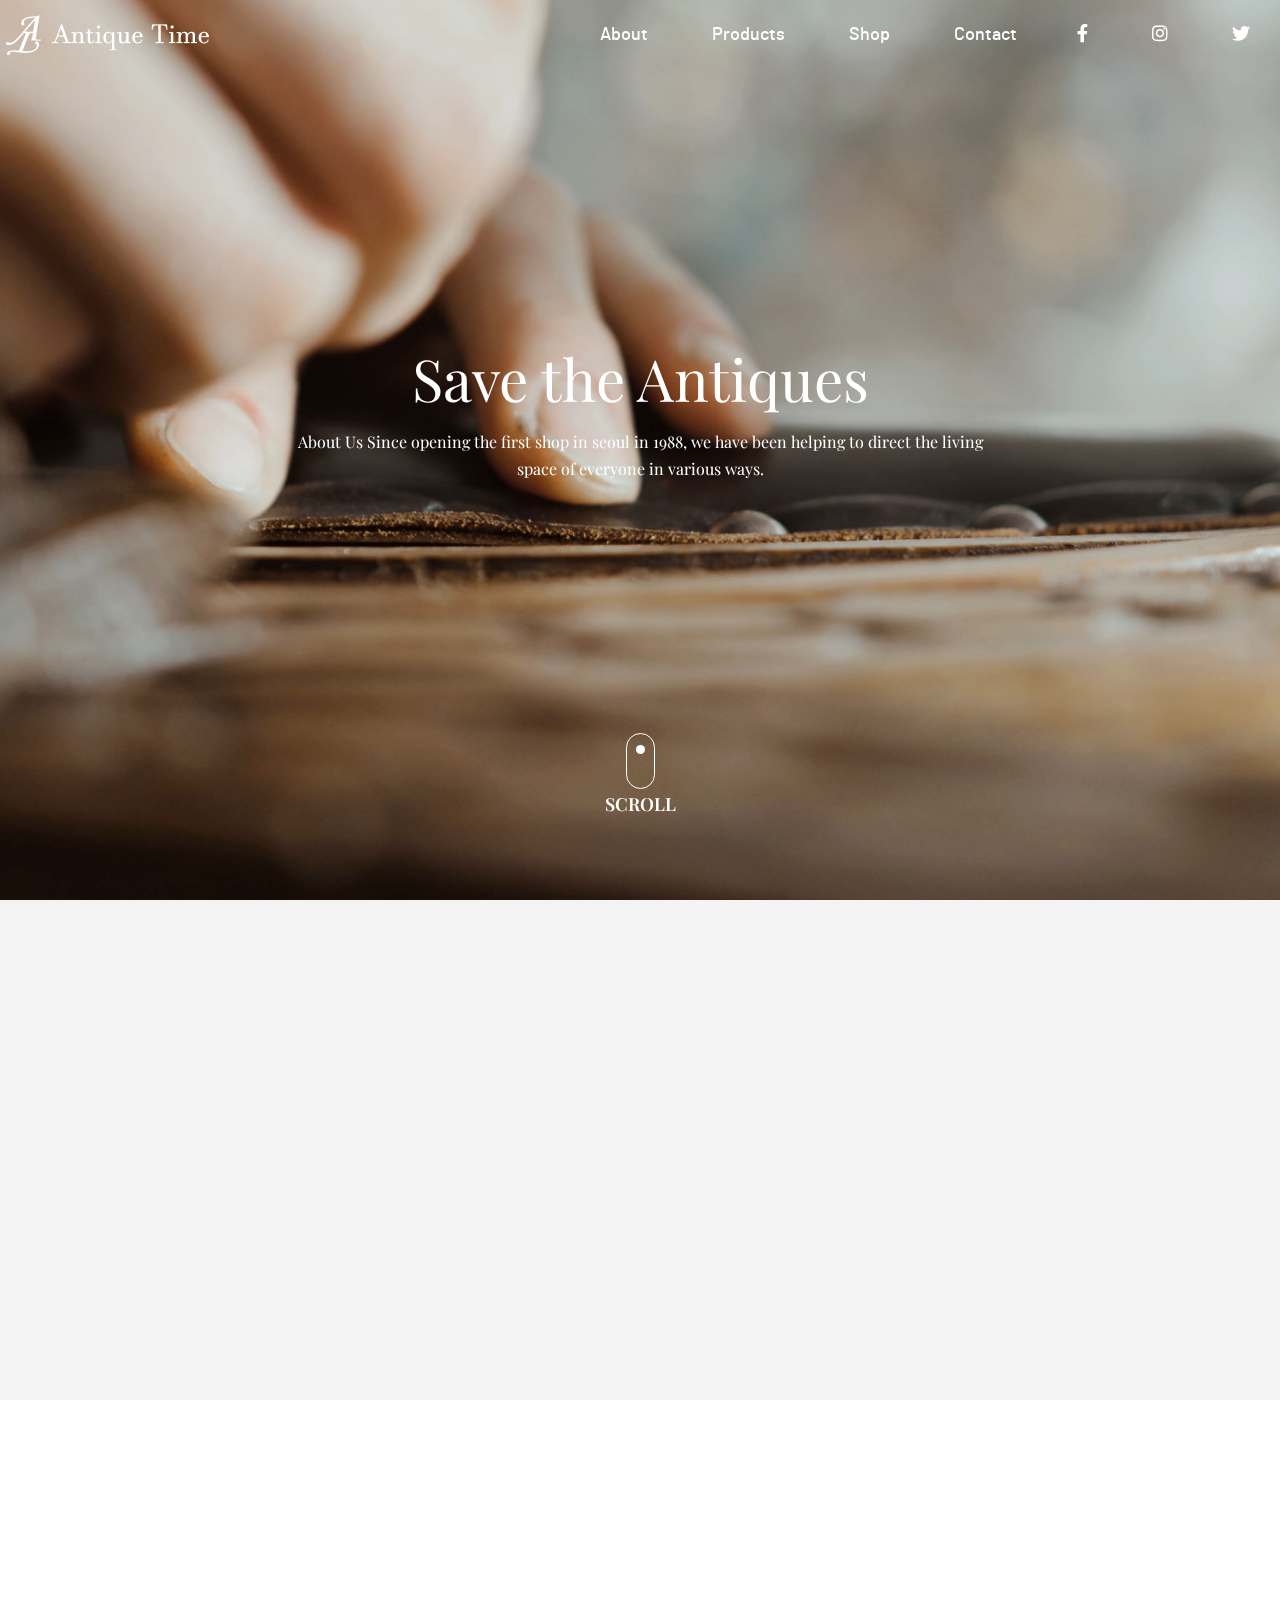
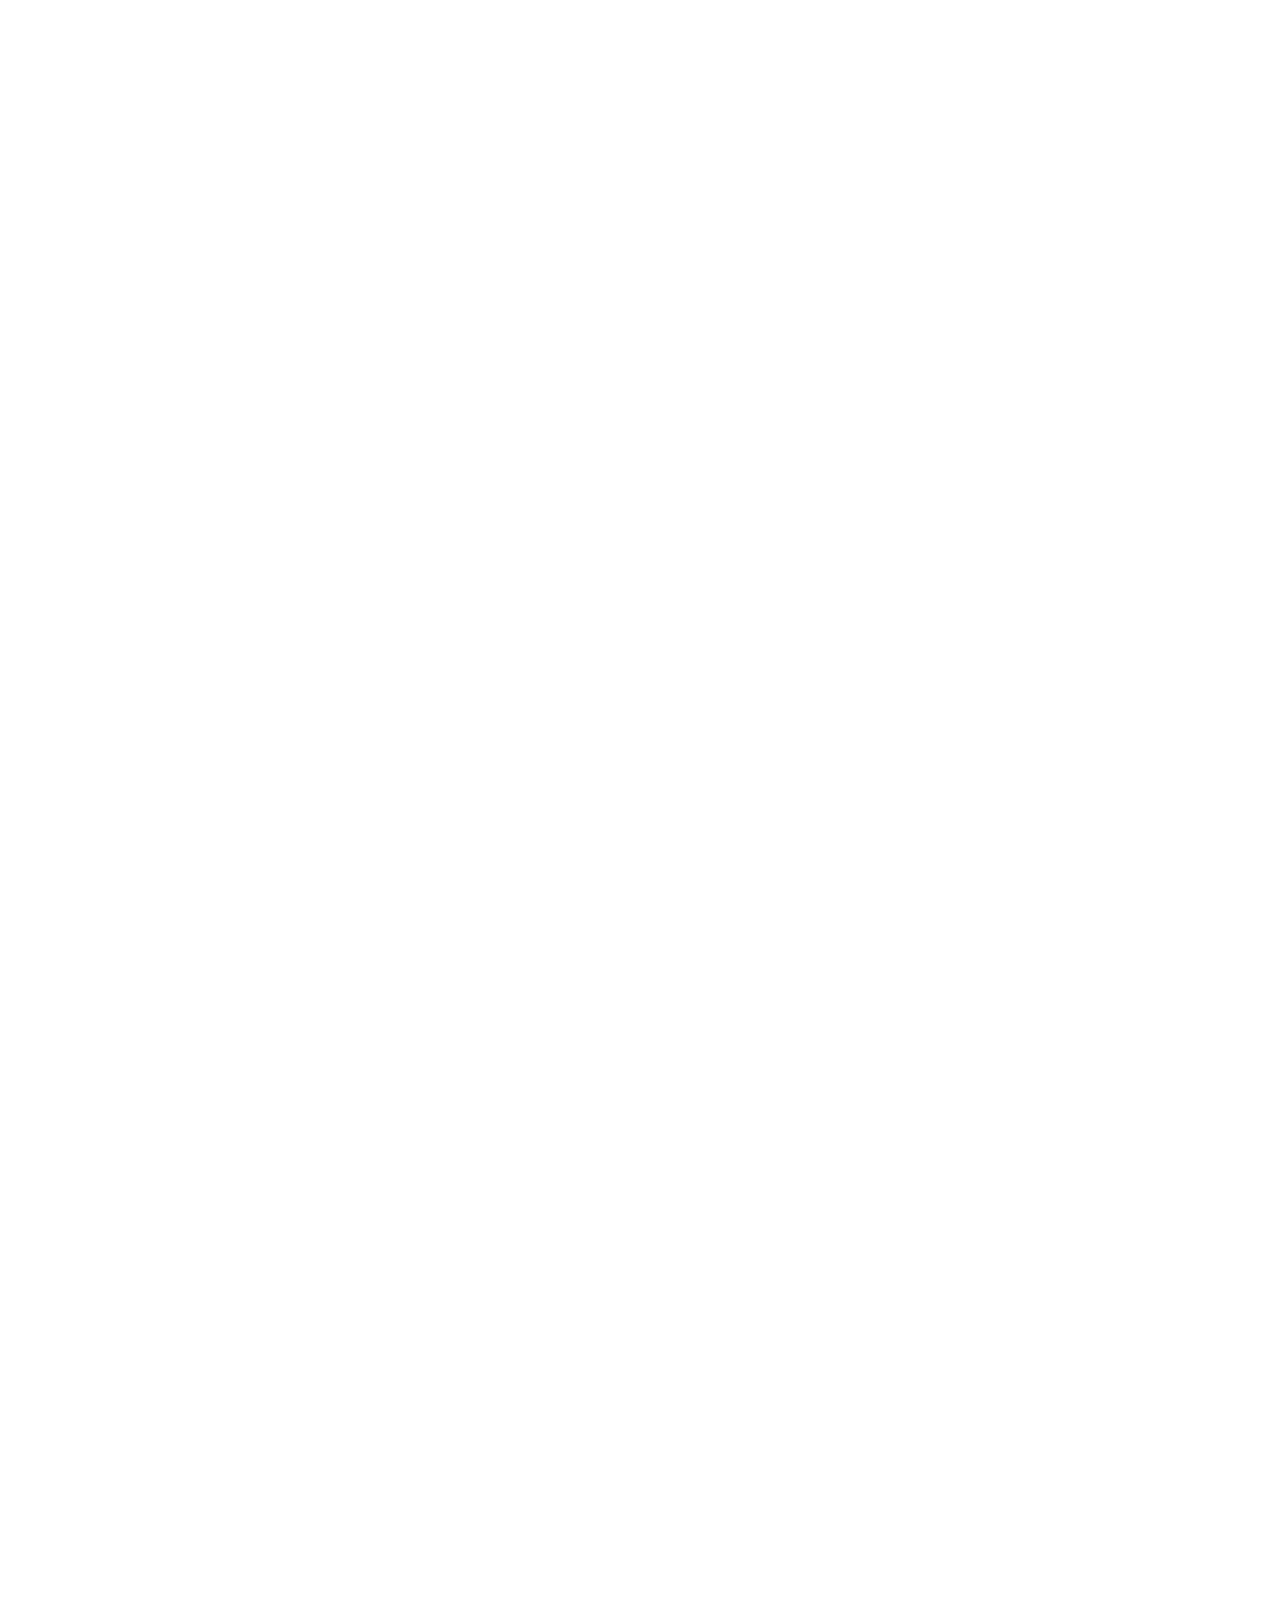
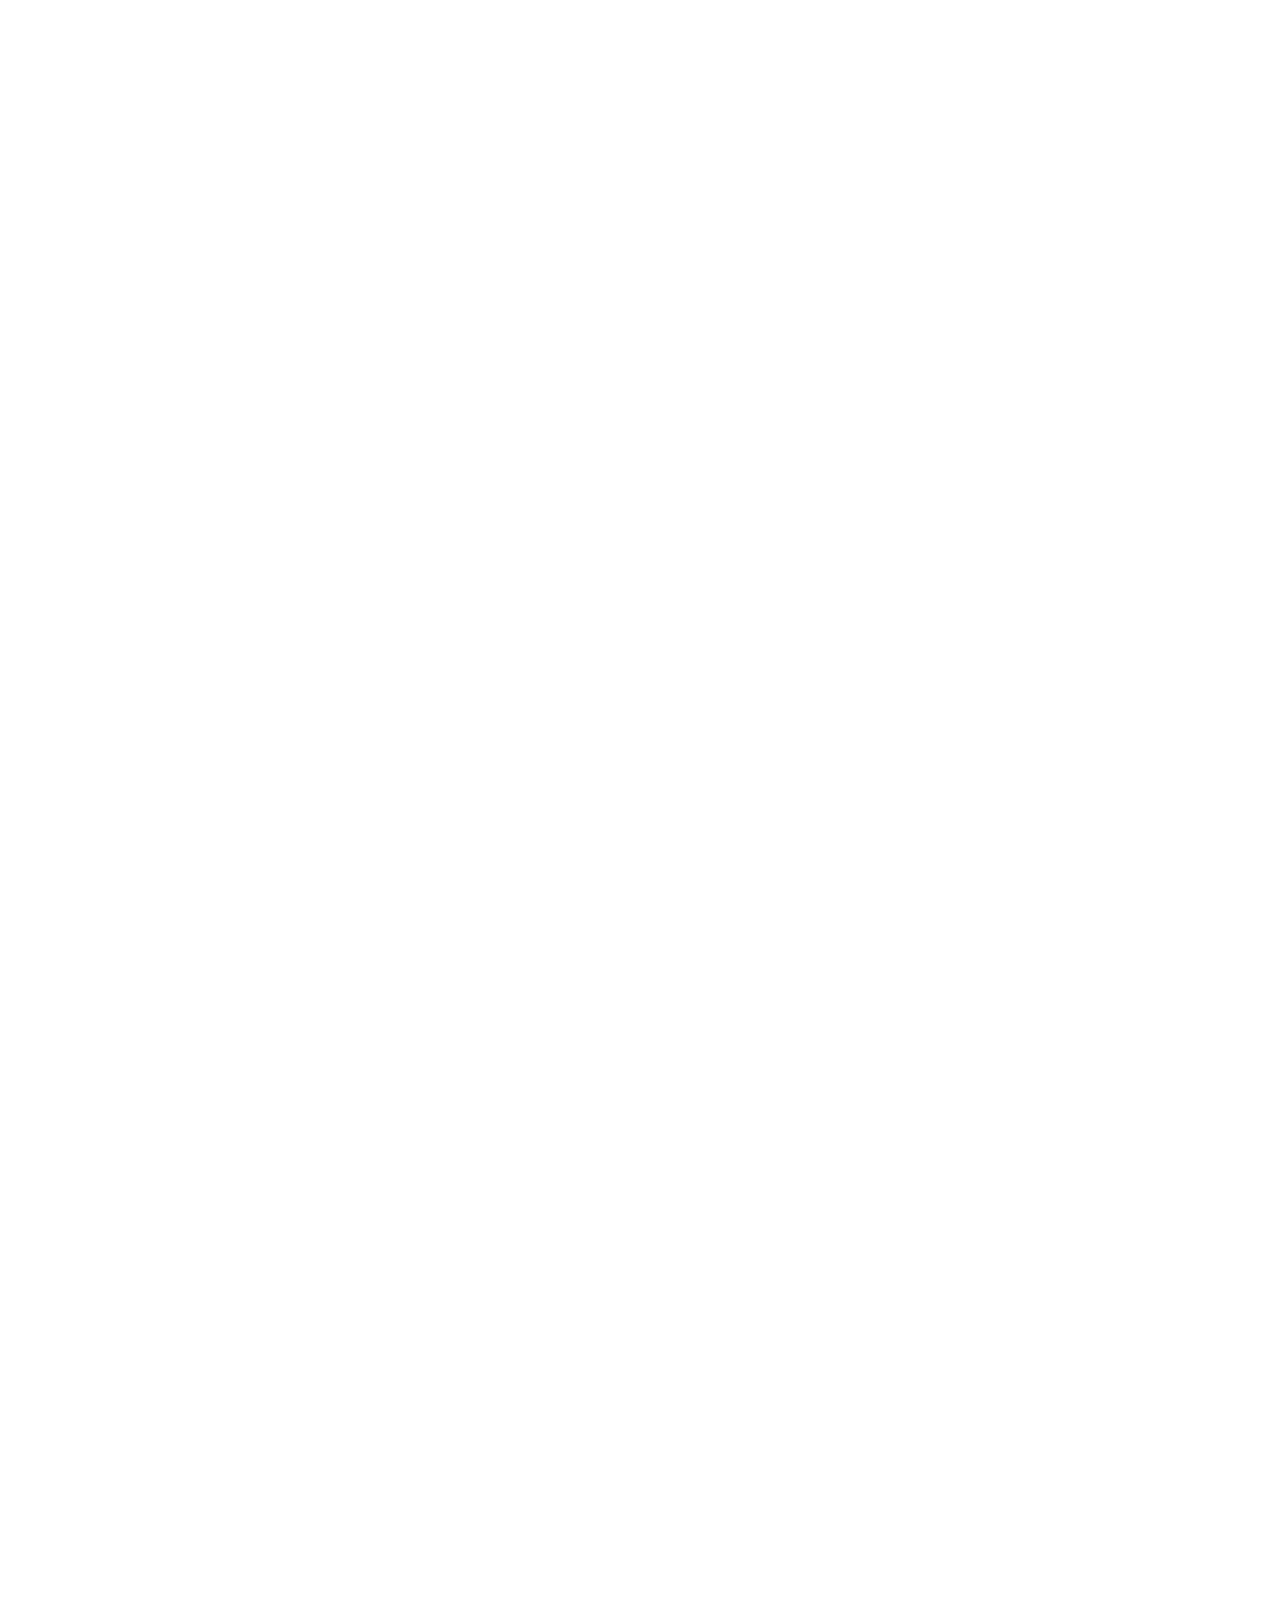
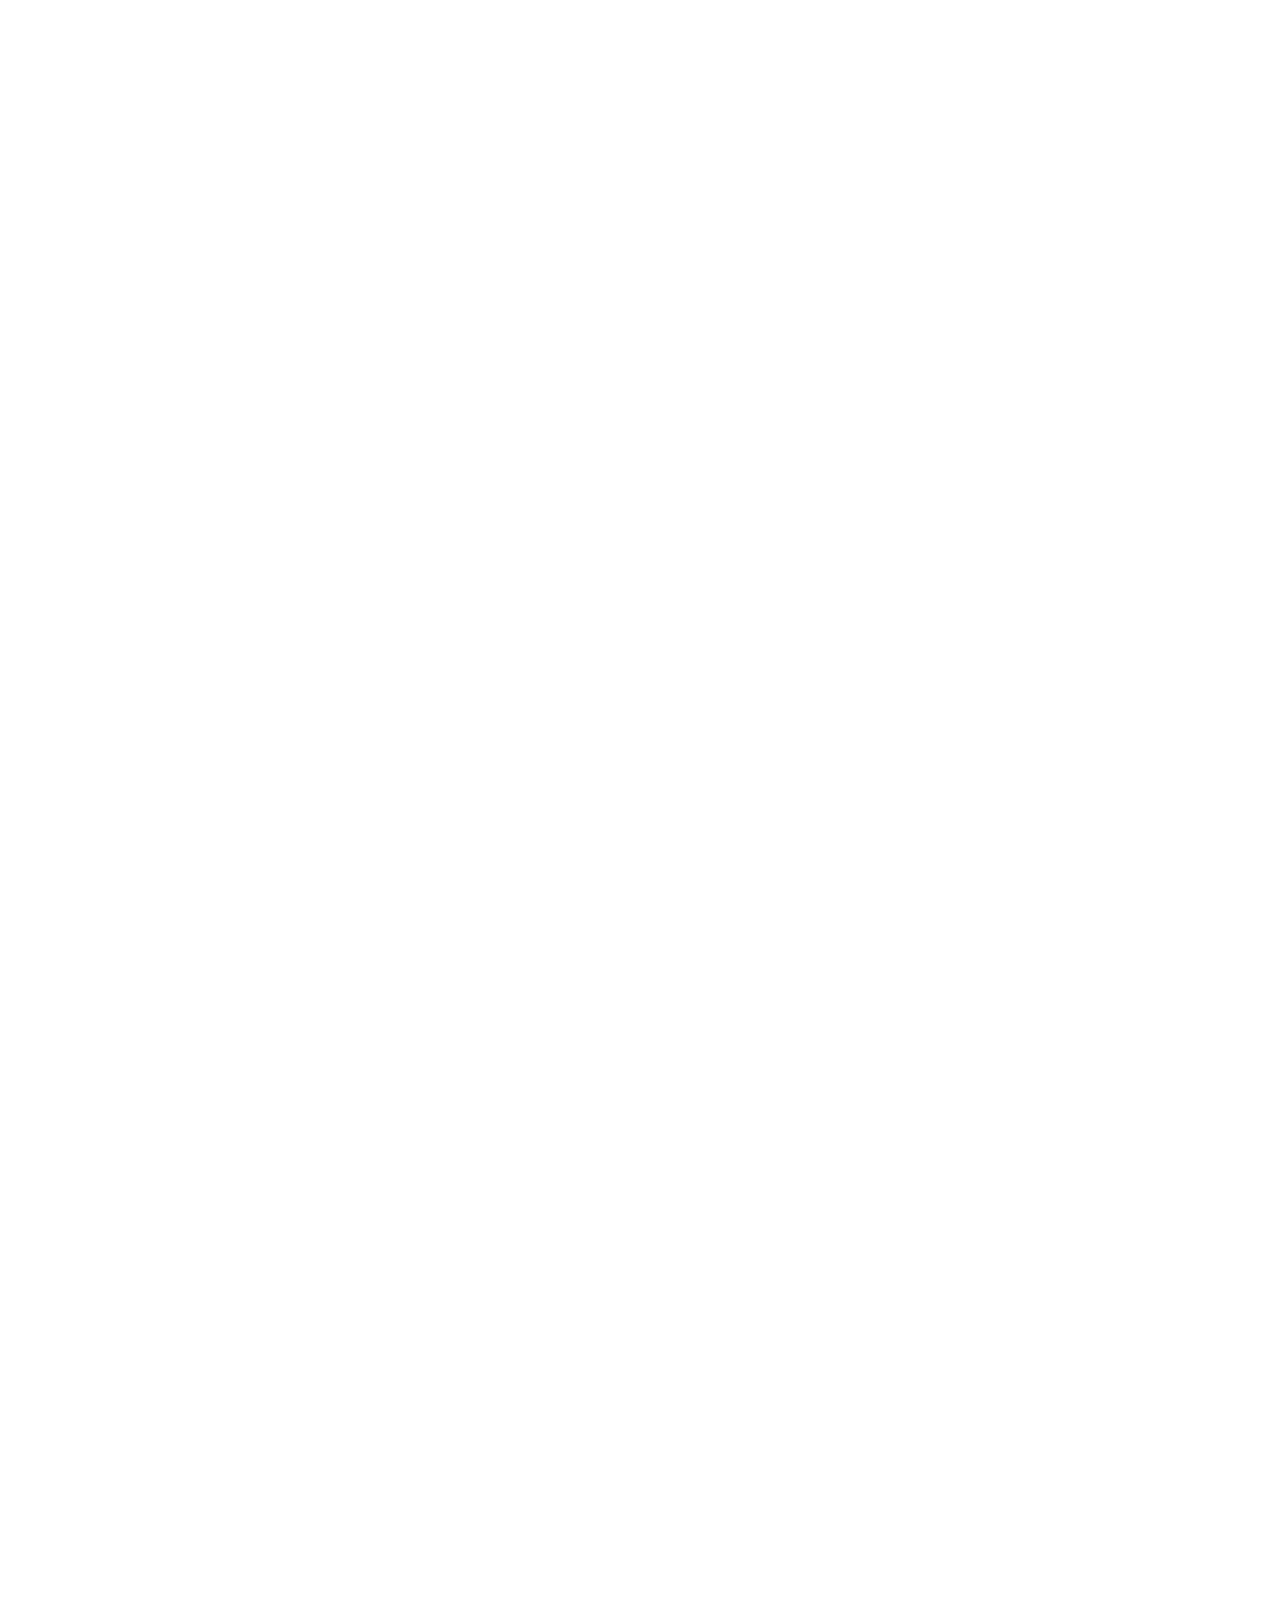
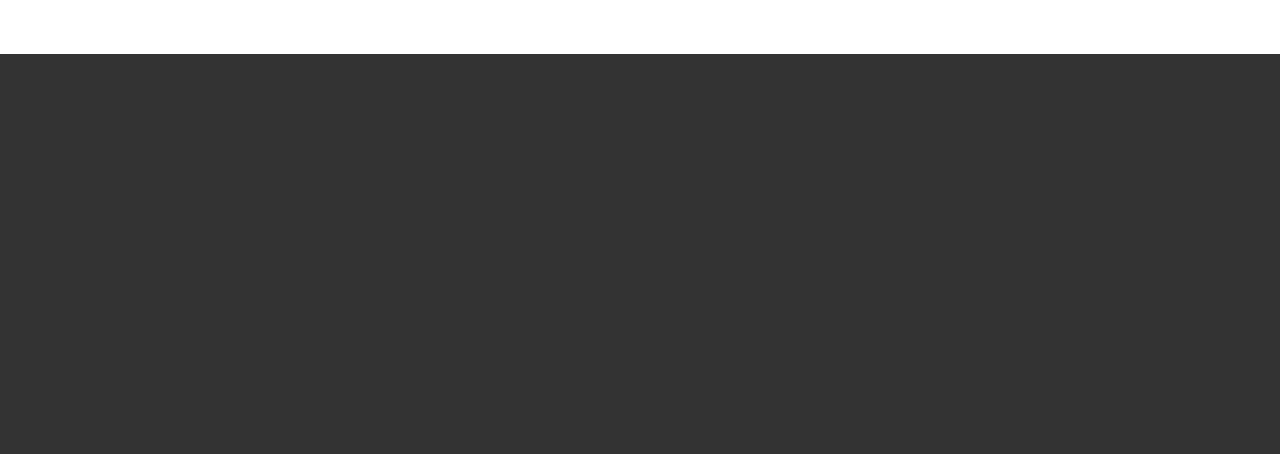
==== index.html @ 9381ce77 "01.upload" ====
<!DOCTYPE html>
<html lang="ko">

<head>
    <title>Antique Time</title>
    <meta charset="UTF-8">
    <meta name="viewport" content="user-scalable=no, initial-scale=1.0, maximum-scale=1.0, minimum-scale=1.0, width=device-width">
    <meta http-equiv="X-UA-Compatible" content="ie=edge">
    <meta name="author" content="SOHYUN LIM">
    <!-- description -->
    <meta name="description" content="포트폴리오용 가구인테리어 사이트 엔티크타임">
    <!-- keywords -->
    <meta name="keywords" content="creative, modern, clean, bootstrap responsive, html5, css3, portfolio, agency, one page, corporate, start-up, studio, branding, designer, freelancer, carousel, parallax, personal, masonry, grid">
    <!-- favicon -->
    <link rel="shortcut icon" href="images/common/antique_time_favicon.ico">
    <!--css-->
    <link type="text/css" rel="stylesheet" href="css/common.css">
    <link type="text/css" rel="stylesheet" href="css/main.css">
    <link type="text/css" rel="stylesheet" href="css/slick.css">
    <!--favicon-->
    <!--script-->
    <script src="https://ajax.googleapis.com/ajax/libs/jquery/3.3.1/jquery.min.js"></script>
    <script src="js/slick.min.js"></script>
    <script src="js/common.js"></script>
    <!--[if IE]>
        <script src="js/html5shiv.js"></script>
    <![endif]-->
</head>

<body>

    <!--header S-->
    <header id="header">
        <!--mobile nav S-->
        <nav class="mNav">
            <h1><a href="index.html">antique time</a></h1>
            <a class="ham"><span></span> <span></span> <span></span></a>
            <ul class="gnb">
                <li><a href="sub_page/about.html">About</a></li>
                <li><a href="sub_page/product.html">Products</a></li>
                <li><a href="sub_page/shop.html">Shop</a></li>
                <li><a href="sub_page/contact.html">Contact</a></li>
            </ul>
        </nav>
        <!--mobile nav E-->
        <!--web nav S-->
        <nav class="wNav container">
            <h1><a href="index.html">antique time</a></h1>
            <div class="gnb">
                <ul class="menu">
                    <li><a href="sub_page/about.html">About</a></li>
                    <li><a href="sub_page/product.html">Products</a></li>
                    <li><a href="sub_page/shop.html">Shop</a></li>
                    <li><a href="sub_page/contact.html">Contact</a></li>
                </ul>
                <ul class="social">
                    <li><a href="#"><i class="fab fa-facebook-f"></i></a></li>
                    <li><a href="#"><i class="fab fa-instagram"></i></a></li>
                    <li><a href="#"><i class="fab fa-twitter"></i></a></li>
                </ul>
            </div>
        </nav>
        <!--web nav E-->
    </header>
    <!--header E-->



    <!--main_visual S-->
    <section id="main_visual" class="visual">
        <h2 class="hidden">Save the Antiques</h2>
        <video src="images/main/main_video_visual.mp4" poster="images/main/main_bg_visual.jpg" muted autoplay loop></video>
        <dl class="mv_w">
            <dt class="ani-start ani-delay-05">Save the Antiques</dt>
            <dd class="ani-start ani-delay-08">
                <p>About Us Since opening the first shop in seoul in 1988, we have been helping to direct the living space of everyone in various ways.</p>
            </dd>
        </dl>
        <div class="scroll">
            <span class="scroll-icon">
                <span class="scroll-inner"></span>
            </span>
            <span class="scroll_txt">SCROLL</span>
        </div>
    </section>
    <!--main_visual E-->



    <!--wrap S-->
    <div id="wrap">


        <!--service S-->
        <section id="service">
            <h3 class="ani-start ani_stop">WHAT WE DO <span>SERVICE</span></h3>
            <ul class="service_list ani-start ani_stop">
                <li class="sv1"><a href="sub_page/about.html">
                        <p>FURNITURE</p>
                        <span></span>
                    </a></li>

                <li class="sv2"><a href="sub_page/about.html">
                        <p>ORDER HOUSE</p>
                        <span></span>
                    </a></li>
                <li class="sv3"><a href="sub_page/about.html">
                        <p>RENOVATION</p>
                        <span></span>
                    </a></li>
                <li class="sv4"><a href="sub_page/about.html">
                        <p>STORES</p>
                        <span></span>
                    </a></li>

            </ul>
        </section>
        <!--service E-->


        <!--about_us S-->
        <section id="about_us" class="container">
            <figure>
                <figcaption class="ani-start-fadeLeftReverse ani_stop">
                    <h3>WHO WE ARE <span>ABOUT US</span></h3>
                    <p class="about_w">We began with British antique furniture and along with the cultural development of clothing, housing and lifestyle, our perspectives were naturally broadened by the influence of a wider area from the UK to Northern Europe, and then throughout the whole of Europe.18</p>
                    <p class="btn"><a href="sub_page/about.html" class="btn_style1"><em></em><span>VIEW MORE</span></a></p>
                </figcaption>
                <div class="img_wrap"><img src="images/main/main_img_about_us.jpg" alt="bg_main_about_us.png" class="ani-start-fadeLeft ani_stop"></div>
            </figure>
        </section>
        <!--about_us E-->


        <!--warranty S-->
        <section id="warranty" class="ani-start ani_stop">
            <div class="container">
                <a href="#">
                    <h3>WARRANTY</h3>
                    <span></span>
                </a>
            </div>
        </section>
        <!--warranty E-->


        <!--collection S-->
        <section id="collection" class="container">
            <figure>
                <div class="img_wrap">
                    <img src="images/main/main_img_collection.jpg" alt="bg_main_about_us.png" class="ani-start-fadeLeftReverse ani_stop">
                </div>
                <figcaption class="ani-start-fadeLeft ani_stop">
                    <h3>COLLECTION <span>MODERN LINE</span></h3>
                    <p class="clt_w">We can create anything to your specs, and we are committed to meet any deadline. We are your source for reliable, unique and high quality commercial furniture. Proudly handcrafted in Linden, New Jersey.</p>
                    <p class="btn"><a href="sub_page/product.html" class="btn_style1"><em></em><span>VIEW MORE</span></a></p>
                </figcaption>
            </figure>
        </section>
        <!--collection E-->



        <!--brand S-->
        <section id="brand">
            <div class="container">
                <h3 class="ani-start ani_stop">brand<span>collaboration</span></h3>
                <ul class="brand_nav ani-start ani-delay-03 ani_stop">
                    <li class="bnav b1"><img src="images/main/main_brand_logo_minotti.png" alt="logo_minotti"></li>
                    <li class="bnav b2"><img src="images/main/main_brand_logo_moroso.png" alt="logo_moroso"></li>
                    <li class="bnav b3"><img src="images/main/main_brand_logo_knoll.png" alt="logo_knoll"></li>
                    <li class="bnav b4"><img src="images/main/main_brand_logo_bandb.jpg" alt="logo_bandb"></li>
                    <li class="bnav b5"><img src="images/main/main_brand_logo_flexform.png" alt="logo_flexform"></li>
                    <li class="bnav b6"><img src="images/main/main_brand_logo_vitra.jpg" alt="logo_vitra"></li>
                </ul>

                <div class="brand_list ani-start ani_stop">
                    <div class="blist bl1">
                        <div class="brand_info">
                            <h4 class="ani-start ani-delay-03 ani_stop">minotti</h4>
                            <p class="bl_w ani-start ani-delay-05 ani_stop">We can create anything to your specs, and we are committed to meet any deadline. We are your source for reliable</p>
                            <p class="btn ani-start ani-delay-05 ani_stop"><a href="#" class="btn_style1"><em></em><span>MINOTTI</span></a></p>
                        </div>
                    </div>
                    <div class="blist bl2">
                        <div class="brand_info">
                            <h4>MOROSO</h4>
                            <p class="bl_w">We can create anything to your specs, and we are committed to meet any deadline. We are your source for reliable</p>
                            <p class="btn"><a href="#" class="btn_style1"><em></em><span>MOROSO</span></a></p>
                        </div>
                    </div>
                    <div class="blist bl3">
                        <div class="brand_info">
                            <h4>knoll</h4>
                            <p class="bl_w">We can create anything to your specs, and we are committed to meet any deadline. We are your source for reliable</p>
                            <p class="btn"><a href="#" class="btn_style1"><em></em><span>KNOLL</span></a></p>
                        </div>
                    </div>
                    <div class="blist bl4">
                        <div class="brand_info">
                            <h4>B &amp; B ITALIA</h4>
                            <p class="bl_w">We can create anything to your specs, and we are committed to meet any deadline. We are your source for reliable</p>
                            <p class="btn"><a href="#" class="btn_style1"><em></em><span>B &amp; B</span></a></p>
                        </div>
                    </div>
                    <div class="blist bl5">
                        <div class="brand_info">
                            <h4>flexform</h4>
                            <p class="bl_w">We can create anything to your specs, and we are committed to meet any deadline. We are your source for reliable</p>
                            <p class="btn"><a href="#" class="btn_style1"><em></em><span>FLEXFORM</span></a></p>
                        </div>
                    </div>
                    <div class="blist bl6">
                        <div class="brand_info">
                            <h4>vitra</h4>
                            <p class="bl_w">We can create anything to your specs, and we are committed to meet any deadline. We are your source for reliable</p>
                            <p class="btn"><a href="#" class="btn_style1"><em></em><span>VITRA</span></a></p>
                        </div>
                    </div>
                </div>
            </div>
        </section>
        <!--brand E-->


        <!--subscribeS-->
        <section id="subscribe" class="ani-start-fadeIn ani_stop">
            <div class="container">
                <h3>Subscribe to get the <span>latestupdates</span></h3>
                <form class="email_form">
                    <label><input type="text" class="email" placeholder="Email address"></label>
                    <a class="btn_style1"><em></em><span>SUBSCRIBE</span></a>
                </form>
            </div>
        </section>
        <!--subscribe E-->

    </div>
    <!--wrap E-->



    <!--footer S-->
    <footer id="footer">
        <div class="footer">
            <p class="footer_logo"><img src="images/common/common_img_logo.png" alt="footer_logo"></p>
            <p class="slogan">No. 37 Squadron is a Royal Australian Air Force medium tactical airlift squadron. It operates Lockheed Martin C-130J Hercules aircraft from RAAF Base Richmond, New South Wales. The squadron has seen active service flying transport aircraft during World War II.</p>
            <ul class="social">
                <li><a href="#"><i class="fab fa-facebook-f"></i></a></li>
                <li><a href="#"><i class="fab fa-instagram"></i></a></li>
                <li><a href="#"><i class="fab fa-twitter"></i></a></li>
            </ul>
            <p class="copy">© 2020 ANTIQUE TIME / ALL RIGHTS RESERVED</p>
        </div>
    </footer>
    <!--footer E-->







</body>

</html>
---- css/common.css ----
@charset "utf-8";
@import url('https://fonts.googleapis.com/css2?family=Playfair+Display:ital,wght@0,500;1,600&display=swap');
@import url('https://cdnjs.cloudflare.com/ajax/libs/font-awesome/5.14.0/css/all.min.css');
@font-face {
    font-family: 'barlow';
    src: url('../fonts/barlow-medium-webfont.woff2') format('woff2'),
         url('../fonts/barlow-medium-webfont.woff') format('woff');
    font-weight: 500;
    font-style: normal;

}


@font-face {
    font-family: 'barlow';
    src: url('../fonts/barlow-semibold-webfont.woff2') format('woff2'),
         url('../fonts/barlow-semibold-webfont.woff') format('woff');
    font-weight: 600;
    font-style: normal;

}

@font-face {
    font-family: 'barlow';
    src: url('../fonts/barlow-regular-webfont.woff2') format('woff2'),
         url('../fonts/barlow-regular-webfont.woff') format('woff');
    font-weight: normal;
    font-style: normal;

}

/* 여백 초기화 */
body{background: #fff;overflow-x: hidden;position: relative;}
body,div,ul,li,dl,dd,dt,ol,h1,h2,h3,h4,h5,h6,input,fieldset,legend,p,select,table,th,td,tr,textarea,button,form,figure,figcaption{margin:0; padding:0;}

/* a 링크 초기화 */
a {color: #000; text-decoration: none;}
a:hover {color: #000;}

/* 폰트 초기화 */
body, input, textarea, select, button, table {font-family: 'barlow'; color: #000; font-size: 18px; line-height: 1.7;}

/* 폰트 스타일 초기화 */
em,address {font-style: normal;}

/* 블릿기호 초기화 */
ul,li,ol {list-style:none;}

/* 제목 태그 초기화 */
h1,h2,h3,h4,h5,h6 {font-size: 18px; font-weight: normal;}

/* 테두리 초기화 */
img,fieldset {border:0 none;}

/* 버튼 초기화 */
button {border: 0;}


/* 반응형 */
video,img {width: 100%;}

/* clearfix */
.clearfix{*zoom:1;}
.clearfix:before, .clearfix:after {display: block; content: '';line-height: 0;}
.clearfix:after {clear: both;}


/* IR 효과 */
.hidden{text-indent: -9999px;display: none;}


h3{position: relative;font-size: 46px; letter-spacing: -2px; font-weight: 900;text-transform: uppercase;text-align: center;line-height: 1.1;font-family: 'Playfair Display', serif;font-style: normal;}
h3 span{display: block; font-style: italic;color: #3b5249}


/*hover 확대*/
a.scale,.sns li a:hover{transition:all .3s;}
.social li a:hover{transform: scale(1.2);-ms-transform: scale(1.2);-webkit-transform: scale(1.2);transition:all .3s;}


/*btn_style1*/
.btn_style1 {cursor: pointer;box-sizing: border-box; background-color: transparent;width: 100%;height: 60px;padding:20px 70px;line-height: 64px;position: relative;;z-index: 0;}
.btn_style1 span {color: #000;padding-right: 30px;transform: scaleX(0.6);transform-origin: center left;transition: color 0.3s ease;position: relative;z-index: 1;}
.btn_style1 em {position: absolute;height: 1px;background: #000;width: 47%;right: 23px;top: 50%;transform: scaleX(0.25); -webkit-transform:scaleX(0.25);transform-origin: center right;transition: all 0.3s ease;z-index: 1;}
.btn_style1:before,
.btn_style1:after {content: '';background: #9cada4;height: 50%;width: 0;position: absolute;transition: 0.3s cubic-bezier(0.785, 0.135, 0.15, 0.86);-webkit-transition:0.3s cubic-bezier(0.785, 0.135, 0.15, 0.86);}
.btn_style1:before {top: 0;left: 0;right: auto;}
.btn_style1:after {bottom: 0;right: 0;left: auto;}
.btn_style1:hover:before {width: 100%;right: 0;left: auto;}
.btn_style1:hover:after {width: 100%;left: 0;right: auto;}
.btn_style1:hover span {color: #fff;}
.btn_style1:hover em {background: #fff;transform: scaleX(.51);transform: scaleX(.51);}

/*btn_style2*/
.btn_style2{position: relative}
.btn_style2:hover{animation: btn2_ani 1.5s infinite}
.btn_style2 span{border-bottom: 1px solid #000;padding: 5px 100px 5px 20px;font-weight: 600;font-size: 20px;}
.btn_style2 em{width: 15px;height: 1px;background: #000;position: absolute;right: -2px;bottom: 6px; transform: rotate(45deg);}



/*
animation
*/




.ani_stop {
    animation-name: none !important;
    -webkit-animation-name: none !important;
    opacity: 0;
}

[class *= ani-start] {
	animation-delay:0s;
	-webkit-animation-delay:0s;
	animation-duration:1.0s;
	-webkit-animation-duration:1;
	animation-fill-mode: both;
	-webkit-animation-fill-mode: both;
	animation-direction: alternate;
	-webkit-animation-direction: alternate;
}
.ani-start-fadeIn {
	animation-name:fadeIn;
	-webkit-animation-name:fadeIn;
}
.ani-start {
	animation-name:fadeDown;
	-webkit-animation-name:fadeDown;
	animation-name:fadeUp;
	-webkit-animation-name:fadeUp;
}
.ani-start-fadeDown {
	animation-name:fadeDown;
	-webkit-animation-name:fadeDown;
}
.ani-start-fadeLeft {
	animation-name:fadeLeft;
	-webkit-animation-name:fadeLeft;
}
.ani-start-fadeLeftReverse {
	animation-name:fadeLeftReverse;
	-webkit-animation-name:fadeLeftReverse;
}
.ani-start-fadeRight {
	animation-name:fadeRight;
	-webkit-animation-name:fadeRight;
}
.ani-start-zoomIn {
	animation-name:zoomIn;
	-webkit-animation-name:zoomIn;
}
.ani-start-flipX {
	animation-name:flipX;
	-webkit-animation-name:flipX;
}

.ani-delay-03 {
	animation-delay:0.2s;
	-webkit-animation-delay:0.2s;
}
.ani-delay-04 {
	animation-delay:0.3s;
	-webkit-animation-delay:0.3s;
}
.ani-delay-05 {
	animation-delay:0.4s;
	-webkit-animation-delay:0.4s;
}
.ani-delay-06 {
	animation-delay:0.5s;
	-webkit-animation-delay:0.5s;
}
.ani-delay-07 {
	animation-delay:0.6s;
	-webkit-animation-delay:0.6s;
}
.ani-delay-08 {
	animation-delay:0.7s;
	-webkit-animation-delay:0.7s;
}
.ani-delay-09 {
	animation-delay:0.8s;
	-webkit-animation-delay:0.8s;
}
.ani-delay-10 {
	animation-delay:0.9s;
	-webkit-animation-delay:0.9s;
}
.ani-delay-11 {
	animation-delay:1s;
	-webkit-animation-delay:1s;
}
.ani-delay-12 {
	animation-delay:1.1s;
	-webkit-animation-delay:1.1s;
}



@keyframes scroll_ani {
  0%   { transform: translateY(0); opacity: 1; }
  25%  { opacity: 1; }
  75%  { transform: translateY(.75em); opacity: 0; }
  100% { transform: translateY(0); opacity: 0; }
}

@keyframes btn2_ani {
  0%   {transform: translate(0,0)}
  50%   {transform: translate(5px,0)}
  100%   {transform: translate(0,0)}
}




@keyframes fadeIn {
 	0% {
 		opacity:0;
 	}
 	100% {
 		opacity:1;
 	}
}
@-webkit-keyframes fadeIn {
 	0% {
 		opacity:0;
 	}
 	100% {
		opacity:1;
 	}
}
@keyframes fadeUp {
 	0% {
 		transform:translateY(30px);
 		-webkit-transform:translateY(30px);
 		-moz-transform:translateY(30px);
 		-ms-transform:translateY(30px);
 		opacity:0;
 	}
 	100% {
		transform:translateY(0);
 		-webkit-transform:translateY(0);
 		-moz-transform:translateY(0);
 		-ms-transform:translateY(0);
 		opacity:1;
 	}
}
@-webkit-keyframes fadeUp {
 	0% {
 		transform:translateY(50px);
 		-webkit-transform:translateY(50px);
 		-moz-transform:translateY(50px);
 		-ms-transform:translateY(50px);
 		opacity:0;
 	}
 	100% {
		transform:translateY(0);
 		-webkit-transform:translateY(0);
 		-moz-transform:translateY(0);
 		-ms-transform:translateY(0);
		opacity:1;
 	}
}

@keyframes fadeDown {
 	0% {
 		transform:translateY(-50px);
 		-webkit-transform:translateY(-50px);
 		-moz-transform:translateY(-50px);
 		-ms-transform:translateY(-50px);
 		opacity:0;
 	}
 	100% {
		transform:translateY(0);
 		-webkit-transform:translateY(0);
 		-moz-transform:translateY(0);
 		-ms-transform:translateY(0);
 		opacity:1;
 	}
}
@-webkit-keyframes fadeDown {
 	0% {
 		transform:translateY(-30px);
 		-webkit-transform:translateY(-30px);
 		-moz-transform:translateY(-30px);
 		-ms-transform:translateY(-30px);
 		opacity:0;
 	}
 	100% {
		transform:translateY(0);
 		-webkit-transform:translateY(0);
 		-moz-transform:translateY(0);
 		-ms-transform:translateY(0);
		opacity:1;
 	}
}

@keyframes fadeLeft {
 	0% {
 		transform:translateX(10%);
 		-webkit-transform:translateX(10%);
 		-moz-transform:translateX(10%);
 		-ms-transform:translateX(10%);
 		opacity:0;
 	}
 	100% {
		transform:translateX(0);
 		-webkit-transform:translateX(0);
 		-moz-transform:translateX(0);
 		-ms-transform:translateX(0);
 		opacity:1;
 	}
}
@-webkit-keyframes fadeLeft {
 	0% {
 		transform:translateX(10%);
 		-webkit-transform:translateX(10%);
 		-moz-transform:translateX(10%);
 		-ms-transform:translateX(10%);
 		opacity:0;
 	}
 	100% {
		transform:translateX(0);
 		-webkit-transform:translateX(0);
 		-moz-transform:translateX(0);
 		-ms-transform:translateX(0);
		opacity:1;
 	}
}
@keyframes fadeLeftReverse {
 	0% {
 		transform:translateX(-10%);
 		-webkit-transform:translateX(-10%);
 		-moz-transform:translateX(10%);
 		-ms-transform:translateX(10%);
 		opacity:0;
 	}
 	100% {
		transform:translateX(0);
 		-webkit-transform:translateX(0);
 		-moz-transform:translateX(0);
 		-ms-transform:translateX(0);
 		opacity:1;
 	}
}
@-webkit-keyframes fadeLeftReverse {
 	0% {
 		transform:translateX(-10%);
 		-webkit-transform:translateX(-10%);
 		-moz-transform:translateX(-10%);
 		-ms-transform:translateX(-10%);
 		opacity:0;
 	}
 	100% {
		transform:translateX(0);
 		-webkit-transform:translateX(0);
 		-moz-transform:translateX(0);
 		-ms-transform:translateX(0);
		opacity:1;
 	}
}
@keyframes fadeRight {
 	0% {
 		transform:translate(10%,-10%);
 		-webkit-transform:translate(10%,-10%);
 		-moz-transform:translate(10%,-10%);
 		-ms-transform:translate(10%,-10%);
 		opacity:0;
 	}
 	100% {
		transform:translate(0,0);
 		-webkit-transform:translate(0,0);
 		-moz-transform:translate(0,0);
 		-ms-transform:translate(0,0);
 		opacity:1;
 	}
}
@-webkit-keyframes fadeRight {
 	0% {
 		transform:translate(10%,-10%);
 		-webkit-transform:translate(10%,-10%);
 		-moz-transform:translate(10%,-10%);
 		-ms-transform:translate(10%,-10%);
 		opacity:0;
 	}
 	100% {
		transform:translate(0,0);
 		-webkit-transform:translate(0,0);
 		-moz-transform:translate(0,0);
 		-ms-transform:translate(0,0);
 		opacity:1;
 	}
}
@keyframes zoomIn {
 	0% {
 		transform:scale(0.7);
 		-webkit-transform:scale(0.7);
 		-moz-transform:scale(0.7);
 		-ms-transform:scale(0.7);
 		opacity:0;
 	}
 	100% {
		transform:scale(1);
 		-webkit-transform:scale(1);
 		-moz-transform:scale(1);
 		-ms-transform:scale(1);
 		opacity:1;
 	}
}
@-webkit-keyframes zoomIn {
 	0% {
 		transform:scale(0.7);
 		-webkit-transform:scale(0.7);
 		-moz-transform:scale(0.7);
 		-ms-transform:scale(0.7);
 		opacity:0;
 	}
 	100% {
		transform:scale(1);
 		-webkit-transform:scale(1);
 		-moz-transform:scale(1);
 		-ms-transform:scale(1);
 		opacity:1;
 	}
}
@keyframes flipX {
  0% {
    -webkit-transform: perspective(600px) rotateX(90deg);
    transform: perspective(600px) rotateX(90deg);
    opacity: 0;
  }
  60% {
    -webkit-transform: perspective(600px) rotateX(0deg);
    transform: perspective(600px) rotateX(0deg);
  }
  100% {
    opacity: 1;
  }
}
@-webkit-keyframes flipX {
  0% {
    -webkit-transform: perspective(600px) rotateX(90deg);
    transform: perspective(600px) rotateX(90deg);
    opacity: 0;
  }
  60% {
    -webkit-transform: perspective(600px) rotateX(0deg);
    transform: perspective(600px) rotateX(0deg);
  }
  100% {
    opacity: 1;
  }
}
---- css/main.css ----
@charset "utf-8";





/*
-----------------------
latout
-----------------------
*/

#wrap{background: #fff; position: relative;z-index: 99;}
.container{width: 1540px;margin: 0 auto;}

#header{width: 100%; position: fixed;left: 50%;z-index: 9999; transform: translate(-50%,0);transition: all .5s;}
#main_visual{position: relative;top: 0; width: 100%; height: 100vh;font-family: 'Playfair Display', serif;overflow: hidden}
#service{margin: 0 auto 180px}
#about_us{}
#warranty{margin: 180px auto}
#collection{margin: 240px auto 180px}
#brand{margin: 180px 0}
#subscribe{padding: 160px 0;background:url(../images/main/main_bg_subscribe.jpg) no-repeat;}
#footer{padding: 200px 0;position: relative; text-align: center;font-size: 14px; color: rgba(255,255,255,.5);text-align: center;width: 100%;background: #333;}




/*
-----------------------
header
-----------------------
*/
#header h1{position: absolute;top: 0;left: 0px;}
#header h1 a{display: block; text-indent:-9999px;padding: 20px 0;width: 214px; background: url(../images/common/common_img_logo.png) no-repeat center center}


/*PC메뉴*/
#header .wNav{position: relative;margin: 0 auto;}
#header .wNav .gnb{position: absolute;top: 20px;right: 0px;display: flex;}
#header .wNav .gnb li{display: inline-block;}
#header .wNav .gnb li a{display: block; padding: 0 30px;color: #fff;transition:all .3s;font-weight: 500}
#header .wNav .gnb .menu li a::after{content: "";display: block;width: 0;height: 1px;background: #fff;transition: all .3s;}
#header .wNav .gnb .menu li a:hover::after{width: 100%;transition: width .5s}

/*모바일메뉴*/
#header .mNav h1{left: 30px}
#header .mNav{font-family: 'Playfair Display', serif;display: none;}
#header .mNav .ham{position: absolute;width: 45px; right: 60px;top: 25px;z-index: 99;}
#header .mNav .ham span{height: 1px;width: 100%;display: block;position: relative;background-color: #fff;transition: all 0.4s ease-out;}
#header .mNav .ham span:nth-child(2) {margin: 10px 0;}
#header .mNav .ham span:before {left: 0;bottom: 0;width: 100%;height: 1px;content: '';position: absolute;background: #ae97a2;transform: scaleX(0);transform-origin: right;transition: transform 0.4s ease-out;}
#header .mNav .ham span:nth-child(2):before {transition-delay: 0.1s}
#header .mNav .ham span:nth-child(3):before {transition-delay: 0.2s}
#header .mNav .ham:hover span:before {transform: scaleX(1);transform-origin: left}
#header .mNav .ham span {filter: grayscale(100%)}
#header .mNav .ham.active span:before {display: none}
#header .mNav .ham.active span:nth-child(1) {transform: rotate(135deg) translate(10px, -10px);background: #fff}
#header .mNav .ham.active span:nth-child(2) {opacity: 0}
#header .mNav .ham.active span:nth-child(3) {transform: rotate(45deg) translate(-5px, -5px);background: #fff}
#header .mNav .gnb{position: fixed;top: 0; background: #333;width: 100%;height: 0;opacity: 0; display: flex;justify-content: center;flex-direction: column;align-items: center;overflow: hidden;z-index: -99;}
#header .mNav .gnb.visible{height: 100vh;opacity: 1;transition: opacity .5s}
#header .mNav .gnb.visible li{padding: 20px 0;}
#header .mNav .gnb.visible li{animation: fadeDown 1s forwards}
#header .mNav .gnb li a{display: block; color: #fff;font-size: 56px;box-sizing: border-box;transition: all .5s}
#header .mNav .gnb li a:hover{font-style: italic;font-weight: 600;}
#header .mNav .gnb li a::after{content: "";display: block;width: 0;height: 1px;background: #fff;transition: all .3s;}
#header .mNav .gnb li a:hover::after{width: 100%;transition: width .5s}

/*header 스크롤고정*/
#header.fixed{height: 70px; color: #333;background: #fff;border-bottom: 1px solid rgba(0,0,0,.1); margin-bottom: 0;box-shadow: 0px 0px 6px 0px rgba(0, 0, 0, 0.1);transition: all .5s}
#header.fixed h1 a{background:url(../images/common/common_img_logo_hover.png) no-repeat center center }
#header.fixed .menu li a,#header.fixed .social li a{color: #333}
#header.fixed .wNav .gnb .menu li a::after{background: #333}
#header.fixed .mNav .ham span{background: #333}




/*
-----------------------
main_visual
-----------------------
*/
#main_visual video{position: fixed; z-index: -99; left: 50%;top: 0;transform: translateX(-50%);padding-bottom:56.25%;width: 100%;height: 100%; object-fit: cover;}
#main_visual .mv_w{position: absolute;left:50%;top: 45%;transform: translate(-50%,-50%);width: 700px;color: #fff;text-align: center;}
#main_visual .mv_w dt{font-size: 58px;}
#main_visual .mv_w dd{font-size: 16px;}
#main_visual .scroll::before{content: "";display: block;width: 20px;height: 40px;border-radius: 1px;}
#main_visual .scroll{position: absolute; bottom: 80px;left: 50%;transform: translateX(-50%);cursor: pointer;}
#main_visual .scroll .scroll-icon {display: block;position: relative;height: 3em;width: 1.5em;border: .1em solid #fff;border-radius: 1em;left: 50%;transform: translateX(-50%)}
#main_visual .scroll .scroll-inner {display: block;position: absolute;left: 50%;background: #fff;height: .5em;width: .5em;top: .6em;margin-left: -.25em;border-radius: 50%;transform-origin: top center;backface-visibility: hidden;animation: scroll_ani 2s ease-out infinite;}
#main_visual .scroll .scroll_txt{display: block;font-weight: 600;font-size: 18px;color: #fff}


/*
-----------------------
service
-----------------------

*/
#service::before{content: "";position: absolute; left: 0; width: 100%;height: 500px;background: #f3f3f3;}
#service h3{padding: 130px 0 90px;}
#service .service_list{width: 100%;}
#service .service_list li{margin: 0 20px;}
#service .service_list li a{position: relative; display: block; padding: 50px 50px 430px;font-weight: 500;transition: padding .5s}
#service .service_list li.sv1{background: url(../images/main/main_img_wwd_furniture.jpg) no-repeat center center;background-size: cover}
#service .service_list li.sv2{background: url(../images/main/main_img_wwd_house.jpg) no-repeat center center;background-size: cover}
#service .service_list li.sv3{background: url(../images/main/main_img_wwd_renovation.jpg) no-repeat center center;background-size: cover}
#service .service_list li.sv4{background: url(../images/main/main_img_wwd_stores.jpg) no-repeat center center;background-size: cover}
#service .service_list li a:hover{padding-left: 70px;}
#service .service_list li a span{position: absolute;top: 45px;right: 50px;width: 35px;height: 15px;transition: right .5s;display: inline-block;background: url(../images/main/main_ic_arrow.png) no-repeat }
#service .service_list li a:hover span{right: 70px;}

/*
-----------------------
about_us
-----------------------
*/

#about_us figure{display: flex;align-items: flex-start;}
#about_us figure .img_wrap{width: 50%;}
#about_us figure figcaption .about_w{margin: 60px auto 80px;width: 70%;}
#about_us figure figcaption p.btn{overflow: auto;}
#about_us figure{display: flex;}
#about_us figure figcaption{width: 50%;margin: 100px 0; position: sticky;top:20%;text-align: center;box-sizing: border-box;}
#about_us figure figcaption{width: 50%;margin: 100px 0; position: sticky;top:30%;height: 400px;text-align: center;}
#about_us figure figcaption .about_w{margin: 60px auto 80px;width: 70%;}

/*
-----------------------
warranty
-----------------------
*/

#warranty{height: 448px;background: url(../images/main/main_brand_slid03.jpg) no-repeat top center;background-size: cover}
#warranty .container{position: absolute;bottom: -60px;left: 50%;transform: translateX(-50%);}
#warranty a{display: flex;justify-content: space-between;align-items: center; background: url(../images/main/main_bg_warranty.jpg) no-repeat top center;background-size: cover;padding: 150px 150px;color: #fff;transition: all .5s;}
#warranty a:hover{padding: 150px 200px;}
#warranty a span{display: block;width: 10%;height: 2px;background: #fff;transition: all .5s}
#warranty a:hover span{width: 25%}


/*
-----------------------
collection
-----------------------
*/

#collection figure{display: flex;}
#collection figure .img_wrap{width: 50%;}
#collection figure figcaption{width: 50%;margin: 100px 0; position: sticky;top:30%;height: 400px;text-align: center;}
#collection figure figcaption .clt_w{margin: 60px auto 80px;width: 70%;}
/*




/*
-----------------------
project
-----------------------
*/
#brand .brand_nav{margin: 80px 0 50px;}
#brand .brand_nav .bnav{display: flex;align-items: center; height: 60px;margin: 0 100px;box-sizing: border-box;;}
#brand .brand_nav .bnav img{max-width: 150px;display: block;margin: 0 auto}
#brand .blist{width: 100%;background: #222;padding:100px;height: 700px;box-sizing: border-box;background-size: cover !important}
#brand .blist .brand_info{display: inline-block;width: 40%; color: #fff; height: 100%; background: rgba(0,0,0,.7);box-sizing: border-box;display: flex;flex-direction: column;justify-content: center;align-items: center;padding: 80px;text-align: center}
#brand .blist .brand_info h4{font-style: italic; font-size: 30px;font-weight: 600;font-family: 'Playfair Display', serif;text-transform: uppercase}
#brand .blist .brand_info .bl_w{padding: 30px 0 50px}
#brand .blist .brand_info .btn span{color: #fff}
#brand .blist .brand_info .btn em{background: #fff}
#brand .blist.bl1{background: url(../images/main/main_brand_slid01.jpg) no-repeat top center;}
#brand .blist.bl2{background: url(../images/main/main_brand_slid02.jpg) no-repeat top center;}
#brand .blist.bl3{background: url(../images/main/main_brand_slid03.jpg) no-repeat top center;}
#brand .blist.bl4{background: url(../images/main/main_brand_slid04.jpg) no-repeat top center;}
#brand .blist.bl5{background: url(../images/main/main_brand_slid05.jpg) no-repeat top center;}
#brand .blist.bl6{background: url(../images/main/main_brand_slid06.jpg) no-repeat top center;}
/*


/*
-----------------------
subscribe
-----------------------
*/
#subscribe .container{display: flex;justify-content: space-between;align-items: center}
#subscribe .email_form{width: 60%;text-align: end}
#subscribe .email_form .email{width: 55%;height: 58px;display: inline-block;background: none; border: 1px solid #000;padding: 20px; box-sizing: border-box;color: #000}


/*
-----------------------
footer
-----------------------
*/
#footer .footer{position: fixed;bottom:50px;;width: 100%;z-index: -999}
#footer .footer_logo{width: 150px;margin: 0 auto;opacity: .5}
#footer .slogan{width: 850px; margin: 30px auto;}
#footer .slogan::after{content: "";display: block;margin: 50px auto 30px; width:100px;height: 1px;border-top: 1px solid rgba(255,255,255,.5)}
#footer .social{display: flex;justify-content: center; margin: 30px 0;}
#footer .social li a{display: inline-block; padding: 0 30px;color: rgba(255,255,255,.5)}


/*
-----------------------
media query
-----------------------
*/

@media(max-width:1550px){
    #wrap{}
	.container{width: 100%;padding: 0 30px;box-sizing: border-box;}
}

@media(max-width:1240px){
    h3{font-size: 36px;}
    
    #brand .blist .brand_info{width: 100%;}
    
}
@media(max-width:1024px){
    body{font-size: 16px;min-width: 1024px;}
    #header .wNav{display: none}
    #header .mNav{display: block;}
    #about_us figcaption{position:static}
    #collection figcaption{position:static}
}

@media(max-width:600px){
}
@media(max-width:480px){
}
@media(max-width:360px){
}
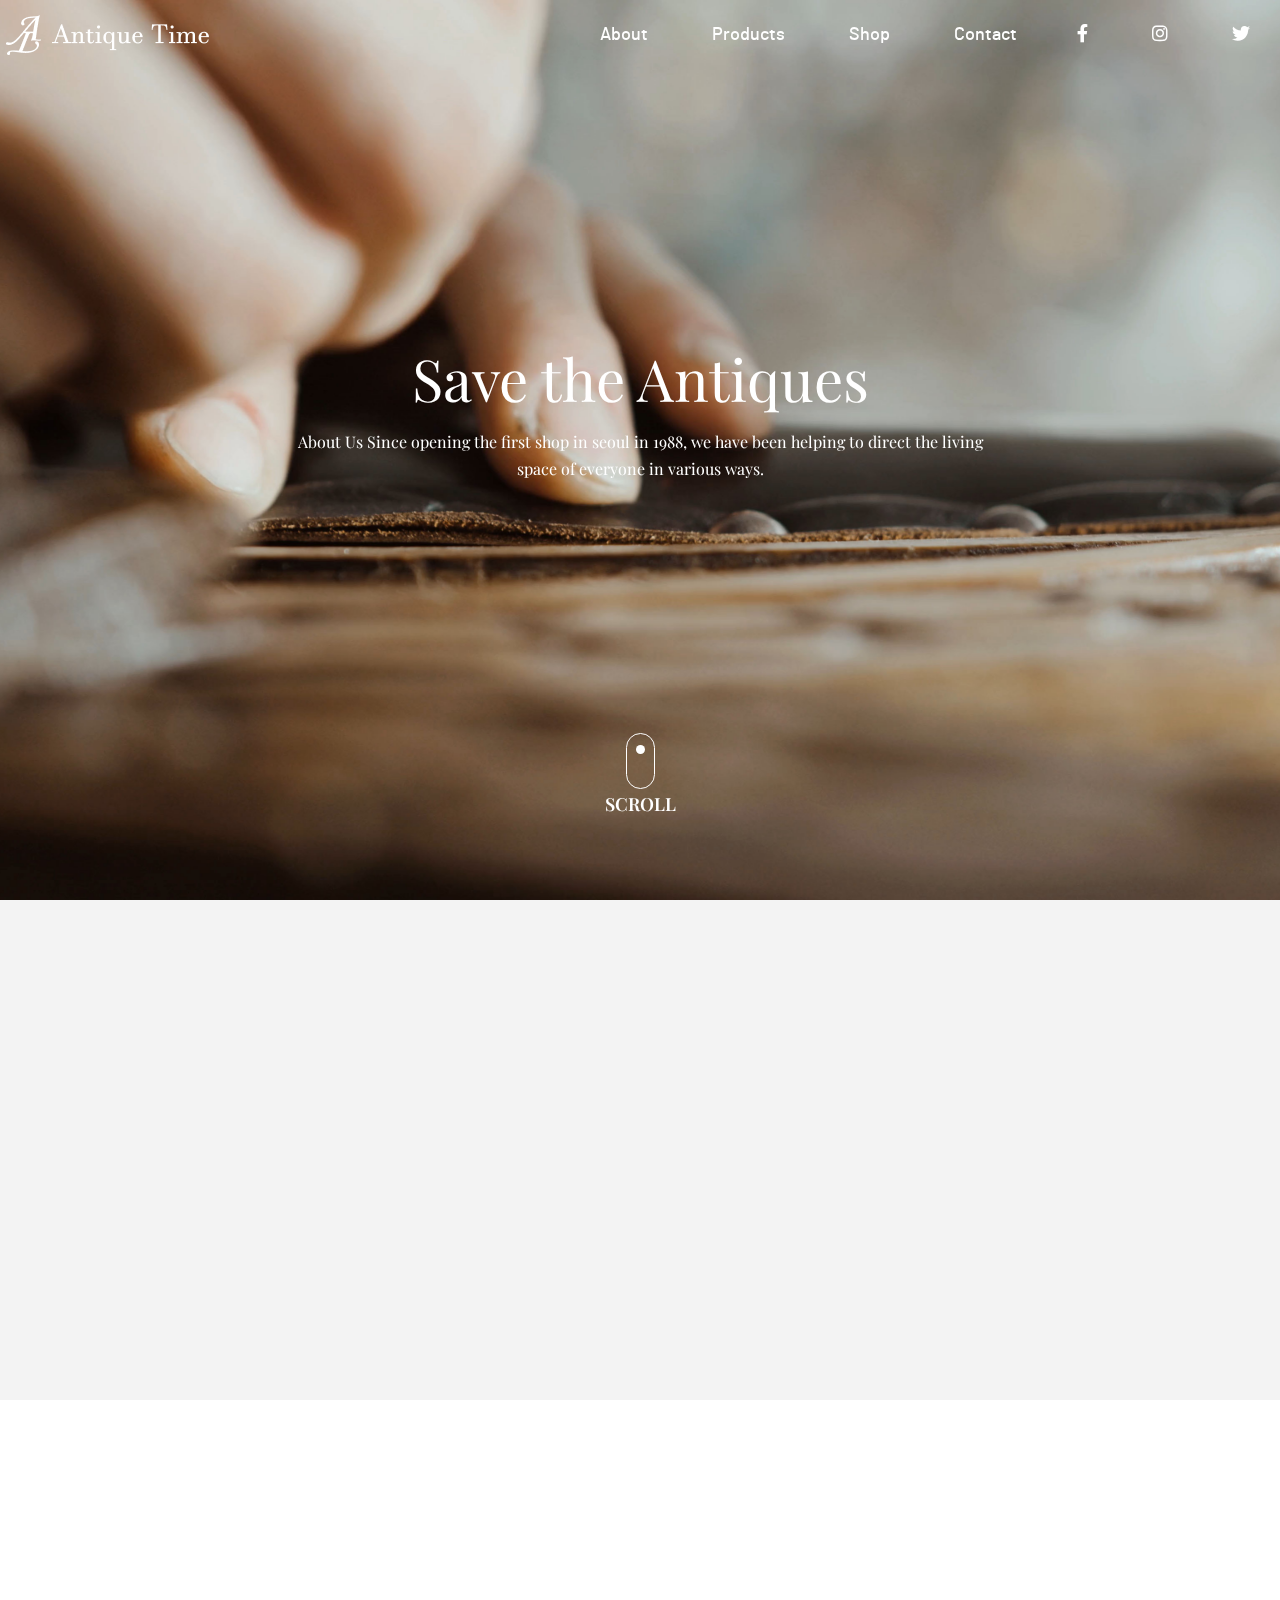
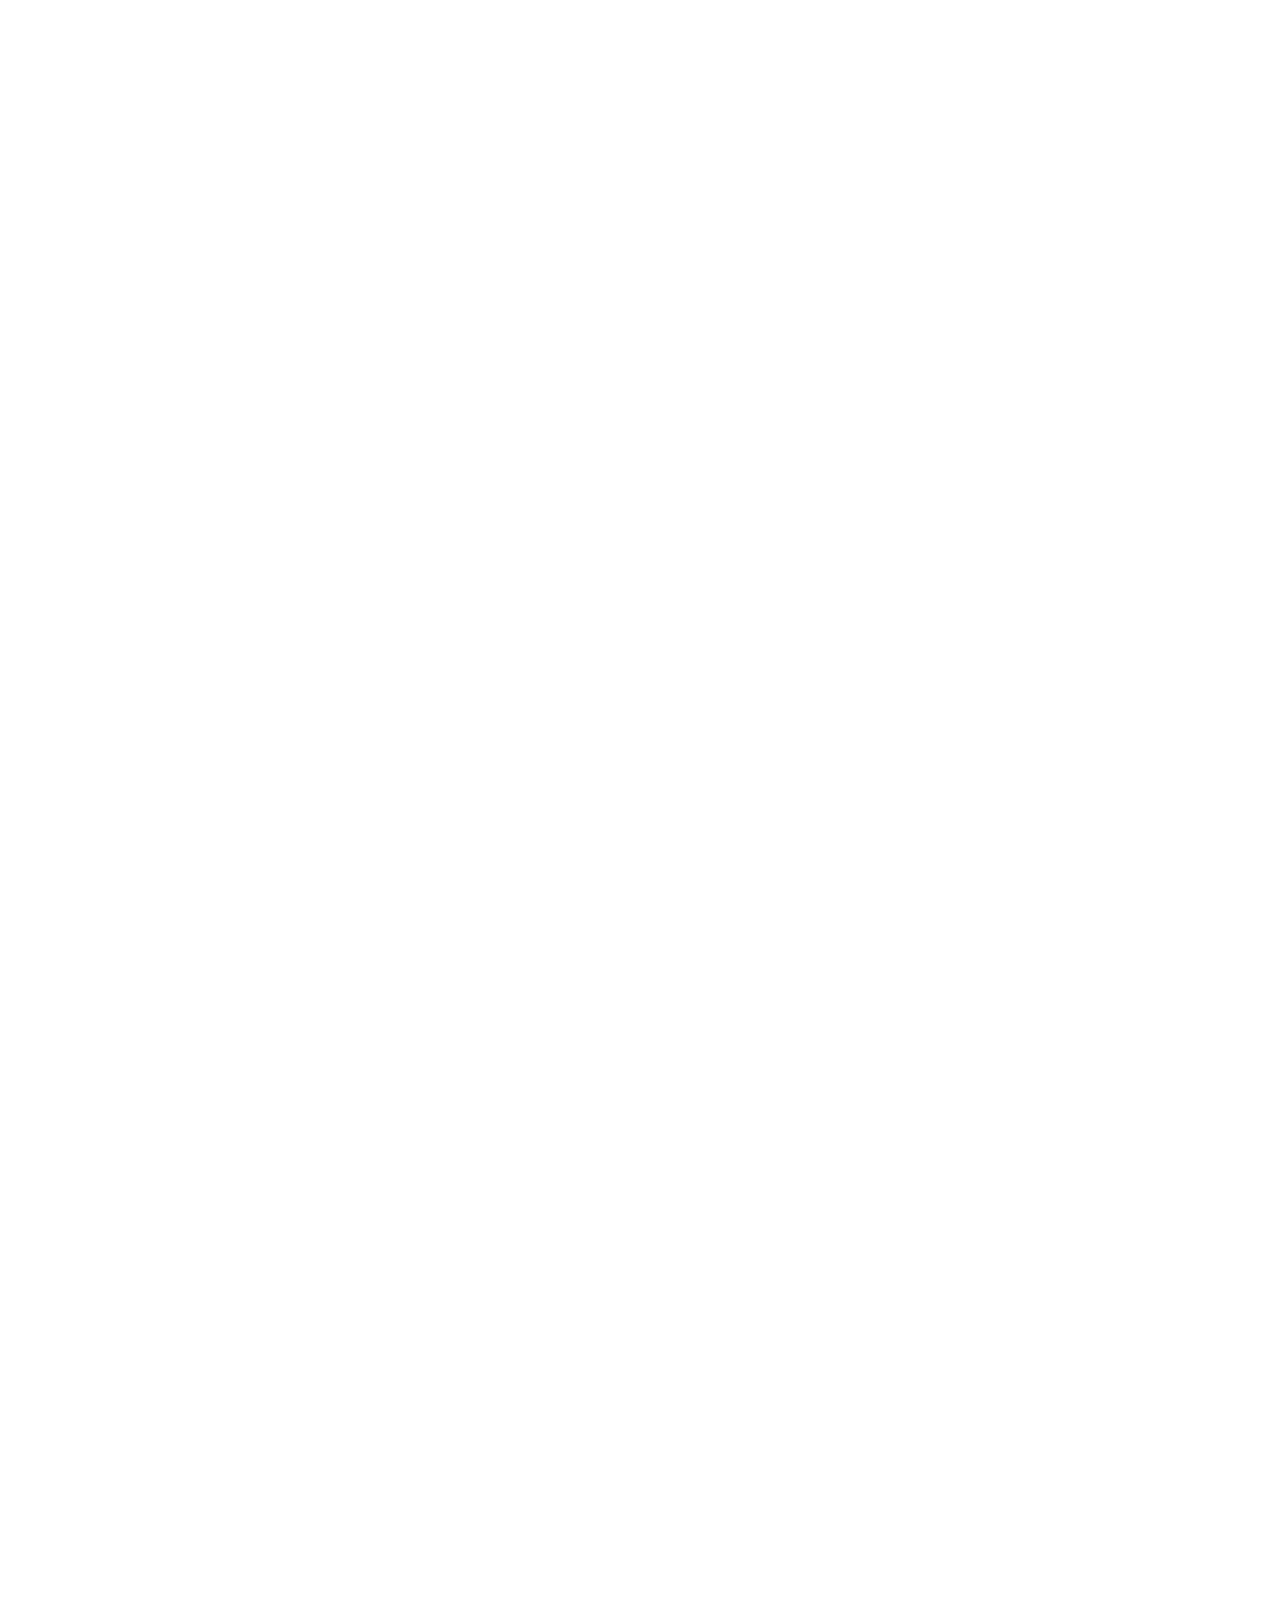
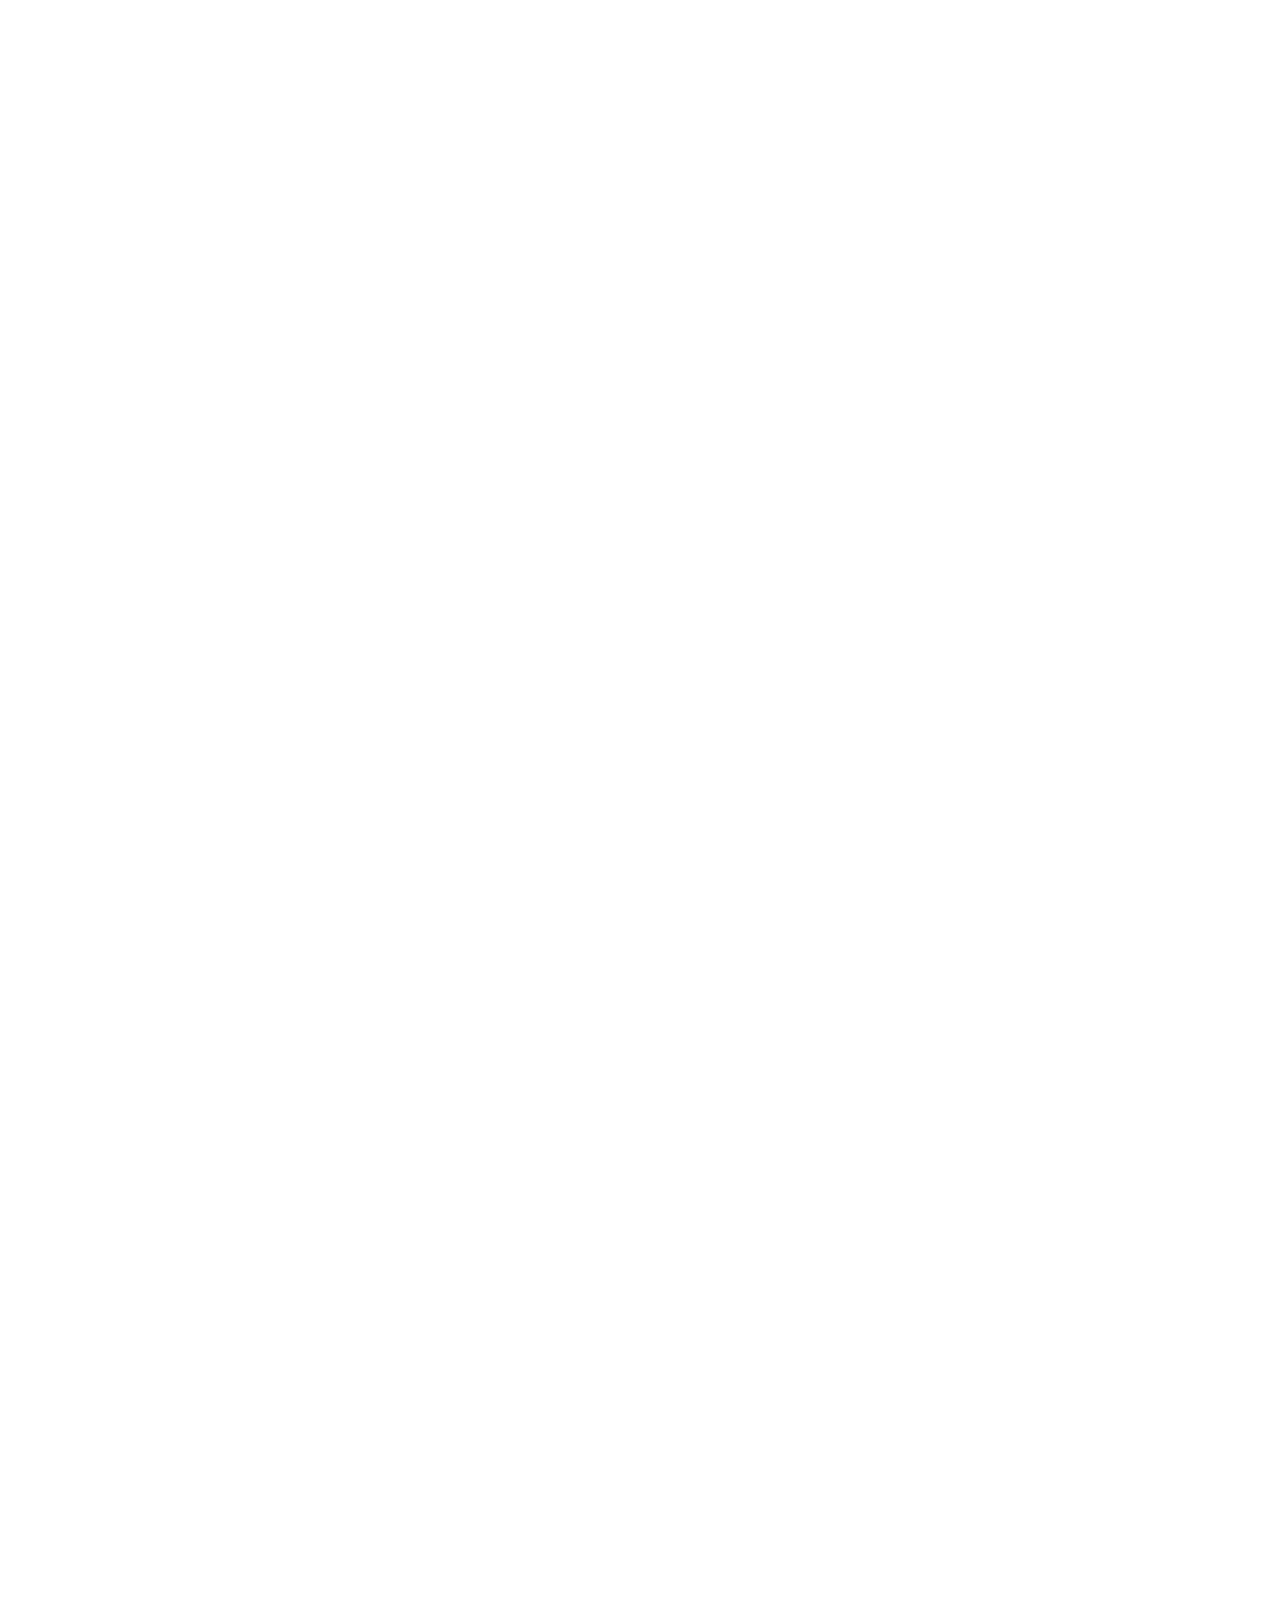
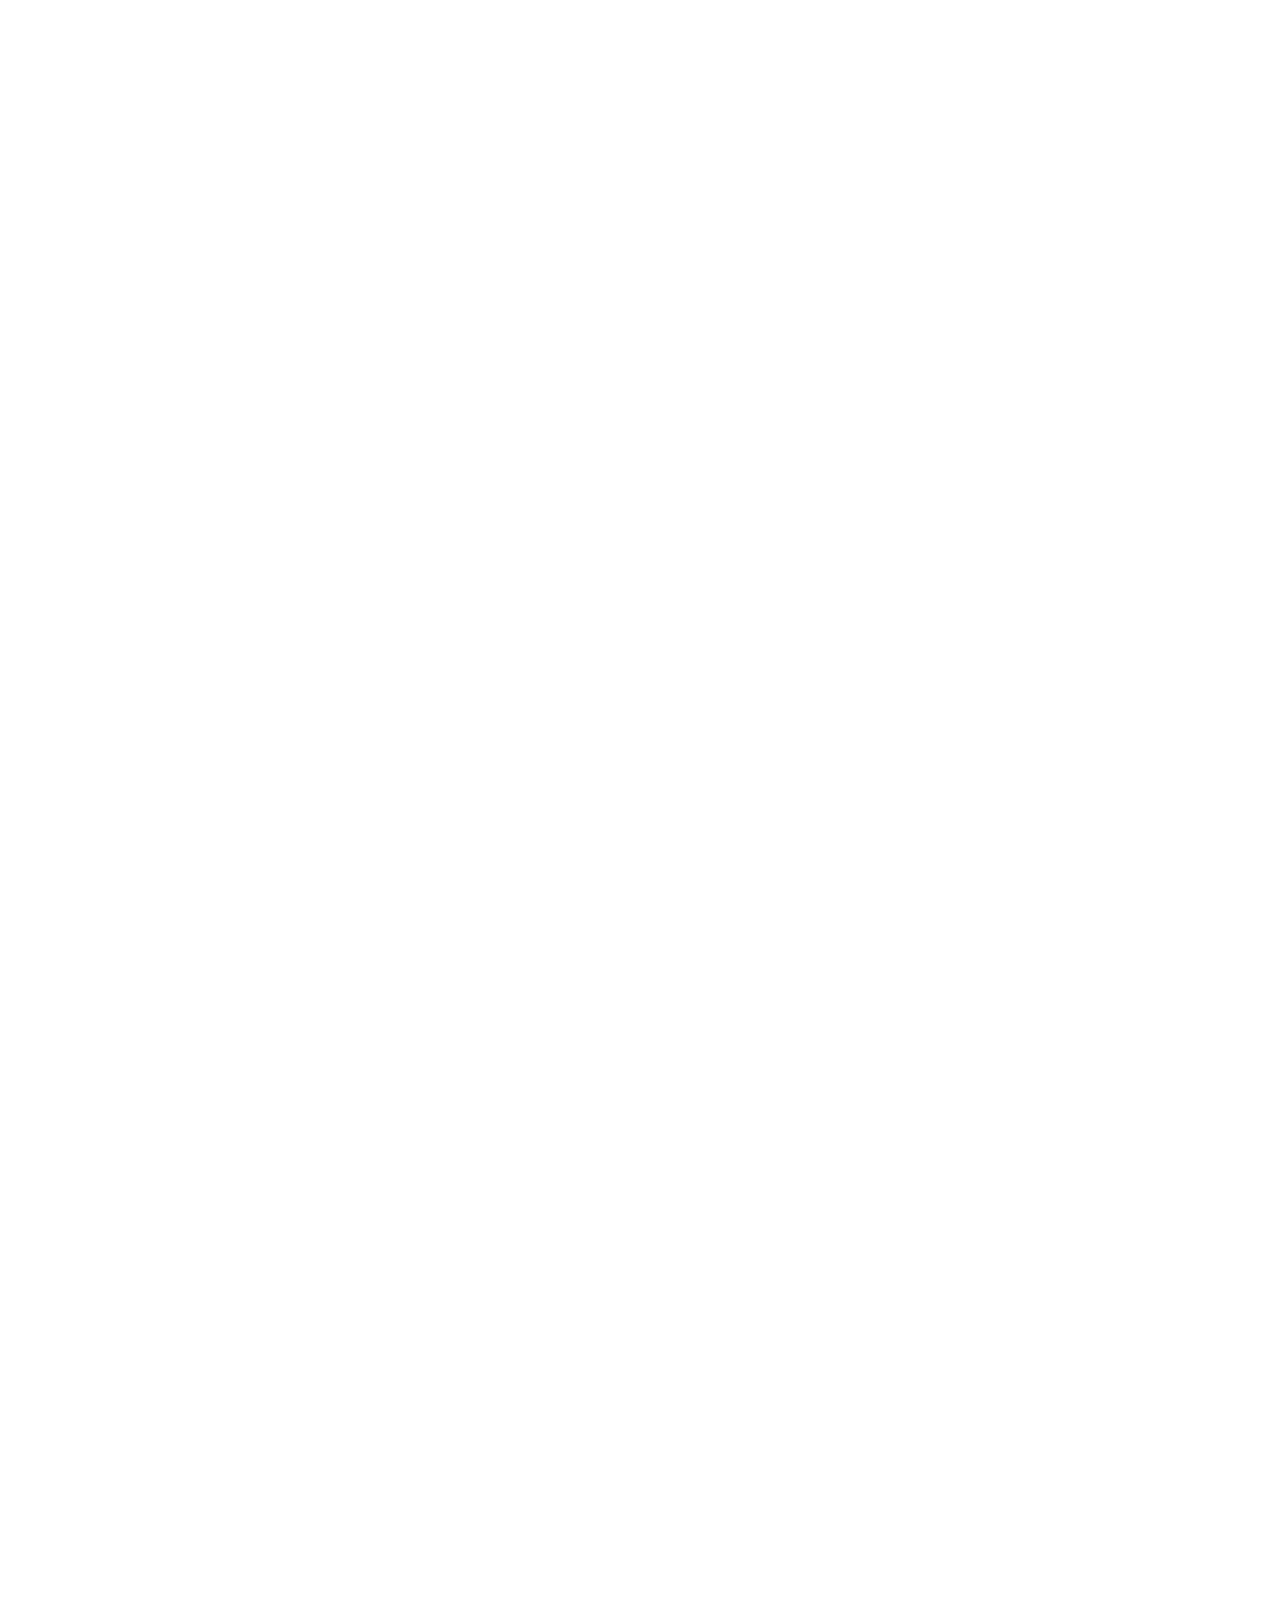
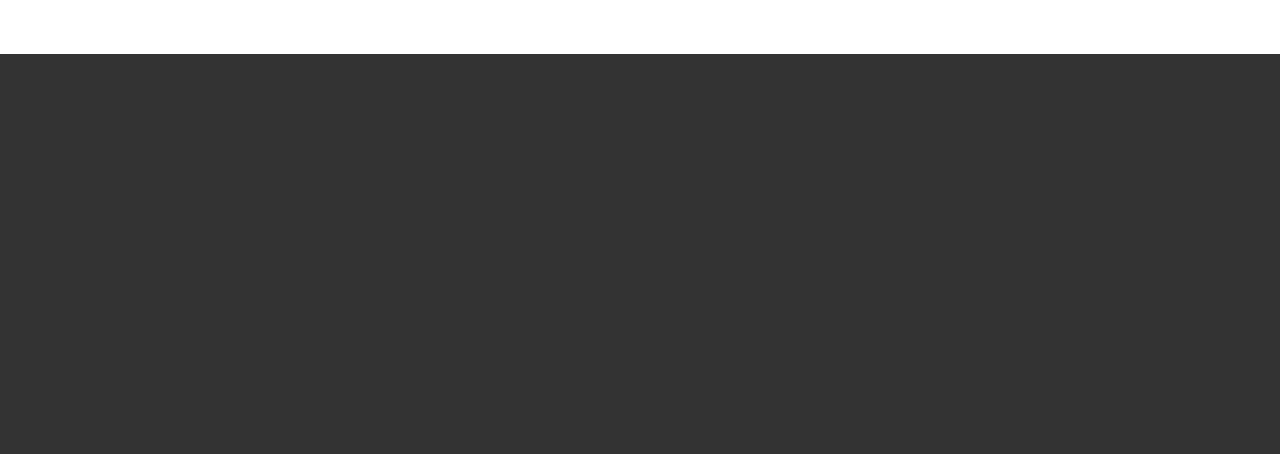
==== commit d961f635: "02. Style code format" ====
--- a/index.html
+++ b/index.html
@@ -6,11 +6,11 @@
     <meta charset="UTF-8">
     <meta name="viewport" content="user-scalable=no, initial-scale=1.0, maximum-scale=1.0, minimum-scale=1.0, width=device-width">
     <meta http-equiv="X-UA-Compatible" content="ie=edge">
-    <meta name="author" content="SOHYUN LIM">
+    <meta name="author" content="Sohuyn Lim">
     <!-- description -->
     <meta name="description" content="포트폴리오용 가구인테리어 사이트 엔티크타임">
     <!-- keywords -->
-    <meta name="keywords" content="creative, modern, clean, bootstrap responsive, html5, css3, portfolio, agency, one page, corporate, start-up, studio, branding, designer, freelancer, carousel, parallax, personal, masonry, grid">
+    <meta name="keywords" content="creative, modern, clean, html5, css3, portfolio">
     <!-- favicon -->
     <link rel="shortcut icon" href="images/common/antique_time_favicon.ico">
     <!--css-->
@@ -19,9 +19,9 @@
     <link type="text/css" rel="stylesheet" href="css/slick.css">
     <!--favicon-->
     <!--script-->
-    <script src="https://ajax.googleapis.com/ajax/libs/jquery/3.3.1/jquery.min.js"></script>
-    <script src="js/slick.min.js"></script>
-    <script src="js/common.js"></script>
+    <script defer src="https://ajax.googleapis.com/ajax/libs/jquery/3.3.1/jquery.min.js"></script>
+    <script defer src="./js/slick.min.js"></script>
+    <script defer src="./js/main.js"></script>
     <!--[if IE]>
         <script src="js/html5shiv.js"></script>
     <![endif]-->
@@ -34,7 +34,7 @@
         <!--mobile nav S-->
         <nav class="mNav">
             <h1><a href="index.html">antique time</a></h1>
-            <a class="ham"><span></span> <span></span> <span></span></a>
+            <a class="ham"><span></span><span></span><span></span></a>
             <ul class="gnb">
                 <li><a href="sub_page/about.html">About</a></li>
                 <li><a href="sub_page/product.html">Products</a></li>
@@ -90,7 +90,6 @@
     <!--wrap S-->
     <div id="wrap">
 
-
         <!--service S-->
         <section id="service">
             <h3 class="ani-start ani_stop">WHAT WE DO <span>SERVICE</span></h3>
@@ -99,7 +98,6 @@
                         <p>FURNITURE</p>
                         <span></span>
                     </a></li>
-
                 <li class="sv2"><a href="sub_page/about.html">
                         <p>ORDER HOUSE</p>
                         <span></span>
@@ -112,11 +110,9 @@
                         <p>STORES</p>
                         <span></span>
                     </a></li>
-
             </ul>
         </section>
         <!--service E-->
-
 
         <!--about_us S-->
         <section id="about_us" class="container">
@@ -131,7 +127,6 @@
         </section>
         <!--about_us E-->
 
-
         <!--warranty S-->
         <section id="warranty" class="ani-start ani_stop">
             <div class="container">
@@ -142,7 +137,6 @@
             </div>
         </section>
         <!--warranty E-->
-
 
         <!--collection S-->
         <section id="collection" class="container">
@@ -159,8 +153,6 @@
         </section>
         <!--collection E-->
 
-
-
         <!--brand S-->
         <section id="brand">
             <div class="container">
@@ -221,7 +213,6 @@
             </div>
         </section>
         <!--brand E-->
-
 
         <!--subscribeS-->
         <section id="subscribe" class="ani-start-fadeIn ani_stop">
--- a/css/common.css
+++ b/css/common.css
@@ -34,7 +34,7 @@
 body,div,ul,li,dl,dd,dt,ol,h1,h2,h3,h4,h5,h6,input,fieldset,legend,p,select,table,th,td,tr,textarea,button,form,figure,figcaption{margin:0; padding:0;}
 
 /* a 링크 초기화 */
-a {color: #000; text-decoration: none;}
+a {color: #000; text-decoration: none;outline: none;}
 a:hover {color: #000;}
 
 /* 폰트 초기화 */
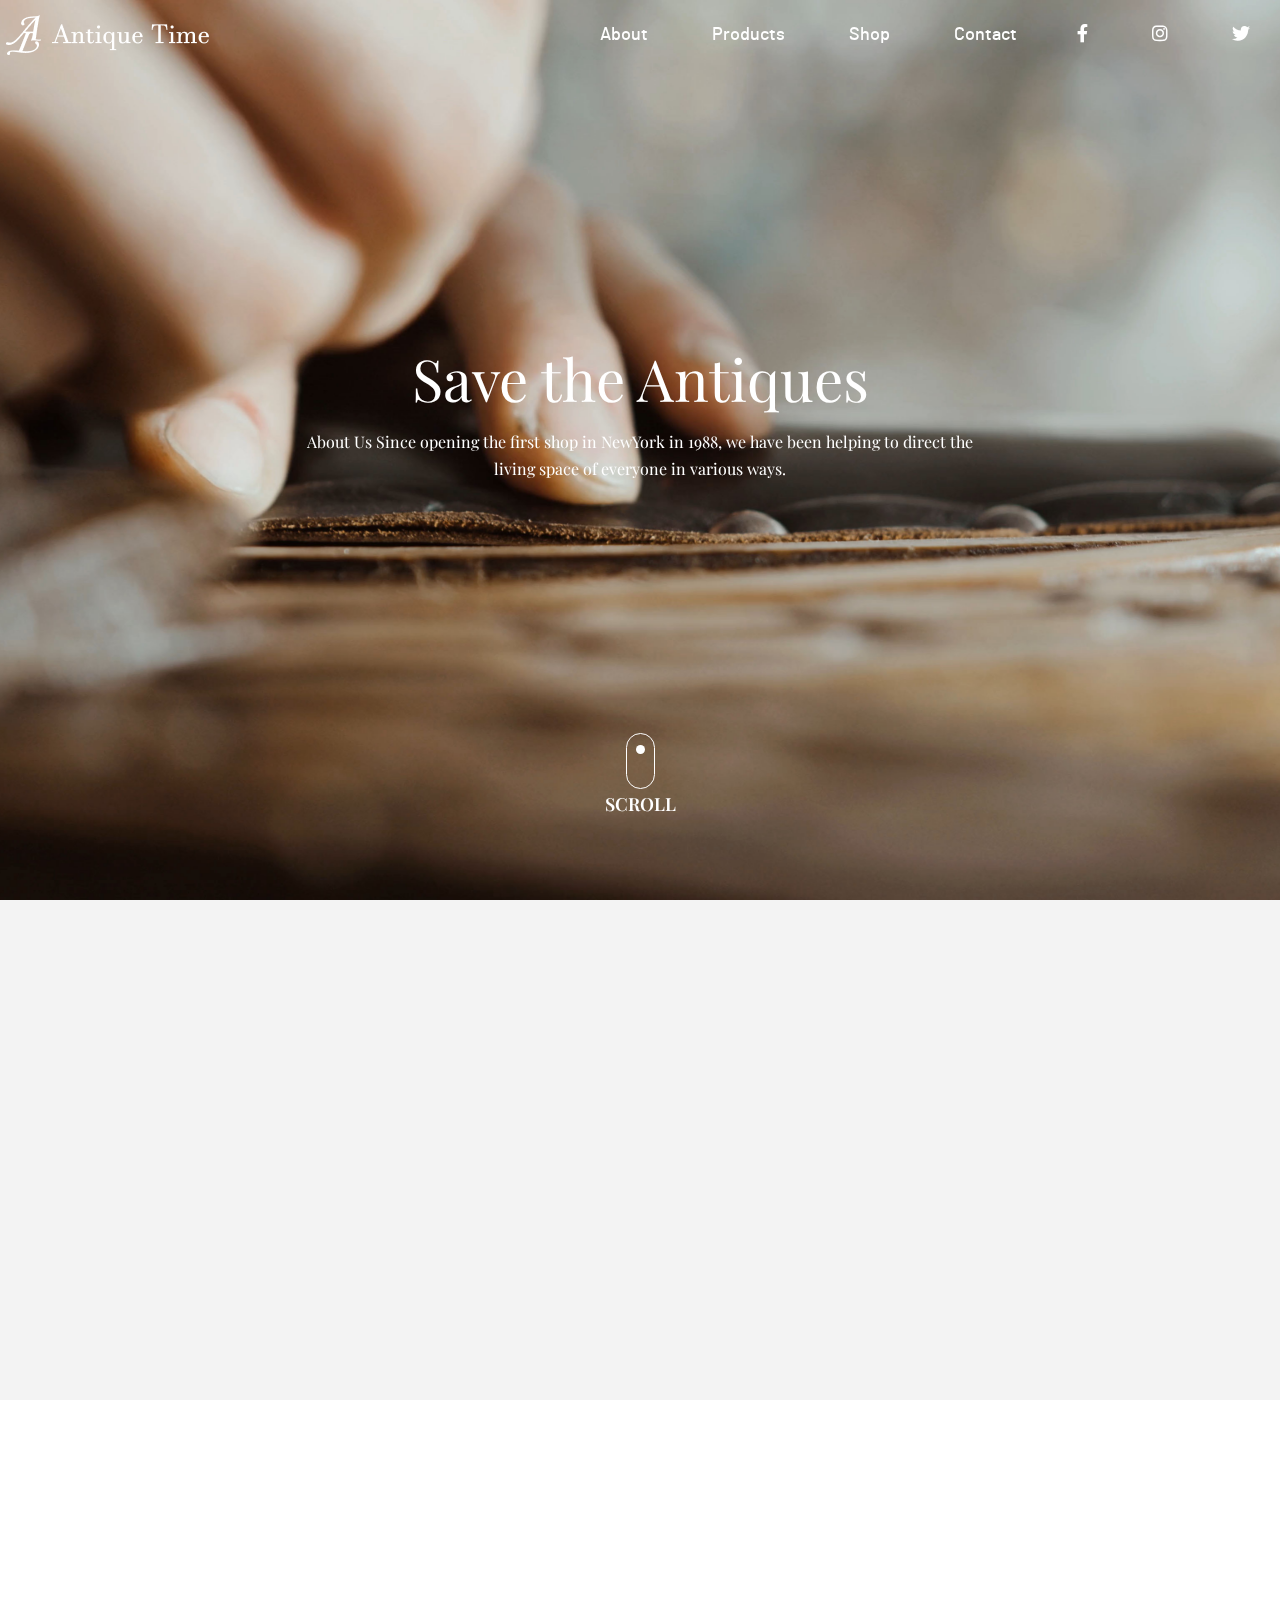
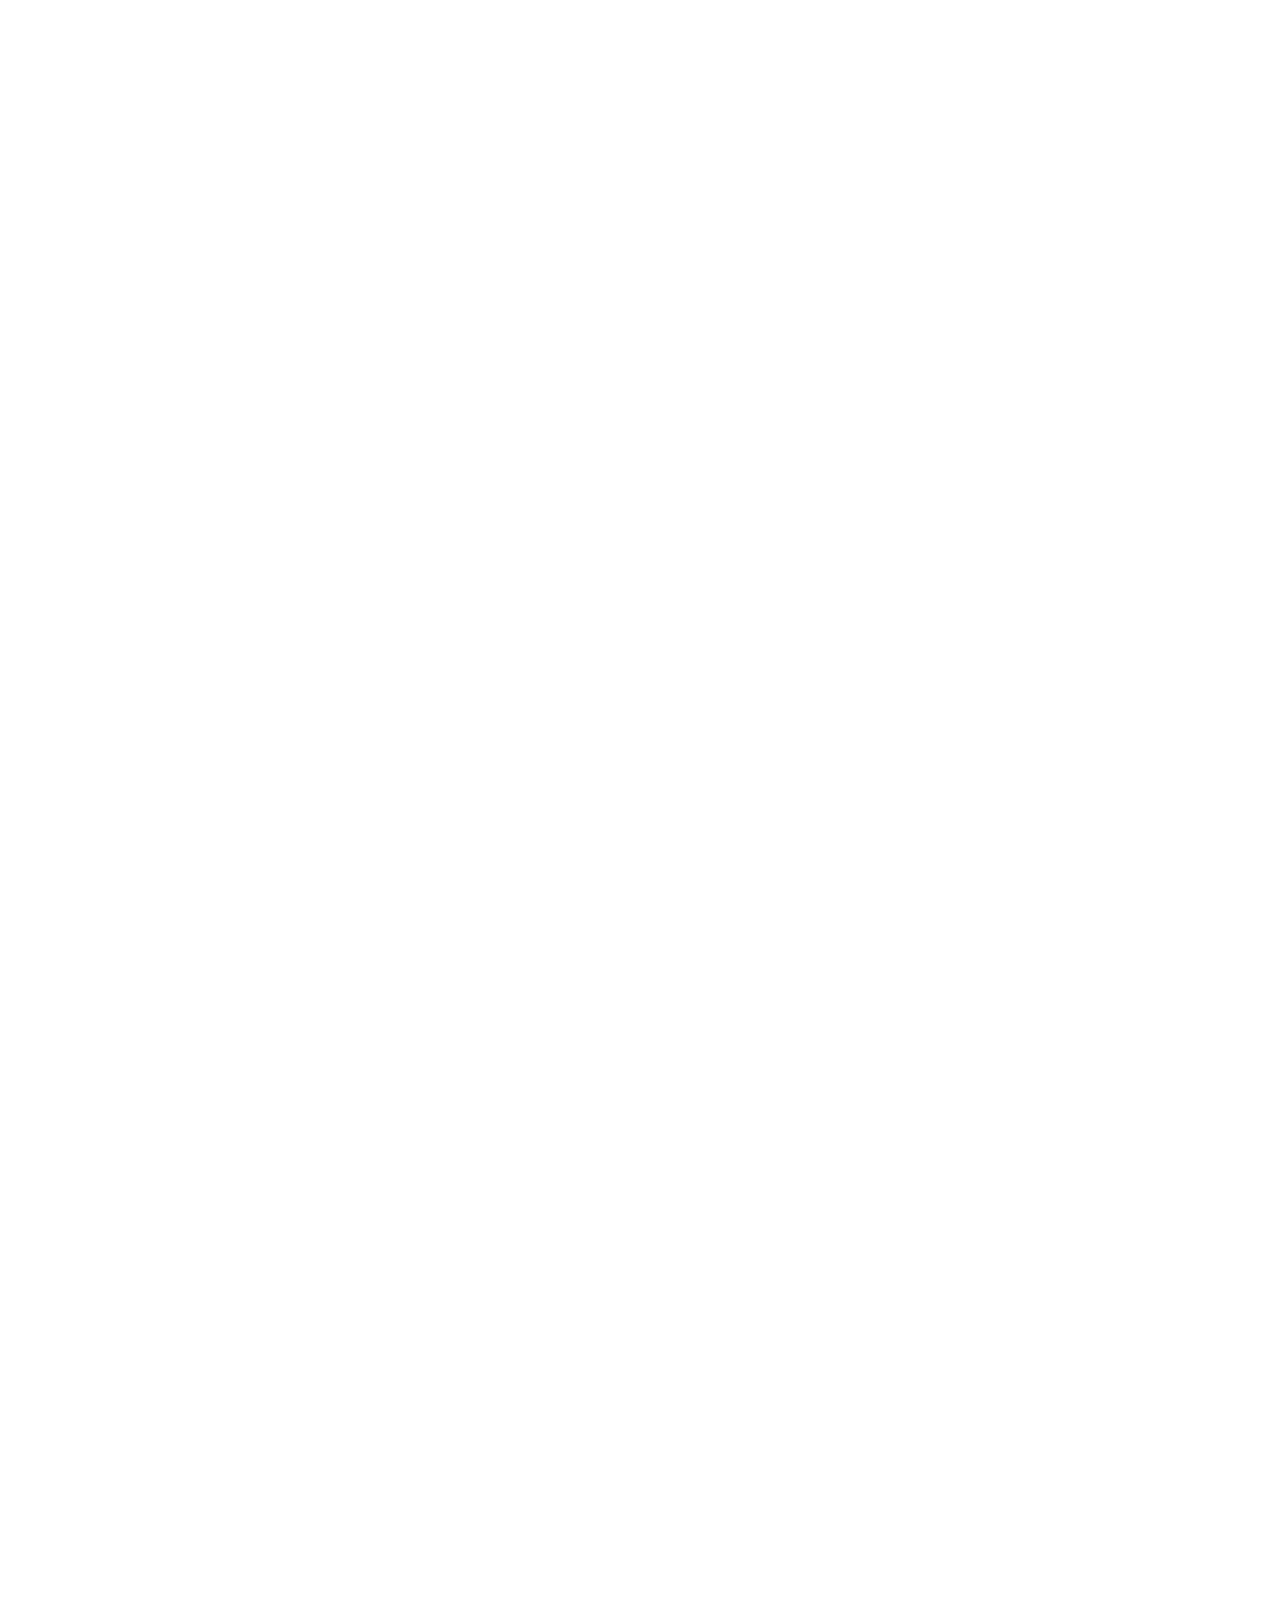
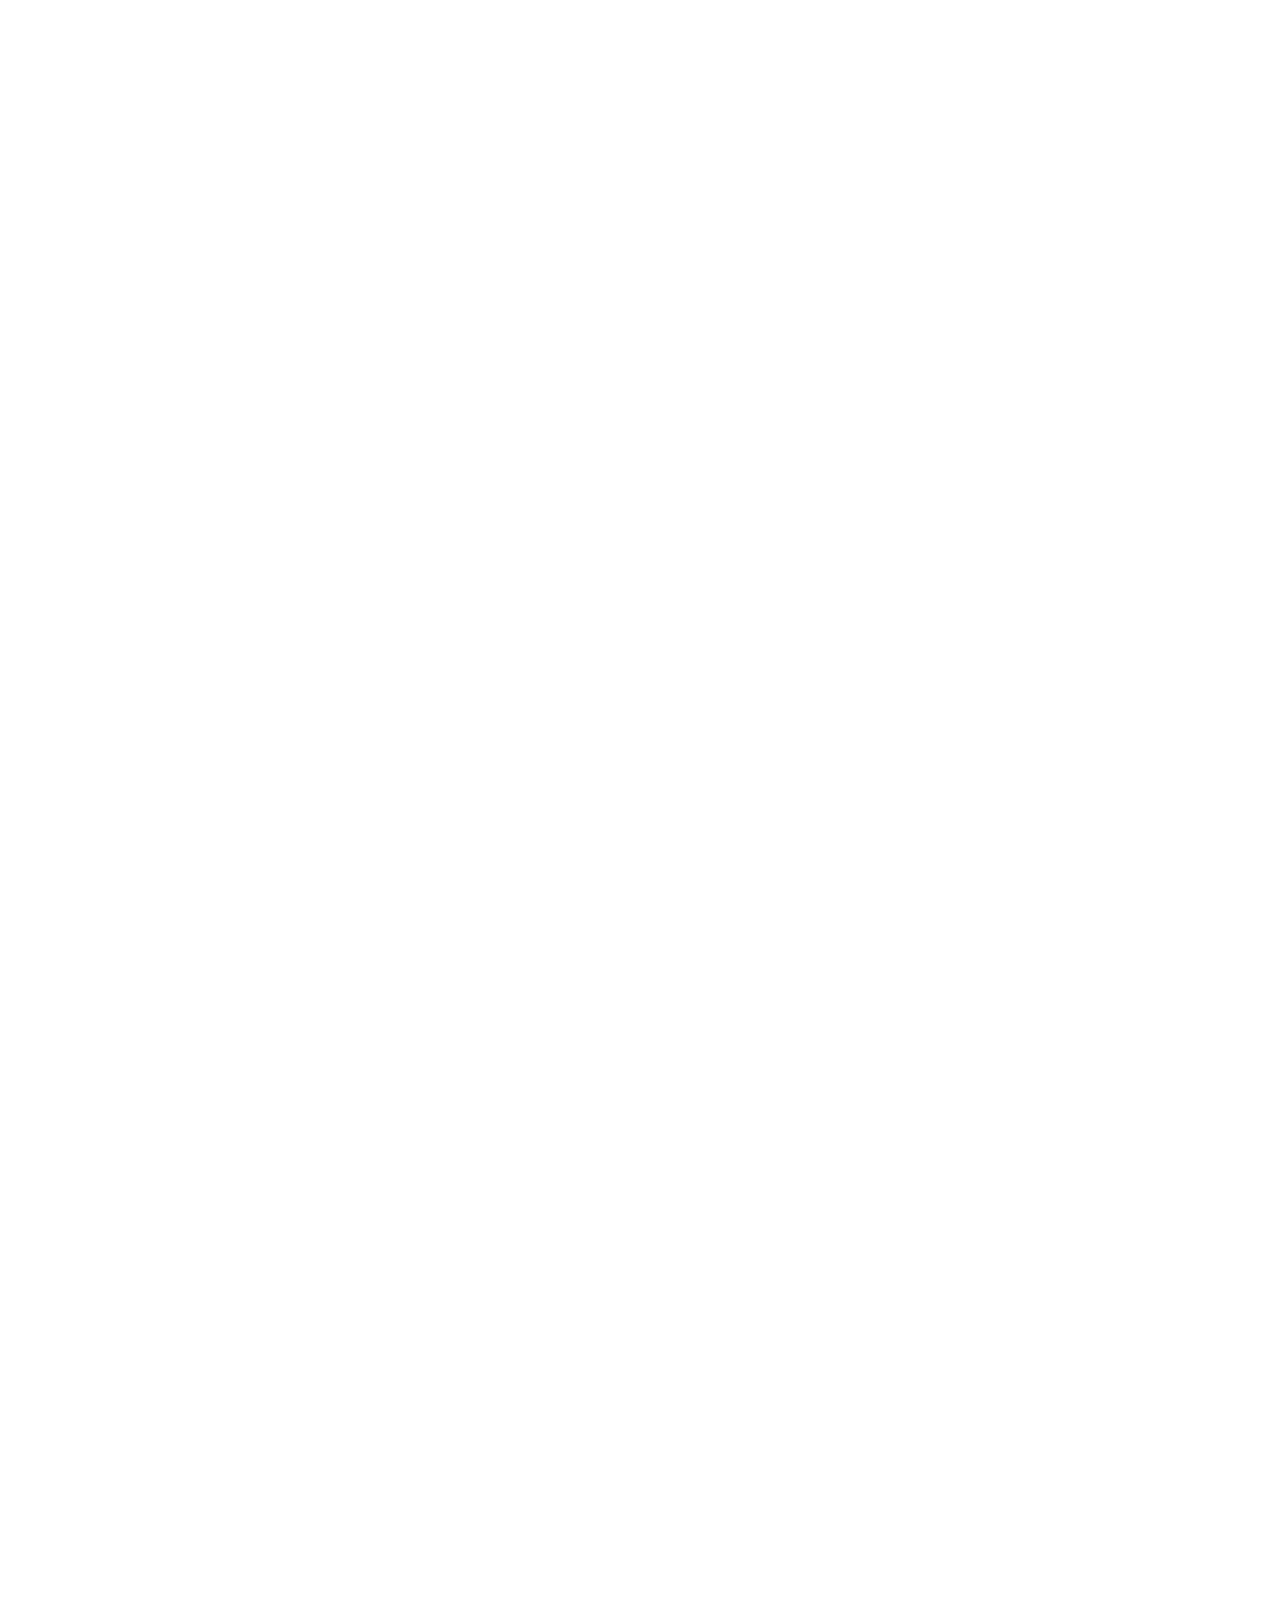
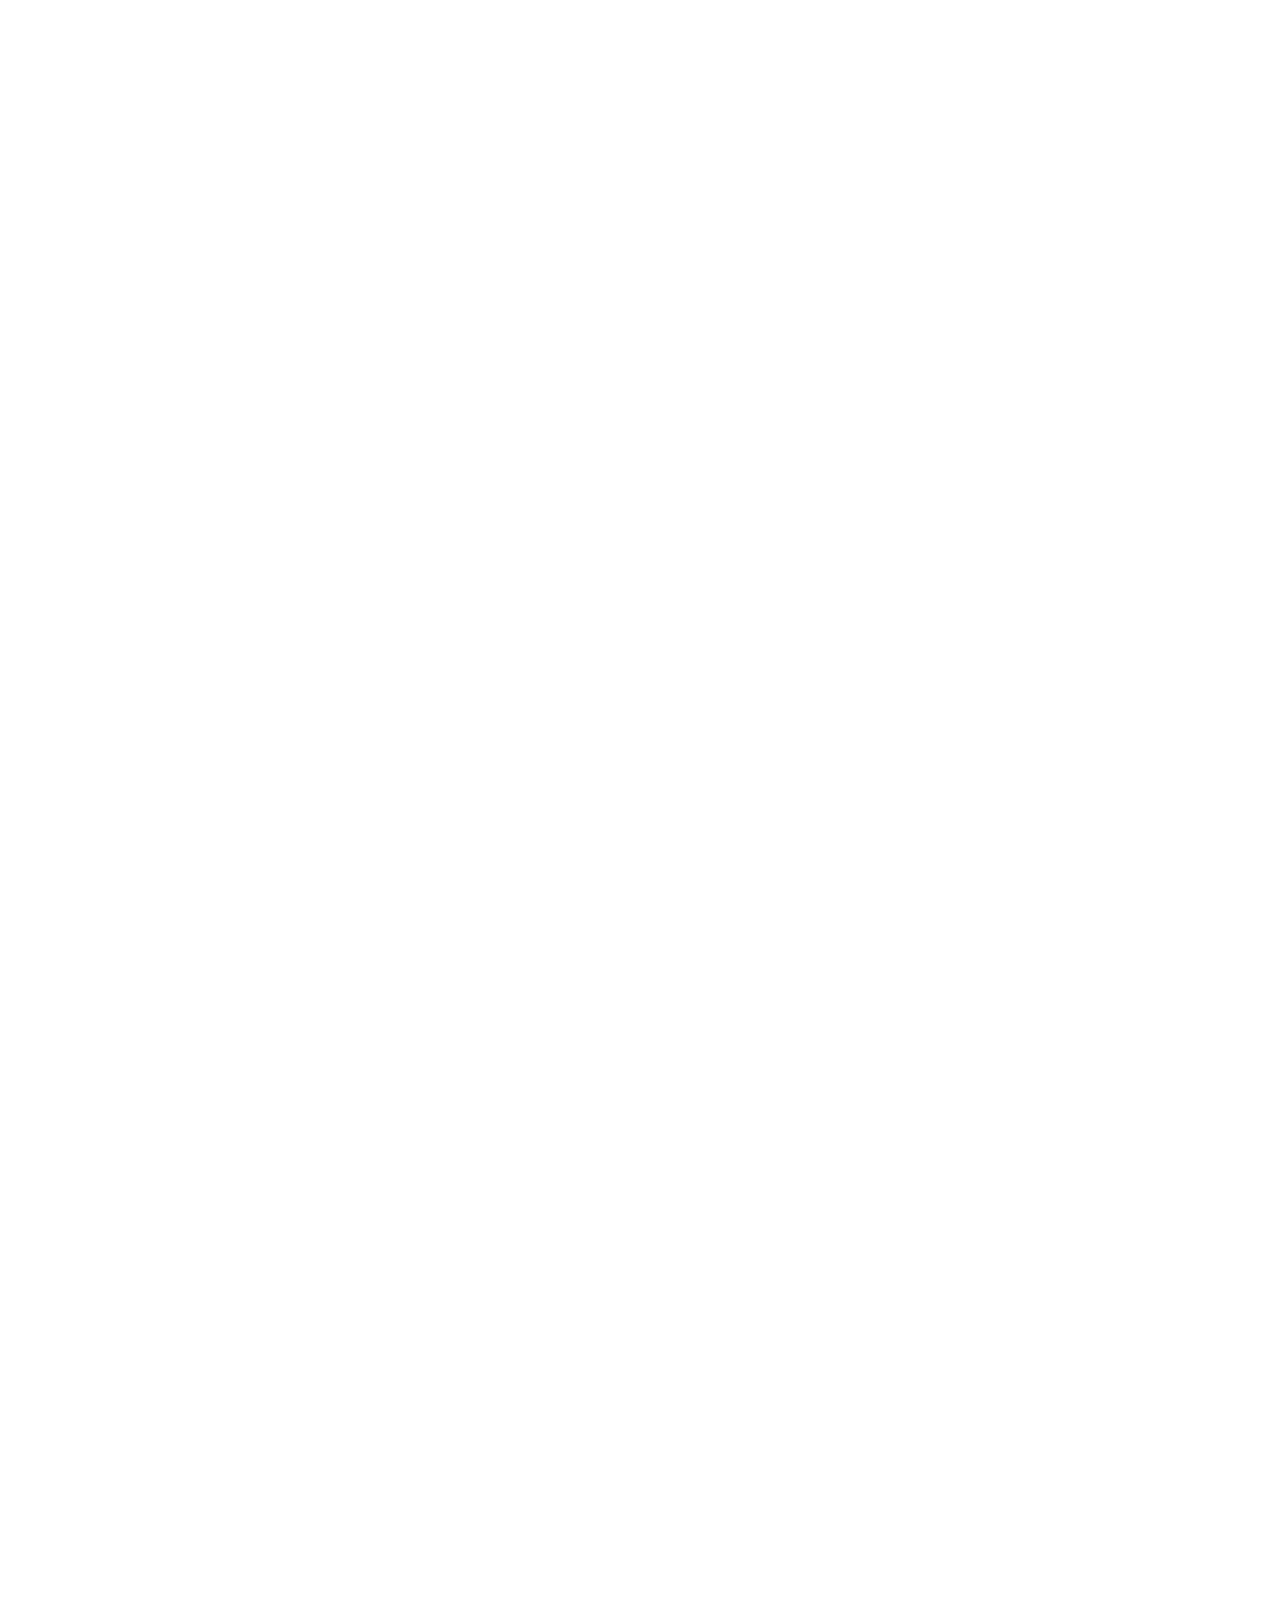
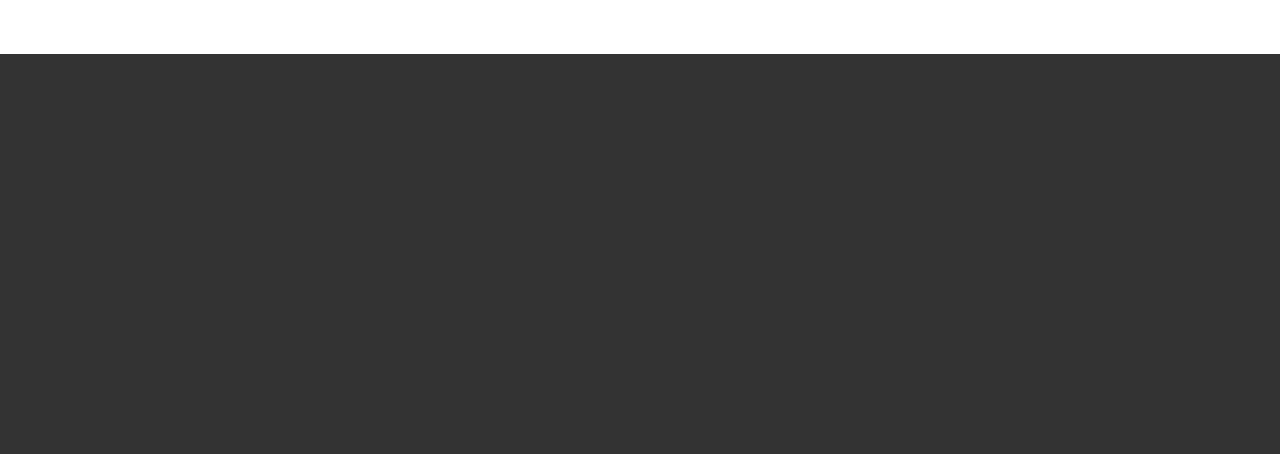
==== commit 7a2ef71f: "03.docs" ====
--- a/index.html
+++ b/index.html
@@ -73,7 +73,7 @@
         <dl class="mv_w">
             <dt class="ani-start ani-delay-05">Save the Antiques</dt>
             <dd class="ani-start ani-delay-08">
-                <p>About Us Since opening the first shop in seoul in 1988, we have been helping to direct the living space of everyone in various ways.</p>
+                <p>About Us Since opening the first shop in NewYork in 1988, we have been helping to direct the living space of everyone in various ways.</p>
             </dd>
         </dl>
         <div class="scroll">
@@ -170,7 +170,7 @@
                     <div class="blist bl1">
                         <div class="brand_info">
                             <h4 class="ani-start ani-delay-03 ani_stop">minotti</h4>
-                            <p class="bl_w ani-start ani-delay-05 ani_stop">We can create anything to your specs, and we are committed to meet any deadline. We are your source for reliable</p>
+                            <p class="bl_w ani-start ani-delay-05 ani_stop">Central to the Minotti identity is the full expression of the “Made in Italy” concept</p>
                             <p class="btn ani-start ani-delay-05 ani_stop"><a href="#" class="btn_style1"><em></em><span>MINOTTI</span></a></p>
                         </div>
                     </div>
@@ -184,7 +184,7 @@
                     <div class="blist bl3">
                         <div class="brand_info">
                             <h4>knoll</h4>
-                            <p class="bl_w">We can create anything to your specs, and we are committed to meet any deadline. We are your source for reliable</p>
+                            <p class="bl_w">Why Knoll? Knoll is Modern Always because modern always works</p>
                             <p class="btn"><a href="#" class="btn_style1"><em></em><span>KNOLL</span></a></p>
                         </div>
                     </div>
@@ -198,7 +198,7 @@
                     <div class="blist bl5">
                         <div class="brand_info">
                             <h4>flexform</h4>
-                            <p class="bl_w">We can create anything to your specs, and we are committed to meet any deadline. We are your source for reliable</p>
+                            <p class="bl_w">The Flexform world is one of good manners and good taste, a kind of artistic finesse.</p>
                             <p class="btn"><a href="#" class="btn_style1"><em></em><span>FLEXFORM</span></a></p>
                         </div>
                     </div>
@@ -235,7 +235,7 @@
     <footer id="footer">
         <div class="footer">
             <p class="footer_logo"><img src="images/common/common_img_logo.png" alt="footer_logo"></p>
-            <p class="slogan">No. 37 Squadron is a Royal Australian Air Force medium tactical airlift squadron. It operates Lockheed Martin C-130J Hercules aircraft from RAAF Base Richmond, New South Wales. The squadron has seen active service flying transport aircraft during World War II.</p>
+            <p class="slogan">Antique Time proposes a more sophisticated, beautiful life through antique furniture. Furniture that has been handed down through the years is newly restored and passed on to the next generation. Helping furniture to live on into the next generation without being discarded.</p>
             <ul class="social">
                 <li><a href="#"><i class="fab fa-facebook-f"></i></a></li>
                 <li><a href="#"><i class="fab fa-instagram"></i></a></li>
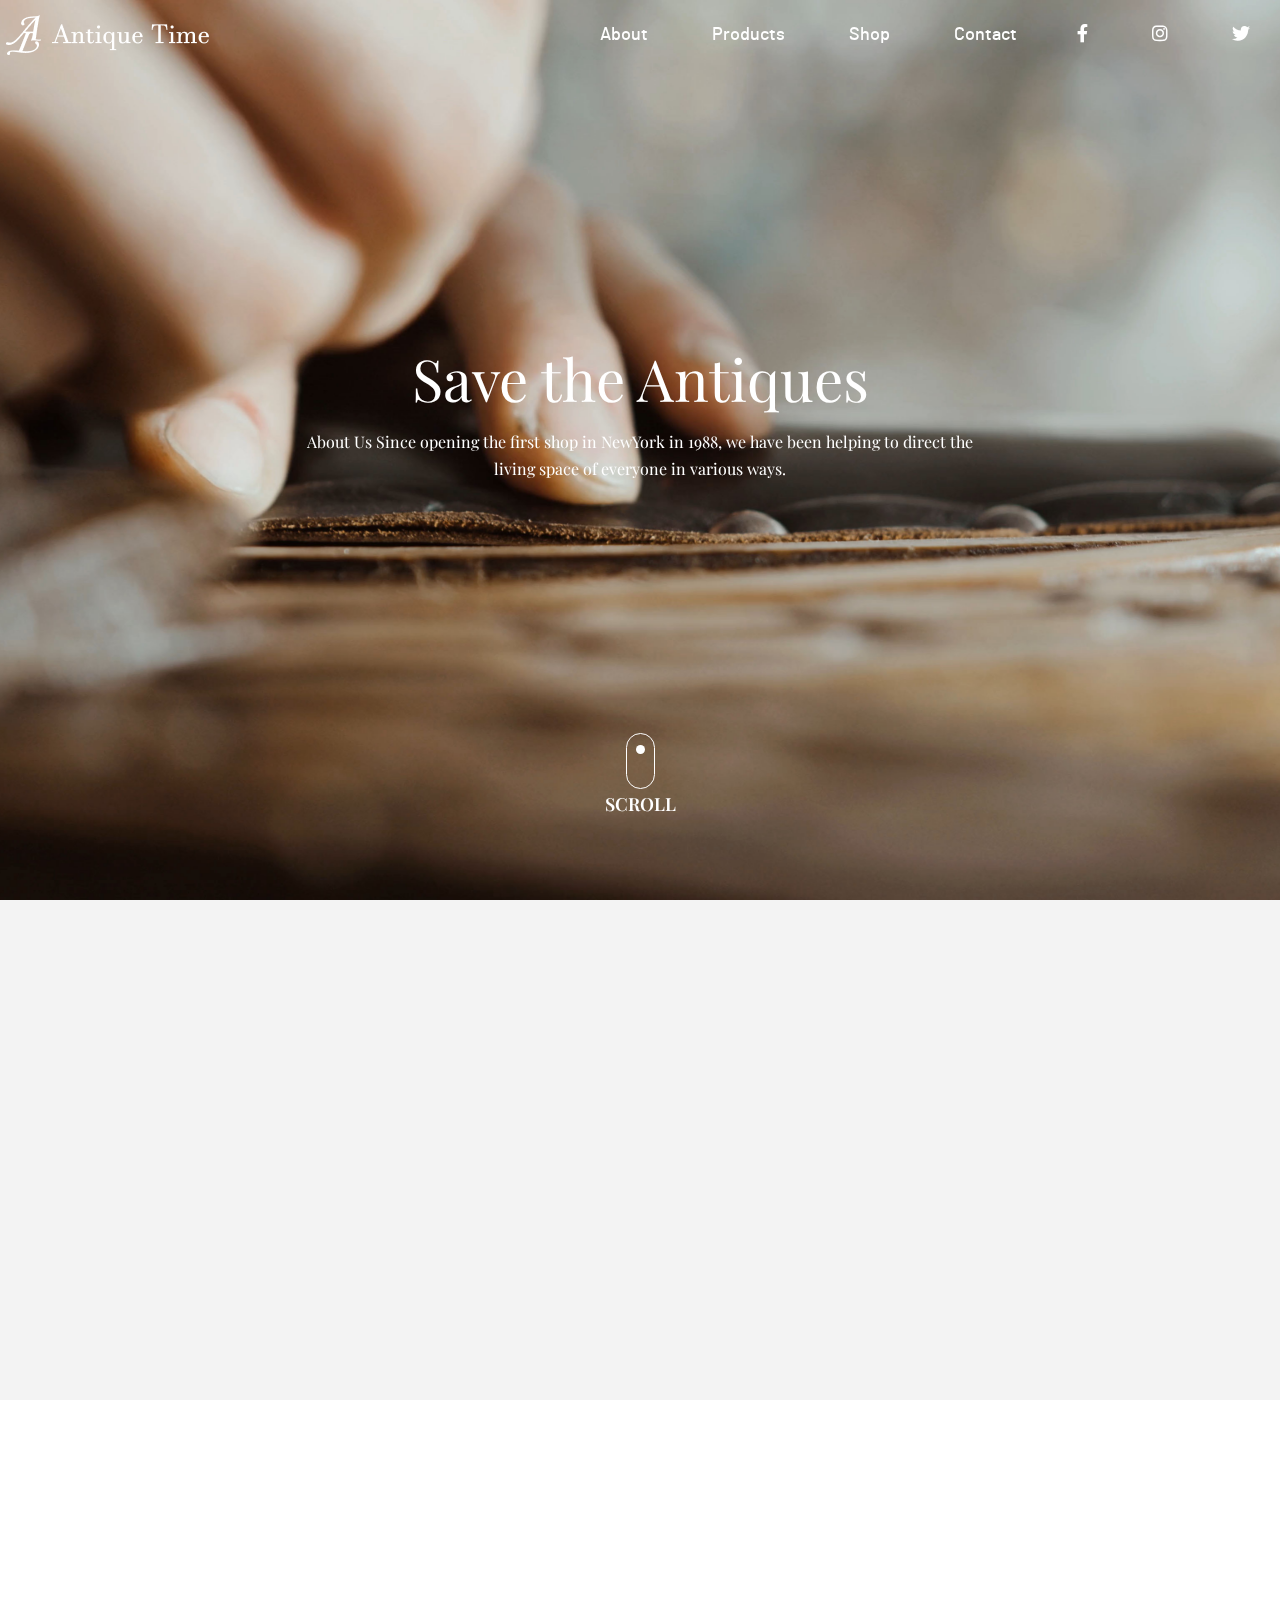
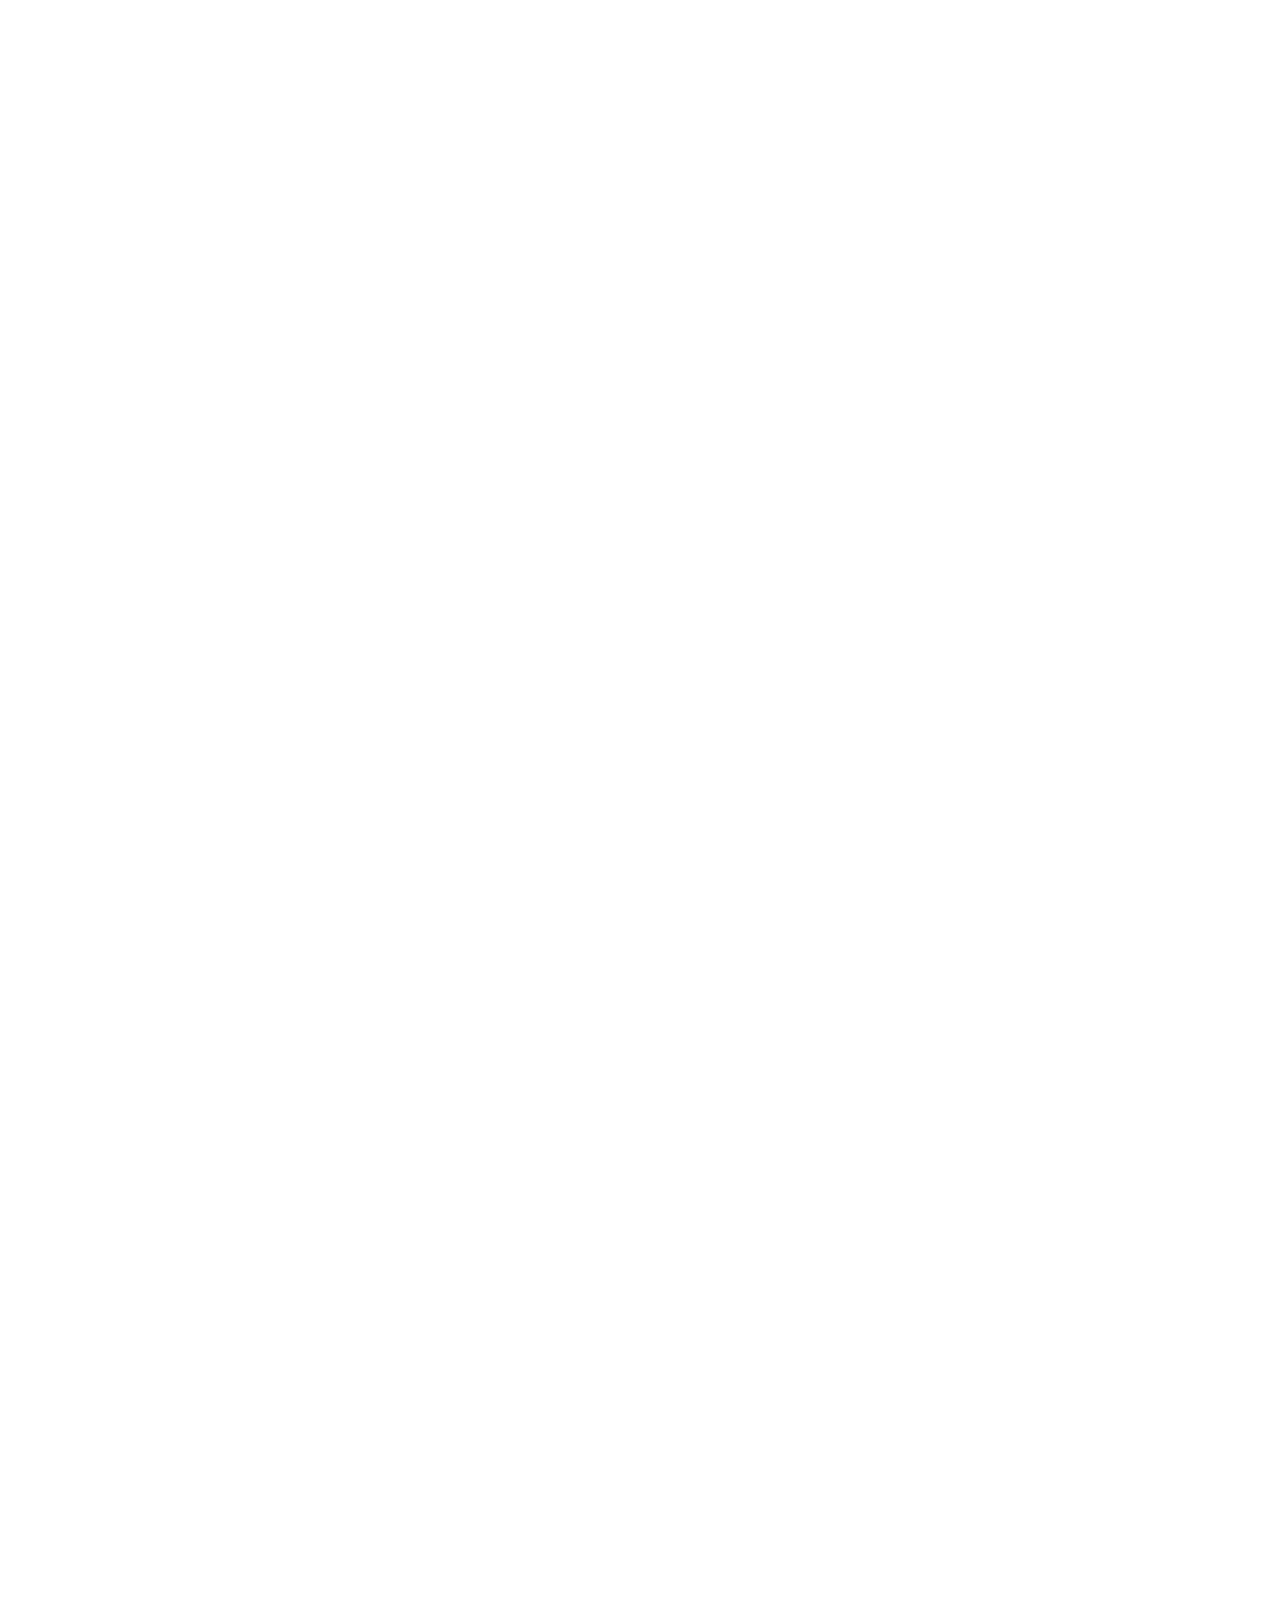
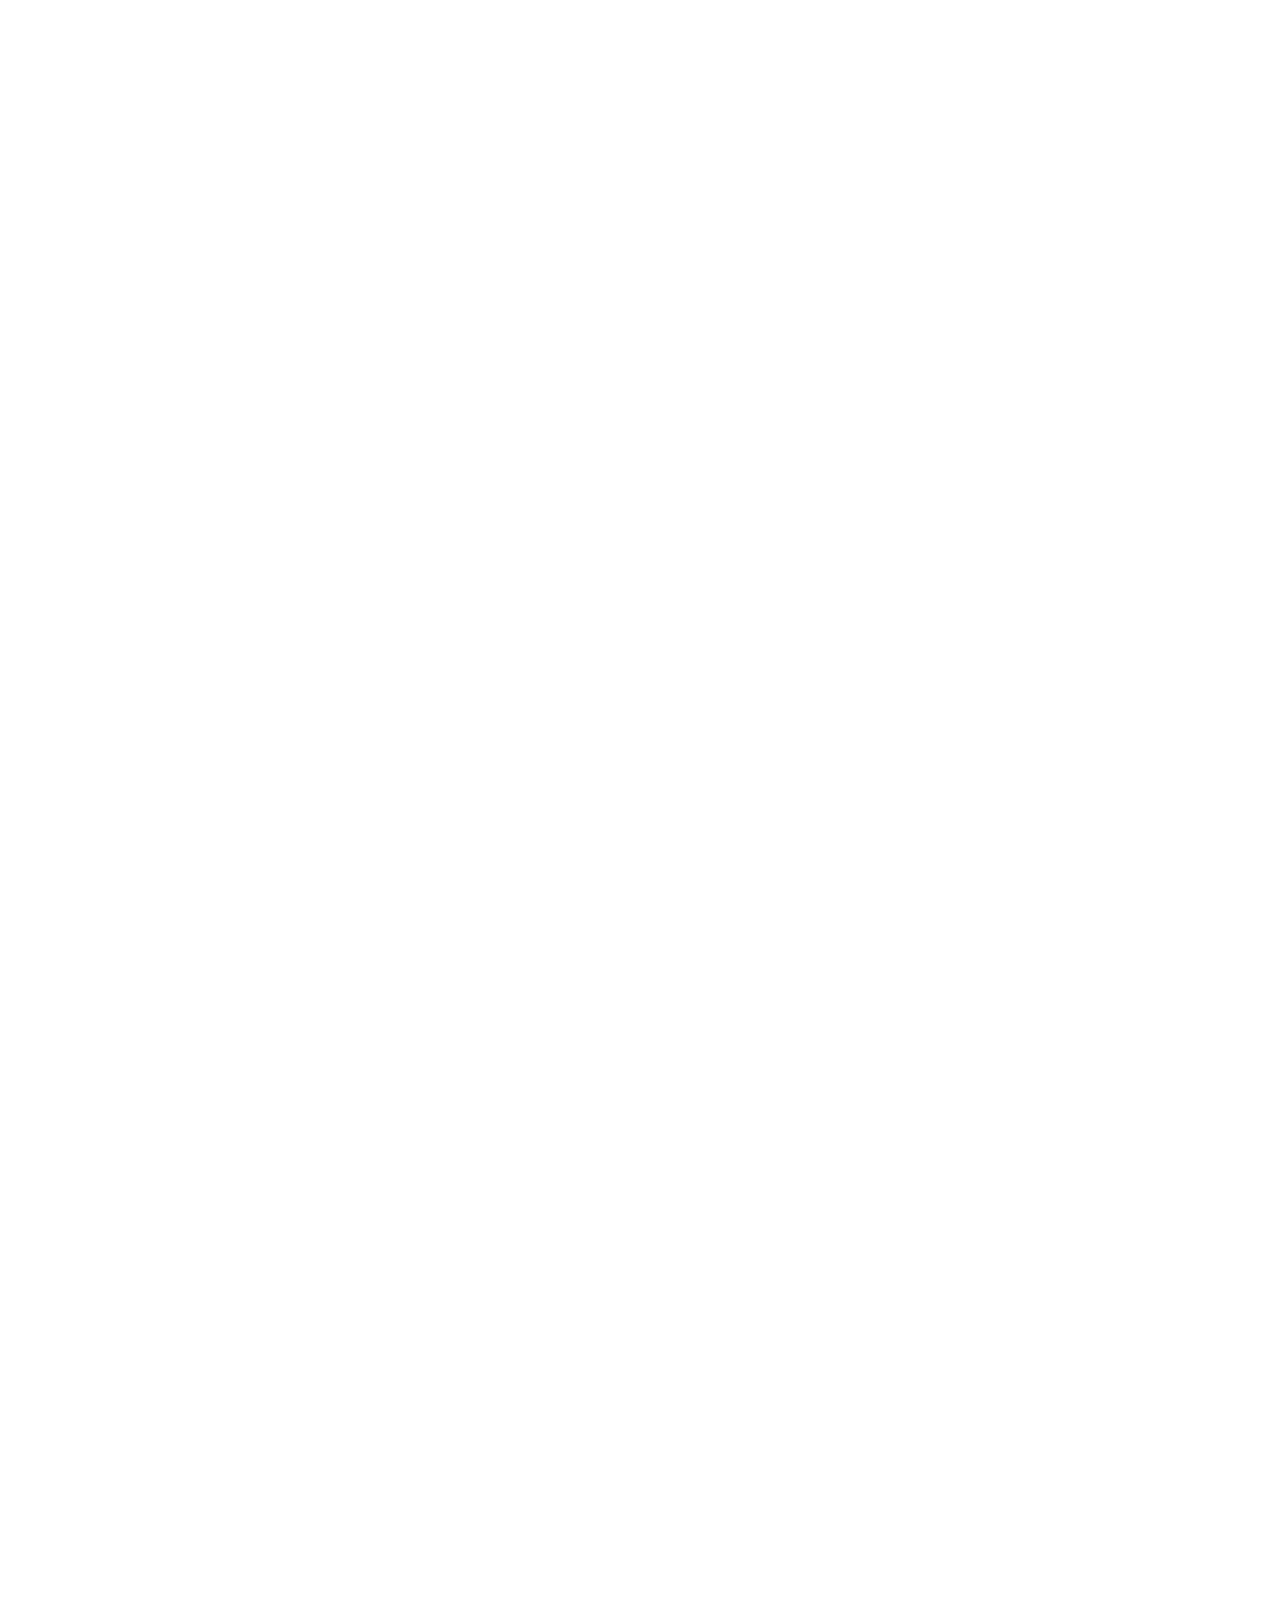
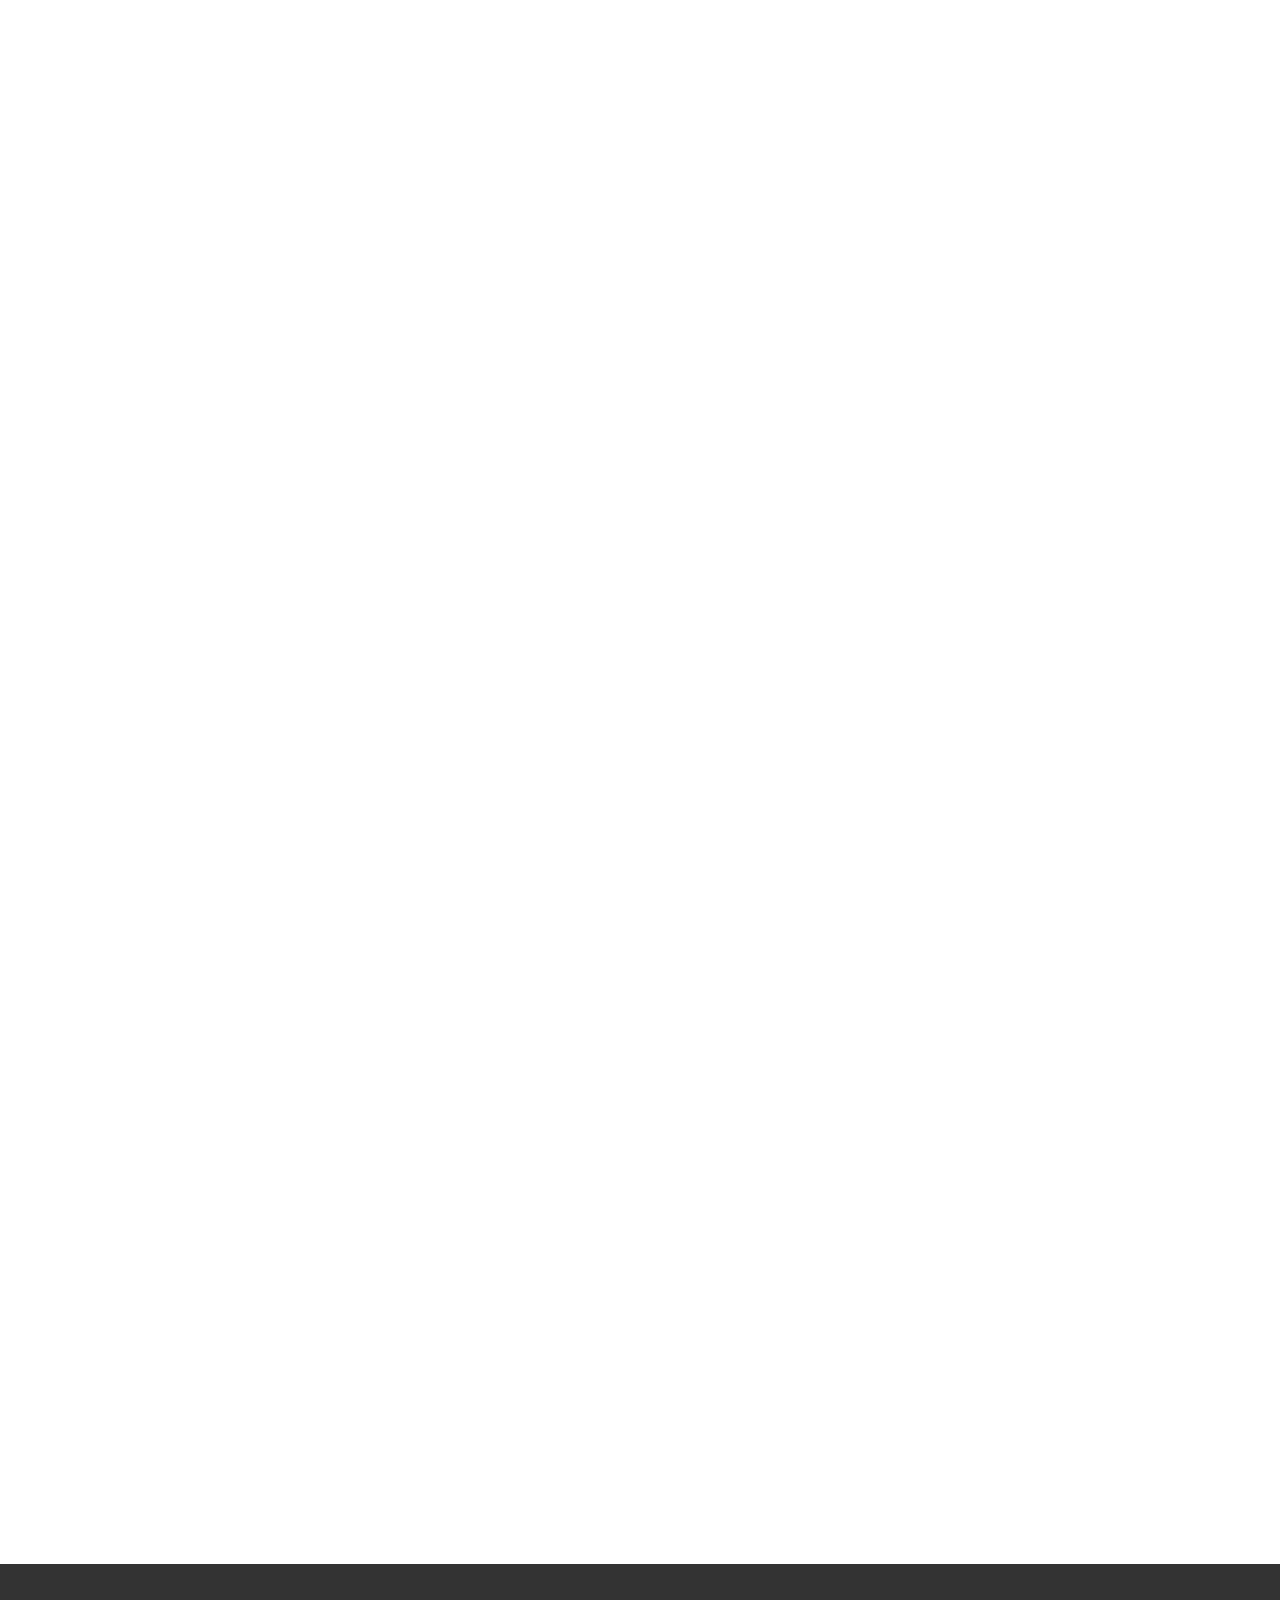
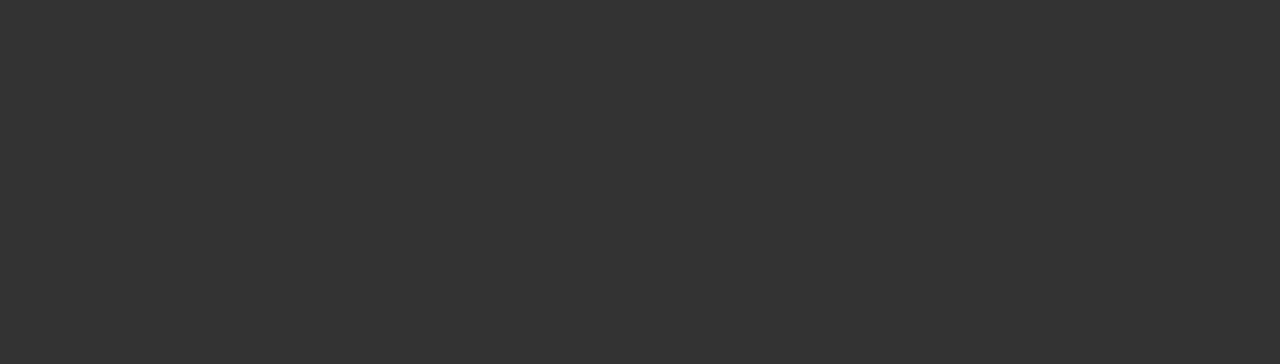
==== commit d5c2c0ee: "03.refactor : contact page" ====
--- a/index.html
+++ b/index.html
@@ -245,13 +245,6 @@
         </div>
     </footer>
     <!--footer E-->
-
-
-
-
-
-
-
 </body>
 
 </html>
--- a/css/common.css
+++ b/css/common.css
@@ -1,101 +1,310 @@
 @charset "utf-8";
 @import url('https://fonts.googleapis.com/css2?family=Playfair+Display:ital,wght@0,500;1,600&display=swap');
 @import url('https://cdnjs.cloudflare.com/ajax/libs/font-awesome/5.14.0/css/all.min.css');
+
 @font-face {
-    font-family: 'barlow';
-    src: url('../fonts/barlow-medium-webfont.woff2') format('woff2'),
-         url('../fonts/barlow-medium-webfont.woff') format('woff');
-    font-weight: 500;
-    font-style: normal;
+	font-family: 'barlow';
+	src: url('../fonts/barlow-medium-webfont.woff2') format('woff2'),
+		url('../fonts/barlow-medium-webfont.woff') format('woff');
+	font-weight: 500;
+	font-style: normal;
 
 }
 
 
 @font-face {
-    font-family: 'barlow';
-    src: url('../fonts/barlow-semibold-webfont.woff2') format('woff2'),
-         url('../fonts/barlow-semibold-webfont.woff') format('woff');
-    font-weight: 600;
-    font-style: normal;
+	font-family: 'barlow';
+	src: url('../fonts/barlow-semibold-webfont.woff2') format('woff2'),
+		url('../fonts/barlow-semibold-webfont.woff') format('woff');
+	font-weight: 600;
+	font-style: normal;
 
 }
 
 @font-face {
-    font-family: 'barlow';
-    src: url('../fonts/barlow-regular-webfont.woff2') format('woff2'),
-         url('../fonts/barlow-regular-webfont.woff') format('woff');
-    font-weight: normal;
-    font-style: normal;
+	font-family: 'barlow';
+	src: url('../fonts/barlow-regular-webfont.woff2') format('woff2'),
+		url('../fonts/barlow-regular-webfont.woff') format('woff');
+	font-weight: normal;
+	font-style: normal;
 
 }
 
 /* 여백 초기화 */
-body{background: #fff;overflow-x: hidden;position: relative;}
-body,div,ul,li,dl,dd,dt,ol,h1,h2,h3,h4,h5,h6,input,fieldset,legend,p,select,table,th,td,tr,textarea,button,form,figure,figcaption{margin:0; padding:0;}
+body {
+	background: #fff;
+	overflow-x: hidden;
+	position: relative;
+}
+
+body,
+div,
+ul,
+li,
+dl,
+dd,
+dt,
+ol,
+h1,
+h2,
+h3,
+h4,
+h5,
+h6,
+input,
+fieldset,
+legend,
+p,
+select,
+table,
+th,
+td,
+tr,
+textarea,
+button,
+form,
+figure,
+figcaption {
+	margin: 0;
+	padding: 0;
+}
 
 /* a 링크 초기화 */
-a {color: #000; text-decoration: none;outline: none;}
-a:hover {color: #000;}
+a {
+	color: #000;
+	text-decoration: none;
+	outline: none;
+}
+
+textarea, input{
+	outline: none;
+}
+
+a:hover {
+	color: #000;
+}
 
 /* 폰트 초기화 */
-body, input, textarea, select, button, table {font-family: 'barlow'; color: #000; font-size: 18px; line-height: 1.7;}
+body,
+input,
+textarea,
+select,
+button,
+table {
+	font-family: 'barlow';
+	color: #000;
+	font-size: 18px;
+	line-height: 1.7;
+}
 
 /* 폰트 스타일 초기화 */
-em,address {font-style: normal;}
+em,
+address {
+	font-style: normal;
+}
 
 /* 블릿기호 초기화 */
-ul,li,ol {list-style:none;}
+ul,
+li,
+ol {
+	list-style: none;
+}
 
 /* 제목 태그 초기화 */
-h1,h2,h3,h4,h5,h6 {font-size: 18px; font-weight: normal;}
+h1,
+h2,
+h3,
+h4,
+h5,
+h6 {
+	font-size: 18px;
+	font-weight: normal;
+}
 
 /* 테두리 초기화 */
-img,fieldset {border:0 none;}
+img,
+fieldset {
+	border: 0 none;
+}
 
 /* 버튼 초기화 */
-button {border: 0;}
+button {
+	border: 0;
+	background-color: transparent;
+}
 
 
 /* 반응형 */
-video,img {width: 100%;}
+video,
+img {
+	width: 100%;
+}
 
 /* clearfix */
-.clearfix{*zoom:1;}
-.clearfix:before, .clearfix:after {display: block; content: '';line-height: 0;}
-.clearfix:after {clear: both;}
+.clearfix {
+	*zoom: 1;
+}
+
+.clearfix:before,
+.clearfix:after {
+	display: block;
+	content: '';
+	line-height: 0;
+}
+
+.clearfix:after {
+	clear: both;
+}
 
 
 /* IR 효과 */
-.hidden{text-indent: -9999px;display: none;}
-
-
-h3{position: relative;font-size: 46px; letter-spacing: -2px; font-weight: 900;text-transform: uppercase;text-align: center;line-height: 1.1;font-family: 'Playfair Display', serif;font-style: normal;}
-h3 span{display: block; font-style: italic;color: #3b5249}
+.hidden {
+	text-indent: -9999px;
+	display: none;
+}
+
+
+h3 {
+	position: relative;
+	font-size: 40px;
+	letter-spacing: -2px;
+	font-weight: 900;
+	text-transform: uppercase;
+	text-align: center;
+	line-height: 1.1;
+	font-family: 'Playfair Display', serif;
+	font-style: normal;
+}
+
+h3 span {
+	display: block;
+	font-style: italic;
+	color: #3b5249
+}
 
 
 /*hover 확대*/
-a.scale,.sns li a:hover{transition:all .3s;}
-.social li a:hover{transform: scale(1.2);-ms-transform: scale(1.2);-webkit-transform: scale(1.2);transition:all .3s;}
+a.scale,
+.sns li a:hover {
+	transition: all .3s;
+}
+
+.social li a:hover {
+	transform: scale(1.2);
+	-ms-transform: scale(1.2);
+	-webkit-transform: scale(1.2);
+	transition: all .3s;
+}
 
 
 /*btn_style1*/
-.btn_style1 {cursor: pointer;box-sizing: border-box; background-color: transparent;width: 100%;height: 60px;padding:20px 70px;line-height: 64px;position: relative;;z-index: 0;}
-.btn_style1 span {color: #000;padding-right: 30px;transform: scaleX(0.6);transform-origin: center left;transition: color 0.3s ease;position: relative;z-index: 1;}
-.btn_style1 em {position: absolute;height: 1px;background: #000;width: 47%;right: 23px;top: 50%;transform: scaleX(0.25); -webkit-transform:scaleX(0.25);transform-origin: center right;transition: all 0.3s ease;z-index: 1;}
+.btn_style1 {
+	cursor: pointer;
+	box-sizing: border-box;
+	background-color: transparent;
+	width: 100%;
+	height: 60px;
+	padding: 20px 70px;
+	line-height: 64px;
+	position: relative;
+	;
+	z-index: 0;
+}
+
+.btn_style1 span {
+	color: #000;
+	padding-right: 30px;
+	transform: scaleX(0.6);
+	transform-origin: center left;
+	transition: color 0.3s ease;
+	position: relative;
+	z-index: 1;
+}
+
+.btn_style1 em {
+	position: absolute;
+	height: 1px;
+	background: #000;
+	width: 47%;
+	right: 23px;
+	top: 50%;
+	transform: scaleX(0.25);
+	-webkit-transform: scaleX(0.25);
+	transform-origin: center right;
+	transition: all 0.3s ease;
+	z-index: 1;
+}
+
 .btn_style1:before,
-.btn_style1:after {content: '';background: #9cada4;height: 50%;width: 0;position: absolute;transition: 0.3s cubic-bezier(0.785, 0.135, 0.15, 0.86);-webkit-transition:0.3s cubic-bezier(0.785, 0.135, 0.15, 0.86);}
-.btn_style1:before {top: 0;left: 0;right: auto;}
-.btn_style1:after {bottom: 0;right: 0;left: auto;}
-.btn_style1:hover:before {width: 100%;right: 0;left: auto;}
-.btn_style1:hover:after {width: 100%;left: 0;right: auto;}
-.btn_style1:hover span {color: #fff;}
-.btn_style1:hover em {background: #fff;transform: scaleX(.51);transform: scaleX(.51);}
+.btn_style1:after {
+	content: '';
+	background: #9cada4;
+	height: 50%;
+	width: 0;
+	position: absolute;
+	transition: 0.3s cubic-bezier(0.785, 0.135, 0.15, 0.86);
+	-webkit-transition: 0.3s cubic-bezier(0.785, 0.135, 0.15, 0.86);
+}
+
+.btn_style1:before {
+	top: 0;
+	left: 0;
+	right: auto;
+}
+
+.btn_style1:after {
+	bottom: 0;
+	right: 0;
+	left: auto;
+}
+
+.btn_style1:hover:before {
+	width: 100%;
+	right: 0;
+	left: auto;
+}
+
+.btn_style1:hover:after {
+	width: 100%;
+	left: 0;
+	right: auto;
+}
+
+.btn_style1:hover span {
+	color: #fff;
+}
+
+.btn_style1:hover em {
+	background: #fff;
+	transform: scaleX(.51);
+	transform: scaleX(.51);
+}
 
 /*btn_style2*/
-.btn_style2{position: relative}
-.btn_style2:hover{animation: btn2_ani 1.5s infinite}
-.btn_style2 span{border-bottom: 1px solid #000;padding: 5px 100px 5px 20px;font-weight: 600;font-size: 20px;}
-.btn_style2 em{width: 15px;height: 1px;background: #000;position: absolute;right: -2px;bottom: 6px; transform: rotate(45deg);}
+.btn_style2 {
+	position: relative
+}
+
+.btn_style2:hover {
+	animation: btn2_ani 1.5s infinite
+}
+
+.btn_style2 span {
+	border-bottom: 1px solid #000;
+	padding: 5px 100px 5px 20px;
+	font-weight: 600;
+	font-size: 20px;
+}
+
+.btn_style2 em {
+	width: 15px;
+	height: 1px;
+	background: #000;
+	position: absolute;
+	right: -2px;
+	bottom: 6px;
+	transform: rotate(45deg);
+}
 
 
 
@@ -107,350 +316,420 @@
 
 
 .ani_stop {
-    animation-name: none !important;
-    -webkit-animation-name: none !important;
-    opacity: 0;
-}
-
-[class *= ani-start] {
-	animation-delay:0s;
-	-webkit-animation-delay:0s;
-	animation-duration:1.0s;
-	-webkit-animation-duration:1;
+	animation-name: none !important;
+	-webkit-animation-name: none !important;
+	opacity: 0;
+}
+
+[class *=ani-start] {
+	animation-delay: 0s;
+	-webkit-animation-delay: 0s;
+	animation-duration: 1.0s;
+	-webkit-animation-duration: 1;
 	animation-fill-mode: both;
 	-webkit-animation-fill-mode: both;
 	animation-direction: alternate;
 	-webkit-animation-direction: alternate;
 }
+
 .ani-start-fadeIn {
-	animation-name:fadeIn;
-	-webkit-animation-name:fadeIn;
-}
+	animation-name: fadeIn;
+	-webkit-animation-name: fadeIn;
+}
+
 .ani-start {
-	animation-name:fadeDown;
-	-webkit-animation-name:fadeDown;
-	animation-name:fadeUp;
-	-webkit-animation-name:fadeUp;
-}
+	animation-name: fadeDown;
+	-webkit-animation-name: fadeDown;
+	animation-name: fadeUp;
+	-webkit-animation-name: fadeUp;
+}
+
 .ani-start-fadeDown {
-	animation-name:fadeDown;
-	-webkit-animation-name:fadeDown;
-}
+	animation-name: fadeDown;
+	-webkit-animation-name: fadeDown;
+}
+
 .ani-start-fadeLeft {
-	animation-name:fadeLeft;
-	-webkit-animation-name:fadeLeft;
-}
+	animation-name: fadeLeft;
+	-webkit-animation-name: fadeLeft;
+}
+
 .ani-start-fadeLeftReverse {
-	animation-name:fadeLeftReverse;
-	-webkit-animation-name:fadeLeftReverse;
-}
+	animation-name: fadeLeftReverse;
+	-webkit-animation-name: fadeLeftReverse;
+}
+
 .ani-start-fadeRight {
-	animation-name:fadeRight;
-	-webkit-animation-name:fadeRight;
-}
+	animation-name: fadeRight;
+	-webkit-animation-name: fadeRight;
+}
+
 .ani-start-zoomIn {
-	animation-name:zoomIn;
-	-webkit-animation-name:zoomIn;
-}
+	animation-name: zoomIn;
+	-webkit-animation-name: zoomIn;
+}
+
 .ani-start-flipX {
-	animation-name:flipX;
-	-webkit-animation-name:flipX;
+	animation-name: flipX;
+	-webkit-animation-name: flipX;
 }
 
 .ani-delay-03 {
-	animation-delay:0.2s;
-	-webkit-animation-delay:0.2s;
-}
+	animation-delay: 0.2s;
+	-webkit-animation-delay: 0.2s;
+}
+
 .ani-delay-04 {
-	animation-delay:0.3s;
-	-webkit-animation-delay:0.3s;
-}
+	animation-delay: 0.3s;
+	-webkit-animation-delay: 0.3s;
+}
+
 .ani-delay-05 {
-	animation-delay:0.4s;
-	-webkit-animation-delay:0.4s;
-}
+	animation-delay: 0.4s;
+	-webkit-animation-delay: 0.4s;
+}
+
 .ani-delay-06 {
-	animation-delay:0.5s;
-	-webkit-animation-delay:0.5s;
-}
+	animation-delay: 0.5s;
+	-webkit-animation-delay: 0.5s;
+}
+
 .ani-delay-07 {
-	animation-delay:0.6s;
-	-webkit-animation-delay:0.6s;
-}
+	animation-delay: 0.6s;
+	-webkit-animation-delay: 0.6s;
+}
+
 .ani-delay-08 {
-	animation-delay:0.7s;
-	-webkit-animation-delay:0.7s;
-}
+	animation-delay: 0.7s;
+	-webkit-animation-delay: 0.7s;
+}
+
 .ani-delay-09 {
-	animation-delay:0.8s;
-	-webkit-animation-delay:0.8s;
-}
+	animation-delay: 0.8s;
+	-webkit-animation-delay: 0.8s;
+}
+
 .ani-delay-10 {
-	animation-delay:0.9s;
-	-webkit-animation-delay:0.9s;
-}
+	animation-delay: 0.9s;
+	-webkit-animation-delay: 0.9s;
+}
+
 .ani-delay-11 {
-	animation-delay:1s;
-	-webkit-animation-delay:1s;
-}
+	animation-delay: 1s;
+	-webkit-animation-delay: 1s;
+}
+
 .ani-delay-12 {
-	animation-delay:1.1s;
-	-webkit-animation-delay:1.1s;
+	animation-delay: 1.1s;
+	-webkit-animation-delay: 1.1s;
 }
 
 
 
 @keyframes scroll_ani {
-  0%   { transform: translateY(0); opacity: 1; }
-  25%  { opacity: 1; }
-  75%  { transform: translateY(.75em); opacity: 0; }
-  100% { transform: translateY(0); opacity: 0; }
+	0% {
+		transform: translateY(0);
+		opacity: 1;
+	}
+
+	25% {
+		opacity: 1;
+	}
+
+	75% {
+		transform: translateY(.75em);
+		opacity: 0;
+	}
+
+	100% {
+		transform: translateY(0);
+		opacity: 0;
+	}
 }
 
 @keyframes btn2_ani {
-  0%   {transform: translate(0,0)}
-  50%   {transform: translate(5px,0)}
-  100%   {transform: translate(0,0)}
+	0% {
+		transform: translate(0, 0)
+	}
+
+	50% {
+		transform: translate(5px, 0)
+	}
+
+	100% {
+		transform: translate(0, 0)
+	}
 }
 
 
 
 
 @keyframes fadeIn {
- 	0% {
- 		opacity:0;
- 	}
- 	100% {
- 		opacity:1;
- 	}
-}
+	0% {
+		opacity: 0;
+	}
+
+	100% {
+		opacity: 1;
+	}
+}
+
 @-webkit-keyframes fadeIn {
- 	0% {
- 		opacity:0;
- 	}
- 	100% {
-		opacity:1;
- 	}
-}
+	0% {
+		opacity: 0;
+	}
+
+	100% {
+		opacity: 1;
+	}
+}
+
 @keyframes fadeUp {
- 	0% {
- 		transform:translateY(30px);
- 		-webkit-transform:translateY(30px);
- 		-moz-transform:translateY(30px);
- 		-ms-transform:translateY(30px);
- 		opacity:0;
- 	}
- 	100% {
-		transform:translateY(0);
- 		-webkit-transform:translateY(0);
- 		-moz-transform:translateY(0);
- 		-ms-transform:translateY(0);
- 		opacity:1;
- 	}
-}
+	0% {
+		transform: translateY(30px);
+		-webkit-transform: translateY(30px);
+		-moz-transform: translateY(30px);
+		-ms-transform: translateY(30px);
+		opacity: 0;
+	}
+
+	100% {
+		transform: translateY(0);
+		-webkit-transform: translateY(0);
+		-moz-transform: translateY(0);
+		-ms-transform: translateY(0);
+		opacity: 1;
+	}
+}
+
 @-webkit-keyframes fadeUp {
- 	0% {
- 		transform:translateY(50px);
- 		-webkit-transform:translateY(50px);
- 		-moz-transform:translateY(50px);
- 		-ms-transform:translateY(50px);
- 		opacity:0;
- 	}
- 	100% {
-		transform:translateY(0);
- 		-webkit-transform:translateY(0);
- 		-moz-transform:translateY(0);
- 		-ms-transform:translateY(0);
-		opacity:1;
- 	}
+	0% {
+		transform: translateY(50px);
+		-webkit-transform: translateY(50px);
+		-moz-transform: translateY(50px);
+		-ms-transform: translateY(50px);
+		opacity: 0;
+	}
+
+	100% {
+		transform: translateY(0);
+		-webkit-transform: translateY(0);
+		-moz-transform: translateY(0);
+		-ms-transform: translateY(0);
+		opacity: 1;
+	}
 }
 
 @keyframes fadeDown {
- 	0% {
- 		transform:translateY(-50px);
- 		-webkit-transform:translateY(-50px);
- 		-moz-transform:translateY(-50px);
- 		-ms-transform:translateY(-50px);
- 		opacity:0;
- 	}
- 	100% {
-		transform:translateY(0);
- 		-webkit-transform:translateY(0);
- 		-moz-transform:translateY(0);
- 		-ms-transform:translateY(0);
- 		opacity:1;
- 	}
-}
+	0% {
+		transform: translateY(-50px);
+		-webkit-transform: translateY(-50px);
+		-moz-transform: translateY(-50px);
+		-ms-transform: translateY(-50px);
+		opacity: 0;
+	}
+
+	100% {
+		transform: translateY(0);
+		-webkit-transform: translateY(0);
+		-moz-transform: translateY(0);
+		-ms-transform: translateY(0);
+		opacity: 1;
+	}
+}
+
 @-webkit-keyframes fadeDown {
- 	0% {
- 		transform:translateY(-30px);
- 		-webkit-transform:translateY(-30px);
- 		-moz-transform:translateY(-30px);
- 		-ms-transform:translateY(-30px);
- 		opacity:0;
- 	}
- 	100% {
-		transform:translateY(0);
- 		-webkit-transform:translateY(0);
- 		-moz-transform:translateY(0);
- 		-ms-transform:translateY(0);
-		opacity:1;
- 	}
+	0% {
+		transform: translateY(-30px);
+		-webkit-transform: translateY(-30px);
+		-moz-transform: translateY(-30px);
+		-ms-transform: translateY(-30px);
+		opacity: 0;
+	}
+
+	100% {
+		transform: translateY(0);
+		-webkit-transform: translateY(0);
+		-moz-transform: translateY(0);
+		-ms-transform: translateY(0);
+		opacity: 1;
+	}
 }
 
 @keyframes fadeLeft {
- 	0% {
- 		transform:translateX(10%);
- 		-webkit-transform:translateX(10%);
- 		-moz-transform:translateX(10%);
- 		-ms-transform:translateX(10%);
- 		opacity:0;
- 	}
- 	100% {
-		transform:translateX(0);
- 		-webkit-transform:translateX(0);
- 		-moz-transform:translateX(0);
- 		-ms-transform:translateX(0);
- 		opacity:1;
- 	}
-}
+	0% {
+		transform: translateX(10%);
+		-webkit-transform: translateX(10%);
+		-moz-transform: translateX(10%);
+		-ms-transform: translateX(10%);
+		opacity: 0;
+	}
+
+	100% {
+		transform: translateX(0);
+		-webkit-transform: translateX(0);
+		-moz-transform: translateX(0);
+		-ms-transform: translateX(0);
+		opacity: 1;
+	}
+}
+
 @-webkit-keyframes fadeLeft {
- 	0% {
- 		transform:translateX(10%);
- 		-webkit-transform:translateX(10%);
- 		-moz-transform:translateX(10%);
- 		-ms-transform:translateX(10%);
- 		opacity:0;
- 	}
- 	100% {
-		transform:translateX(0);
- 		-webkit-transform:translateX(0);
- 		-moz-transform:translateX(0);
- 		-ms-transform:translateX(0);
-		opacity:1;
- 	}
-}
+	0% {
+		transform: translateX(10%);
+		-webkit-transform: translateX(10%);
+		-moz-transform: translateX(10%);
+		-ms-transform: translateX(10%);
+		opacity: 0;
+	}
+
+	100% {
+		transform: translateX(0);
+		-webkit-transform: translateX(0);
+		-moz-transform: translateX(0);
+		-ms-transform: translateX(0);
+		opacity: 1;
+	}
+}
+
 @keyframes fadeLeftReverse {
- 	0% {
- 		transform:translateX(-10%);
- 		-webkit-transform:translateX(-10%);
- 		-moz-transform:translateX(10%);
- 		-ms-transform:translateX(10%);
- 		opacity:0;
- 	}
- 	100% {
-		transform:translateX(0);
- 		-webkit-transform:translateX(0);
- 		-moz-transform:translateX(0);
- 		-ms-transform:translateX(0);
- 		opacity:1;
- 	}
-}
+	0% {
+		transform: translateX(-10%);
+		-webkit-transform: translateX(-10%);
+		-moz-transform: translateX(10%);
+		-ms-transform: translateX(10%);
+		opacity: 0;
+	}
+
+	100% {
+		transform: translateX(0);
+		-webkit-transform: translateX(0);
+		-moz-transform: translateX(0);
+		-ms-transform: translateX(0);
+		opacity: 1;
+	}
+}
+
 @-webkit-keyframes fadeLeftReverse {
- 	0% {
- 		transform:translateX(-10%);
- 		-webkit-transform:translateX(-10%);
- 		-moz-transform:translateX(-10%);
- 		-ms-transform:translateX(-10%);
- 		opacity:0;
- 	}
- 	100% {
-		transform:translateX(0);
- 		-webkit-transform:translateX(0);
- 		-moz-transform:translateX(0);
- 		-ms-transform:translateX(0);
-		opacity:1;
- 	}
-}
+	0% {
+		transform: translateX(-10%);
+		-webkit-transform: translateX(-10%);
+		-moz-transform: translateX(-10%);
+		-ms-transform: translateX(-10%);
+		opacity: 0;
+	}
+
+	100% {
+		transform: translateX(0);
+		-webkit-transform: translateX(0);
+		-moz-transform: translateX(0);
+		-ms-transform: translateX(0);
+		opacity: 1;
+	}
+}
+
 @keyframes fadeRight {
- 	0% {
- 		transform:translate(10%,-10%);
- 		-webkit-transform:translate(10%,-10%);
- 		-moz-transform:translate(10%,-10%);
- 		-ms-transform:translate(10%,-10%);
- 		opacity:0;
- 	}
- 	100% {
-		transform:translate(0,0);
- 		-webkit-transform:translate(0,0);
- 		-moz-transform:translate(0,0);
- 		-ms-transform:translate(0,0);
- 		opacity:1;
- 	}
-}
+	0% {
+		transform: translate(10%, -10%);
+		-webkit-transform: translate(10%, -10%);
+		-moz-transform: translate(10%, -10%);
+		-ms-transform: translate(10%, -10%);
+		opacity: 0;
+	}
+
+	100% {
+		transform: translate(0, 0);
+		-webkit-transform: translate(0, 0);
+		-moz-transform: translate(0, 0);
+		-ms-transform: translate(0, 0);
+		opacity: 1;
+	}
+}
+
 @-webkit-keyframes fadeRight {
- 	0% {
- 		transform:translate(10%,-10%);
- 		-webkit-transform:translate(10%,-10%);
- 		-moz-transform:translate(10%,-10%);
- 		-ms-transform:translate(10%,-10%);
- 		opacity:0;
- 	}
- 	100% {
-		transform:translate(0,0);
- 		-webkit-transform:translate(0,0);
- 		-moz-transform:translate(0,0);
- 		-ms-transform:translate(0,0);
- 		opacity:1;
- 	}
-}
+	0% {
+		transform: translate(10%, -10%);
+		-webkit-transform: translate(10%, -10%);
+		-moz-transform: translate(10%, -10%);
+		-ms-transform: translate(10%, -10%);
+		opacity: 0;
+	}
+
+	100% {
+		transform: translate(0, 0);
+		-webkit-transform: translate(0, 0);
+		-moz-transform: translate(0, 0);
+		-ms-transform: translate(0, 0);
+		opacity: 1;
+	}
+}
+
 @keyframes zoomIn {
- 	0% {
- 		transform:scale(0.7);
- 		-webkit-transform:scale(0.7);
- 		-moz-transform:scale(0.7);
- 		-ms-transform:scale(0.7);
- 		opacity:0;
- 	}
- 	100% {
-		transform:scale(1);
- 		-webkit-transform:scale(1);
- 		-moz-transform:scale(1);
- 		-ms-transform:scale(1);
- 		opacity:1;
- 	}
-}
+	0% {
+		transform: scale(0.7);
+		-webkit-transform: scale(0.7);
+		-moz-transform: scale(0.7);
+		-ms-transform: scale(0.7);
+		opacity: 0;
+	}
+
+	100% {
+		transform: scale(1);
+		-webkit-transform: scale(1);
+		-moz-transform: scale(1);
+		-ms-transform: scale(1);
+		opacity: 1;
+	}
+}
+
 @-webkit-keyframes zoomIn {
- 	0% {
- 		transform:scale(0.7);
- 		-webkit-transform:scale(0.7);
- 		-moz-transform:scale(0.7);
- 		-ms-transform:scale(0.7);
- 		opacity:0;
- 	}
- 	100% {
-		transform:scale(1);
- 		-webkit-transform:scale(1);
- 		-moz-transform:scale(1);
- 		-ms-transform:scale(1);
- 		opacity:1;
- 	}
-}
+	0% {
+		transform: scale(0.7);
+		-webkit-transform: scale(0.7);
+		-moz-transform: scale(0.7);
+		-ms-transform: scale(0.7);
+		opacity: 0;
+	}
+
+	100% {
+		transform: scale(1);
+		-webkit-transform: scale(1);
+		-moz-transform: scale(1);
+		-ms-transform: scale(1);
+		opacity: 1;
+	}
+}
+
 @keyframes flipX {
-  0% {
-    -webkit-transform: perspective(600px) rotateX(90deg);
-    transform: perspective(600px) rotateX(90deg);
-    opacity: 0;
-  }
-  60% {
-    -webkit-transform: perspective(600px) rotateX(0deg);
-    transform: perspective(600px) rotateX(0deg);
-  }
-  100% {
-    opacity: 1;
-  }
-}
+	0% {
+		-webkit-transform: perspective(600px) rotateX(90deg);
+		transform: perspective(600px) rotateX(90deg);
+		opacity: 0;
+	}
+
+	60% {
+		-webkit-transform: perspective(600px) rotateX(0deg);
+		transform: perspective(600px) rotateX(0deg);
+	}
+
+	100% {
+		opacity: 1;
+	}
+}
+
 @-webkit-keyframes flipX {
-  0% {
-    -webkit-transform: perspective(600px) rotateX(90deg);
-    transform: perspective(600px) rotateX(90deg);
-    opacity: 0;
-  }
-  60% {
-    -webkit-transform: perspective(600px) rotateX(0deg);
-    transform: perspective(600px) rotateX(0deg);
-  }
-  100% {
-    opacity: 1;
-  }
-}
+	0% {
+		-webkit-transform: perspective(600px) rotateX(90deg);
+		transform: perspective(600px) rotateX(90deg);
+		opacity: 0;
+	}
+
+	60% {
+		-webkit-transform: perspective(600px) rotateX(0deg);
+		transform: perspective(600px) rotateX(0deg);
+	}
+
+	100% {
+		opacity: 1;
+	}
+}--- a/css/main.css
+++ b/css/main.css
@@ -16,7 +16,6 @@
 #header{width: 100%; position: fixed;left: 50%;z-index: 9999; transform: translate(-50%,0);transition: all .5s;}
 #main_visual{position: relative;top: 0; width: 100%; height: 100vh;font-family: 'Playfair Display', serif;overflow: hidden}
 #service{margin: 0 auto 180px}
-#about_us{}
 #warranty{margin: 180px auto}
 #collection{margin: 240px auto 180px}
 #brand{margin: 180px 0}
@@ -209,7 +208,6 @@
 */
 
 @media(max-width:1550px){
-    #wrap{}
 	.container{width: 100%;padding: 0 30px;box-sizing: border-box;}
 }
 
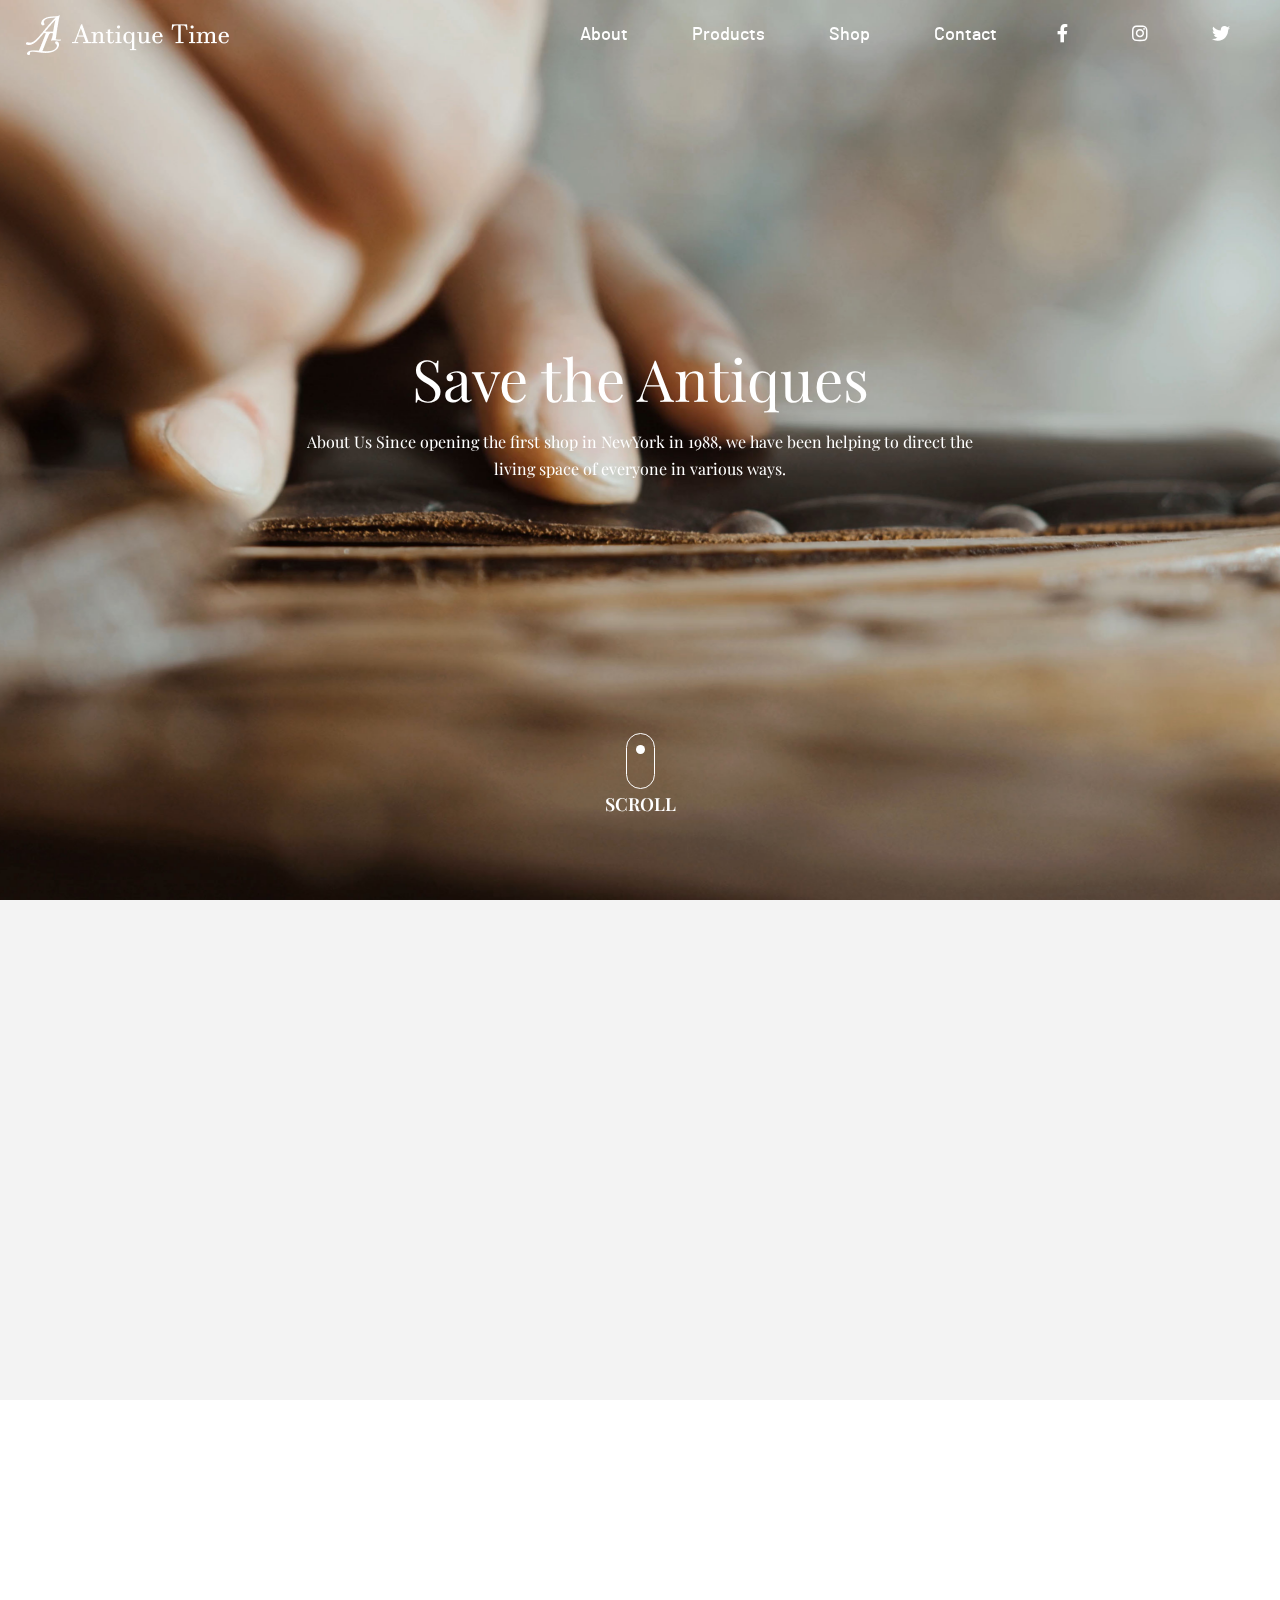
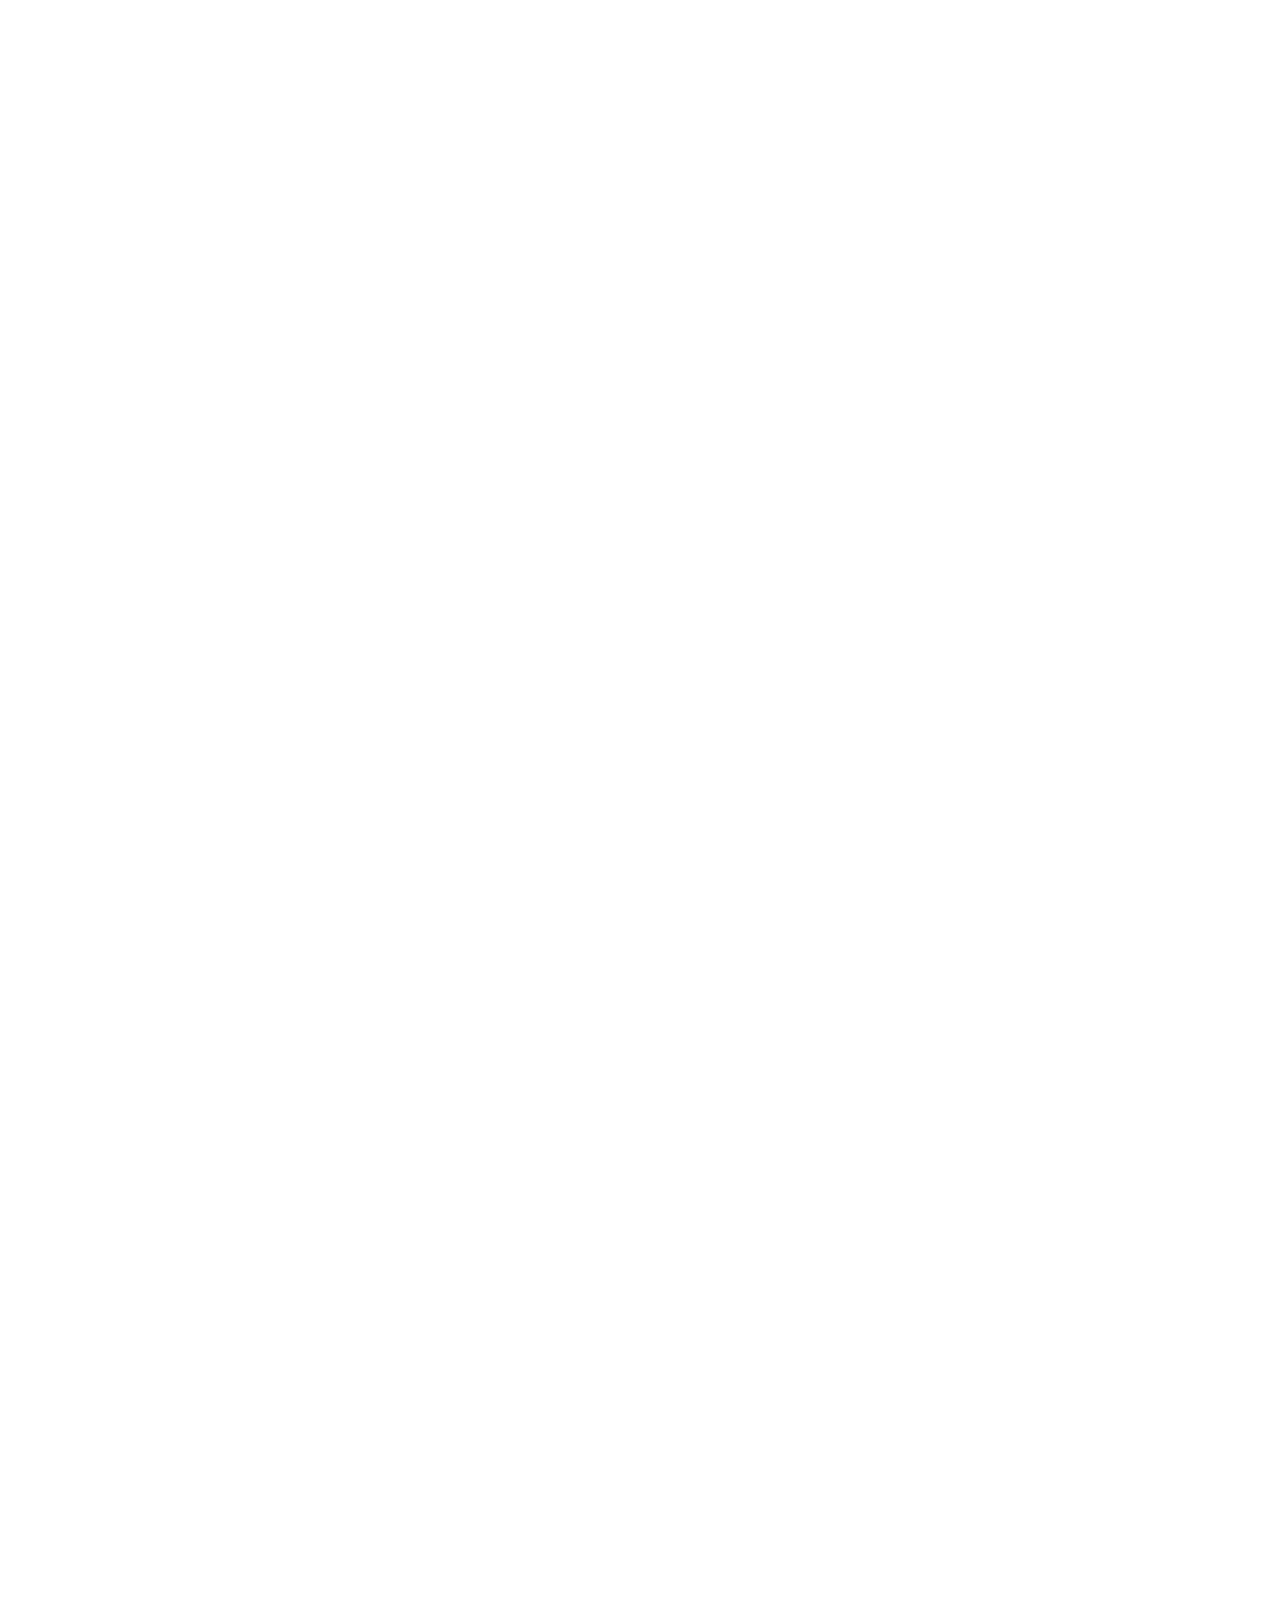
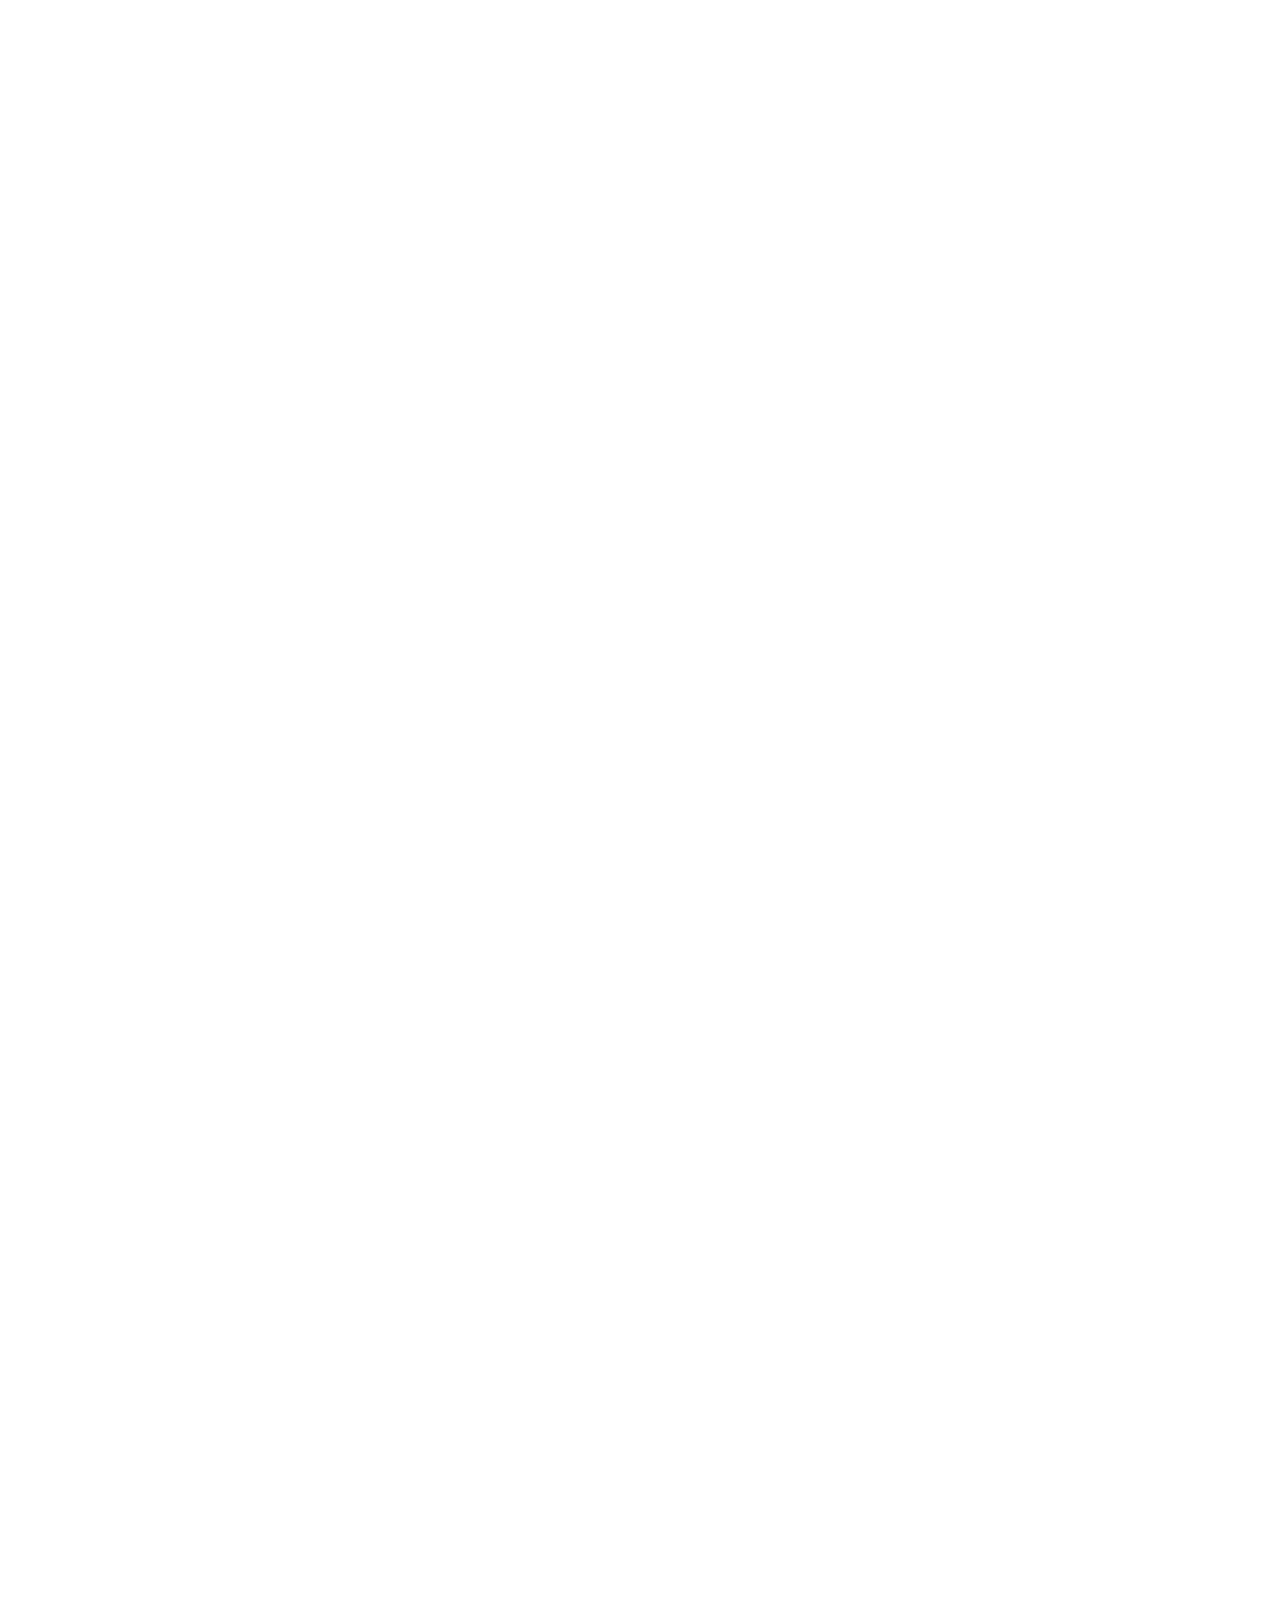
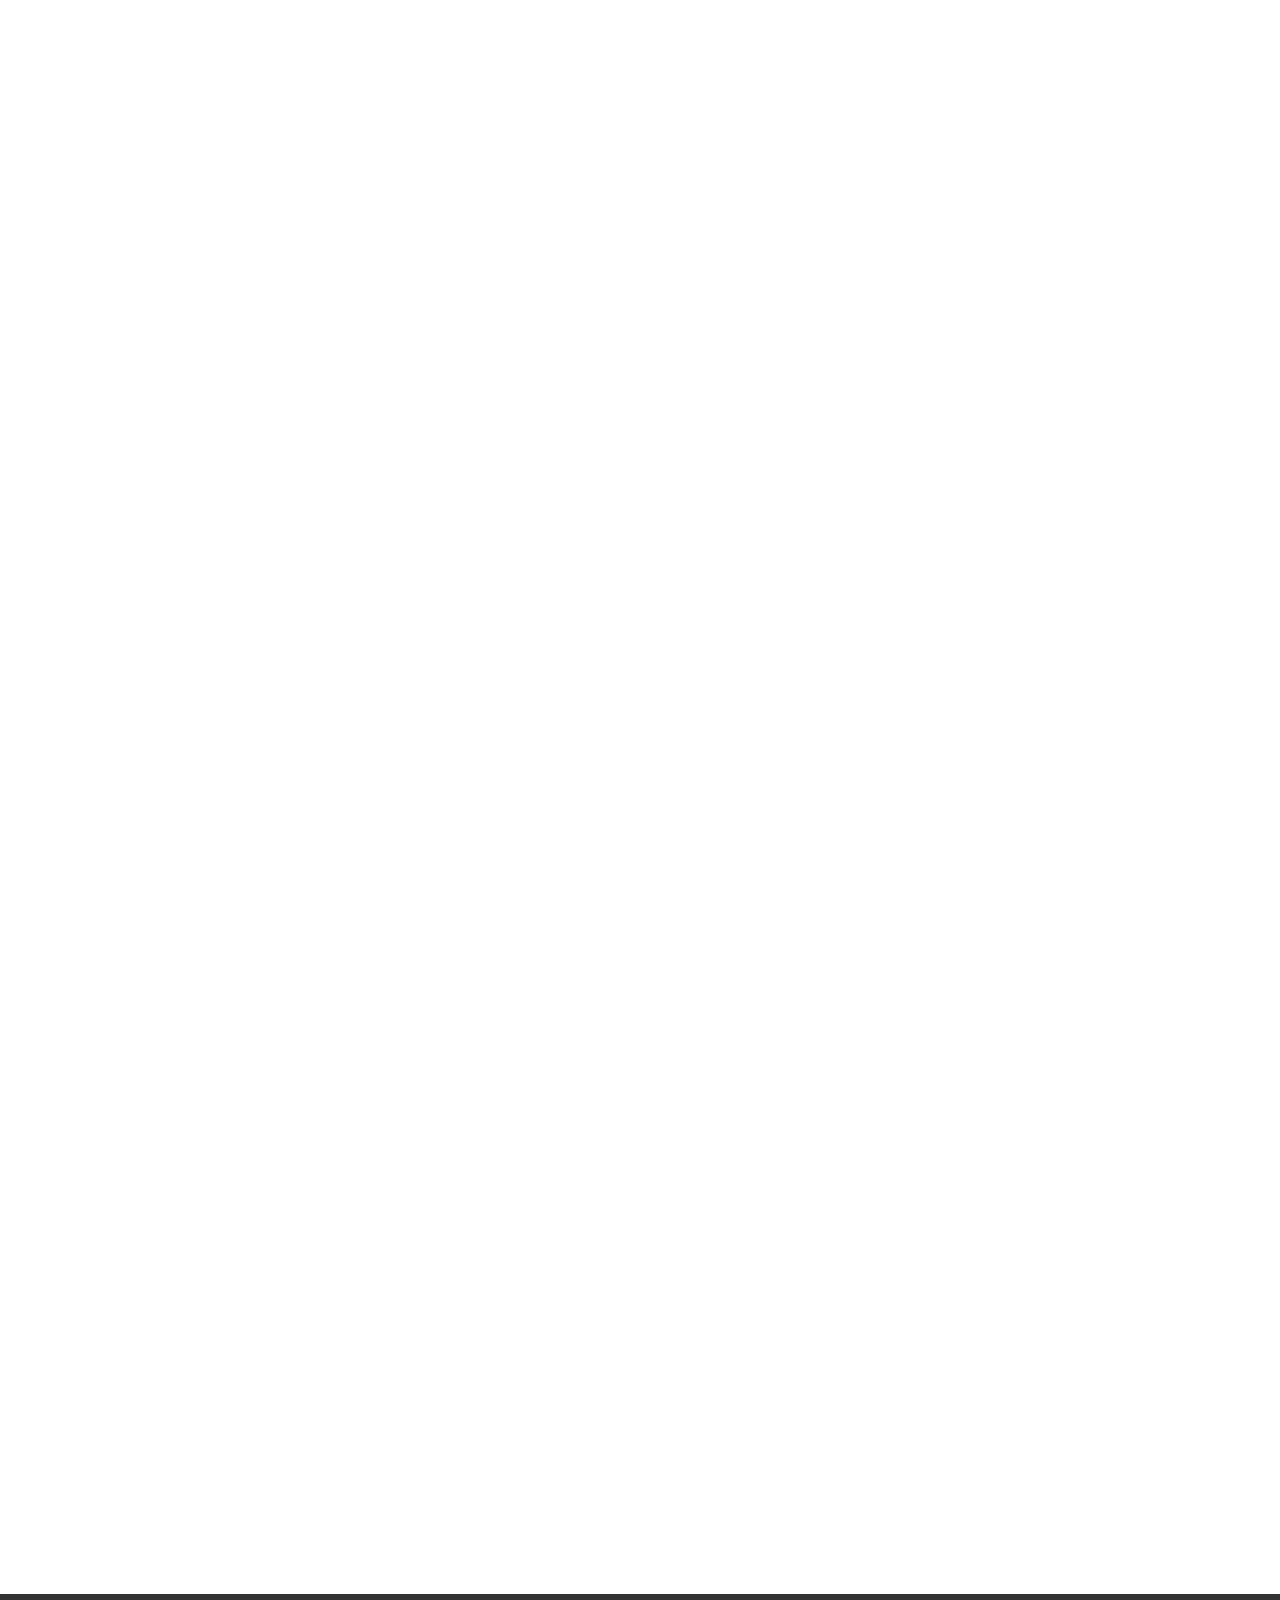
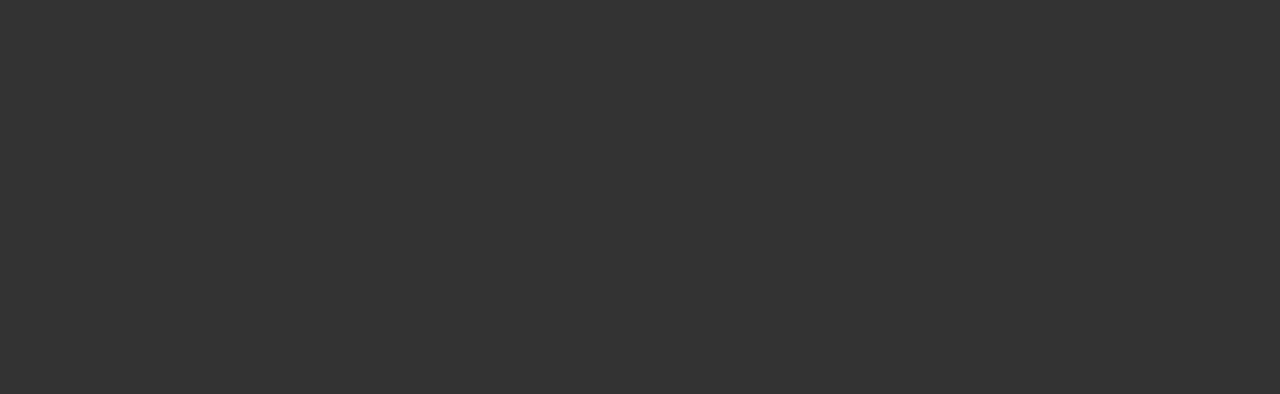
==== commit 385fdc63: "08. update : README.md" ====
--- a/index.html
+++ b/index.html
@@ -26,9 +26,7 @@
         <script src="js/html5shiv.js"></script>
     <![endif]-->
 </head>
-
 <body>
-
     <!--header S-->
     <header id="header">
         <!--mobile nav S-->
@@ -130,7 +128,7 @@
         <!--warranty S-->
         <section id="warranty" class="ani-start ani_stop">
             <div class="container">
-                <a href="#">
+                <a href="sub_page/contact.html">
                     <h3>WARRANTY</h3>
                     <span></span>
                 </a>
@@ -159,8 +157,8 @@
                 <h3 class="ani-start ani_stop">brand<span>collaboration</span></h3>
                 <ul class="brand_nav ani-start ani-delay-03 ani_stop">
                     <li class="bnav b1"><img src="images/main/main_brand_logo_minotti.png" alt="logo_minotti"></li>
-                    <li class="bnav b2"><img src="images/main/main_brand_logo_moroso.png" alt="logo_moroso"></li>
-                    <li class="bnav b3"><img src="images/main/main_brand_logo_knoll.png" alt="logo_knoll"></li>
+                    <li class="bnav b2"><img src="images/main/main_brand_logo_knoll.png" alt="logo_knoll"></li>
+                    <li class="bnav b3"><img src="images/main/main_brand_logo_moroso.png" alt="logo_moroso"></li>
                     <li class="bnav b4"><img src="images/main/main_brand_logo_bandb.jpg" alt="logo_bandb"></li>
                     <li class="bnav b5"><img src="images/main/main_brand_logo_flexform.png" alt="logo_flexform"></li>
                     <li class="bnav b6"><img src="images/main/main_brand_logo_vitra.jpg" alt="logo_vitra"></li>
@@ -176,16 +174,16 @@
                     </div>
                     <div class="blist bl2">
                         <div class="brand_info">
+                            <h4>knoll</h4>
+                            <p class="bl_w">Why Knoll? Knoll is Modern Always because modern always works</p>
+                            <p class="btn"><a href="#" class="btn_style1"><em></em><span>KNOLL</span></a></p>
+                        </div>
+                    </div>
+                    <div class="blist bl3">
+                        <div class="brand_info">
                             <h4>MOROSO</h4>
                             <p class="bl_w">We can create anything to your specs, and we are committed to meet any deadline. We are your source for reliable</p>
                             <p class="btn"><a href="#" class="btn_style1"><em></em><span>MOROSO</span></a></p>
-                        </div>
-                    </div>
-                    <div class="blist bl3">
-                        <div class="brand_info">
-                            <h4>knoll</h4>
-                            <p class="bl_w">Why Knoll? Knoll is Modern Always because modern always works</p>
-                            <p class="btn"><a href="#" class="btn_style1"><em></em><span>KNOLL</span></a></p>
                         </div>
                     </div>
                     <div class="blist bl4">
--- a/css/common.css
+++ b/css/common.css
@@ -1,5 +1,5 @@
 @charset "utf-8";
-@import url('https://fonts.googleapis.com/css2?family=Playfair+Display:ital,wght@0,500;1,600&display=swap');
+@import url('https://fonts.googleapis.com/css2?family=Playfair+Display:wght@500;600&display=swap');
 @import url('https://cdnjs.cloudflare.com/ajax/libs/font-awesome/5.14.0/css/all.min.css');
 
 @font-face {
@@ -10,7 +10,6 @@
 	font-style: normal;
 
 }
-
 
 @font-face {
 	font-family: 'barlow';
@@ -76,7 +75,8 @@
 	outline: none;
 }
 
-textarea, input{
+textarea,
+input {
 	outline: none;
 }
 
@@ -312,9 +312,6 @@
 animation
 */
 
-
-
-
 .ani_stop {
 	animation-name: none !important;
 	-webkit-animation-name: none !important;
--- a/css/main.css
+++ b/css/main.css
@@ -11,9 +11,9 @@
 */
 
 #wrap{background: #fff; position: relative;z-index: 99;}
-.container{width: 1540px;margin: 0 auto;}
-
-#header{width: 100%; position: fixed;left: 50%;z-index: 9999; transform: translate(-50%,0);transition: all .5s;}
+.container{width: 1240px;margin: 0 auto;}
+
+#header{width: 100%; position: fixed;left: 50%;z-index: 9999; transform: translateX(-50%);top:0; transition: all .5s; }
 #main_visual{position: relative;top: 0; width: 100%; height: 100vh;font-family: 'Playfair Display', serif;overflow: hidden}
 #service{margin: 0 auto 180px}
 #warranty{margin: 180px auto}
@@ -30,6 +30,7 @@
 header
 -----------------------
 */
+
 #header h1{position: absolute;top: 0;left: 0px;}
 #header h1 a{display: block; text-indent:-9999px;padding: 20px 0;width: 214px; background: url(../images/common/common_img_logo.png) no-repeat center center}
 
@@ -81,6 +82,7 @@
 main_visual
 -----------------------
 */
+
 #main_visual video{position: fixed; z-index: -99; left: 50%;top: 0;transform: translateX(-50%);padding-bottom:56.25%;width: 100%;height: 100%; object-fit: cover;}
 #main_visual .mv_w{position: absolute;left:50%;top: 45%;transform: translate(-50%,-50%);width: 700px;color: #fff;text-align: center;}
 #main_visual .mv_w dt{font-size: 58px;}
@@ -96,8 +98,8 @@
 -----------------------
 service
 -----------------------
-
-*/
+*/
+
 #service::before{content: "";position: absolute; left: 0; width: 100%;height: 500px;background: #f3f3f3;}
 #service h3{padding: 130px 0 90px;}
 #service .service_list{width: 100%;}
@@ -150,7 +152,7 @@
 #collection figure .img_wrap{width: 50%;}
 #collection figure figcaption{width: 50%;margin: 100px 0; position: sticky;top:30%;height: 400px;text-align: center;}
 #collection figure figcaption .clt_w{margin: 60px auto 80px;width: 70%;}
-/*
+
 
 
 
@@ -160,6 +162,7 @@
 project
 -----------------------
 */
+
 #brand .brand_nav{margin: 80px 0 50px;}
 #brand .brand_nav .bnav{display: flex;align-items: center; height: 60px;margin: 0 100px;box-sizing: border-box;;}
 #brand .brand_nav .bnav img{max-width: 150px;display: block;margin: 0 auto}
@@ -175,7 +178,7 @@
 #brand .blist.bl4{background: url(../images/main/main_brand_slid04.jpg) no-repeat top center;}
 #brand .blist.bl5{background: url(../images/main/main_brand_slid05.jpg) no-repeat top center;}
 #brand .blist.bl6{background: url(../images/main/main_brand_slid06.jpg) no-repeat top center;}
-/*
+
 
 
 /*
@@ -183,6 +186,7 @@
 subscribe
 -----------------------
 */
+
 #subscribe .container{display: flex;justify-content: space-between;align-items: center}
 #subscribe .email_form{width: 60%;text-align: end}
 #subscribe .email_form .email{width: 55%;height: 58px;display: inline-block;background: none; border: 1px solid #000;padding: 20px; box-sizing: border-box;color: #000}
@@ -193,6 +197,7 @@
 footer
 -----------------------
 */
+
 #footer .footer{position: fixed;bottom:50px;;width: 100%;z-index: -999}
 #footer .footer_logo{width: 150px;margin: 0 auto;opacity: .5}
 #footer .slogan{width: 850px; margin: 30px auto;}
@@ -201,17 +206,15 @@
 #footer .social li a{display: inline-block; padding: 0 30px;color: rgba(255,255,255,.5)}
 
 
+
 /*
 -----------------------
 media query
 -----------------------
 */
 
-@media(max-width:1550px){
-	.container{width: 100%;padding: 0 30px;box-sizing: border-box;}
-}
-
 @media(max-width:1240px){
+    .container{width: 100%;padding: 0 30px;box-sizing: border-box;}
     h3{font-size: 36px;}
     
     #brand .blist .brand_info{width: 100%;}
